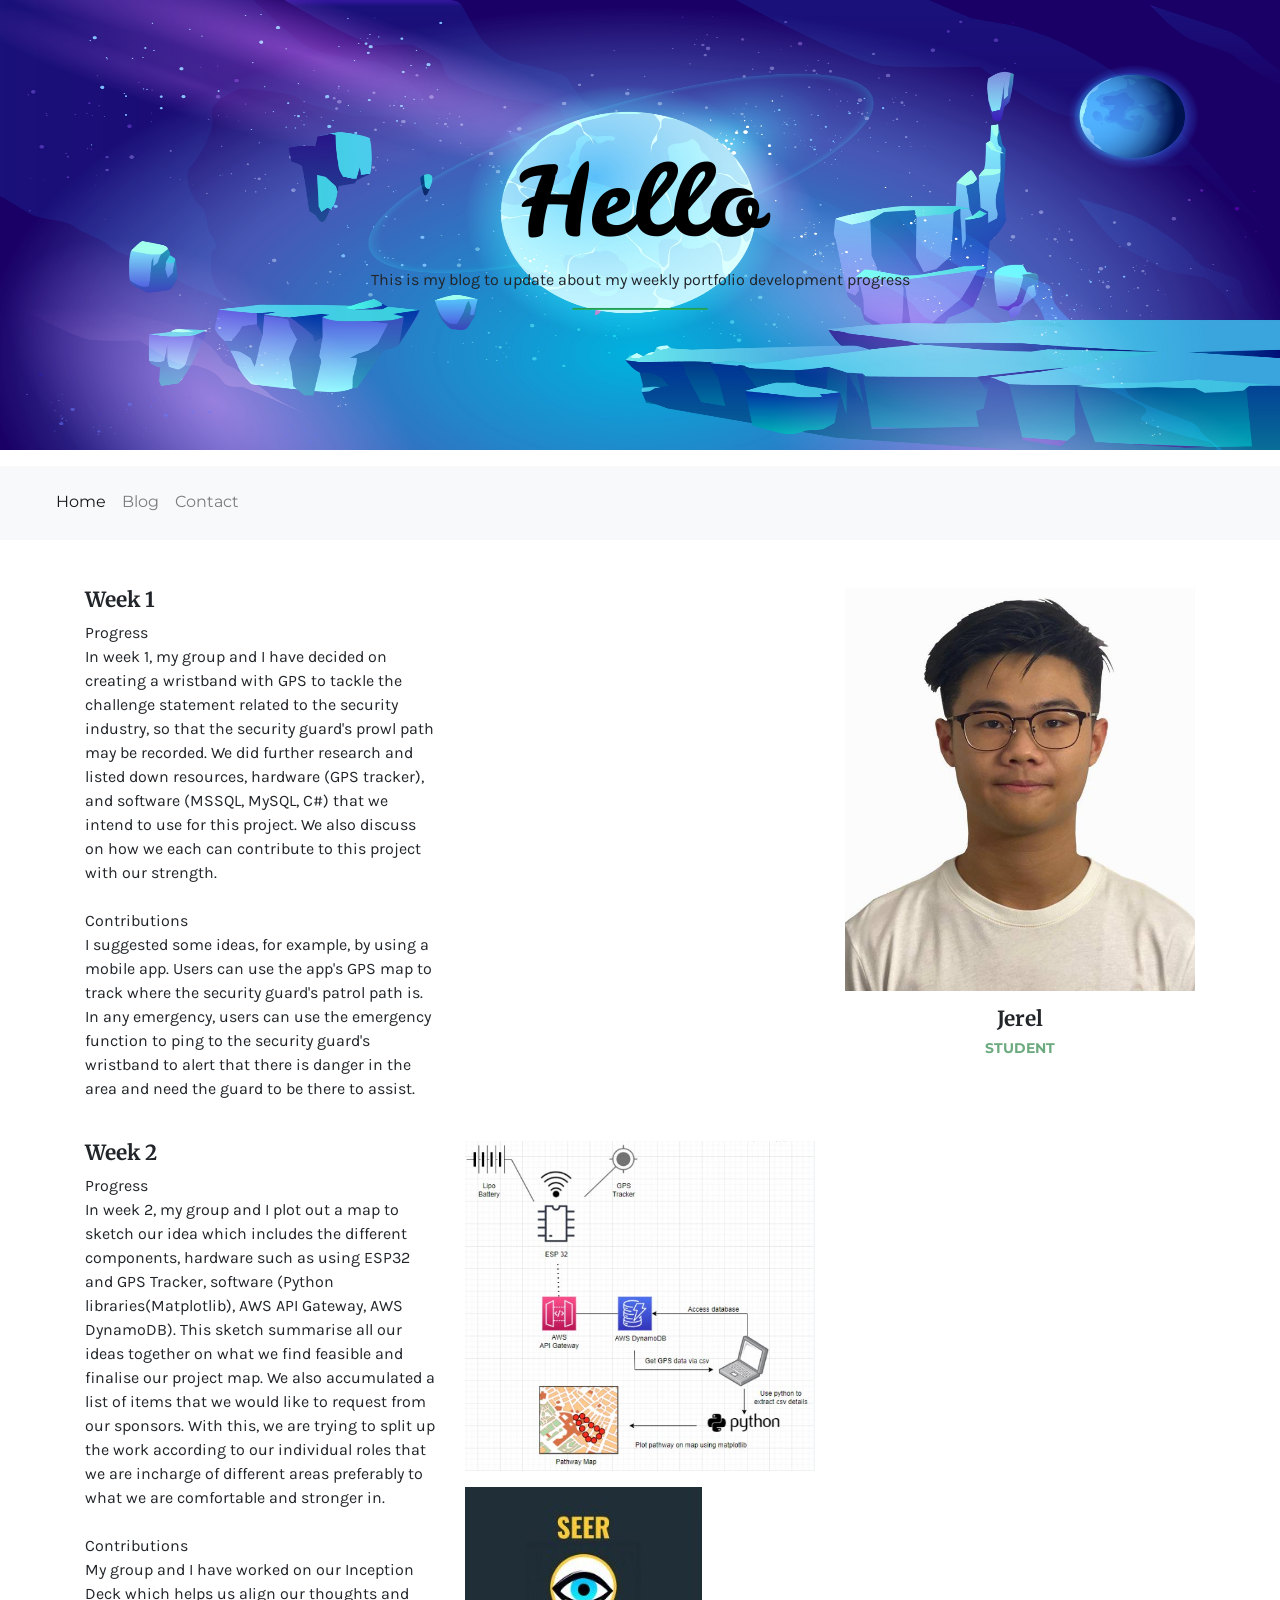
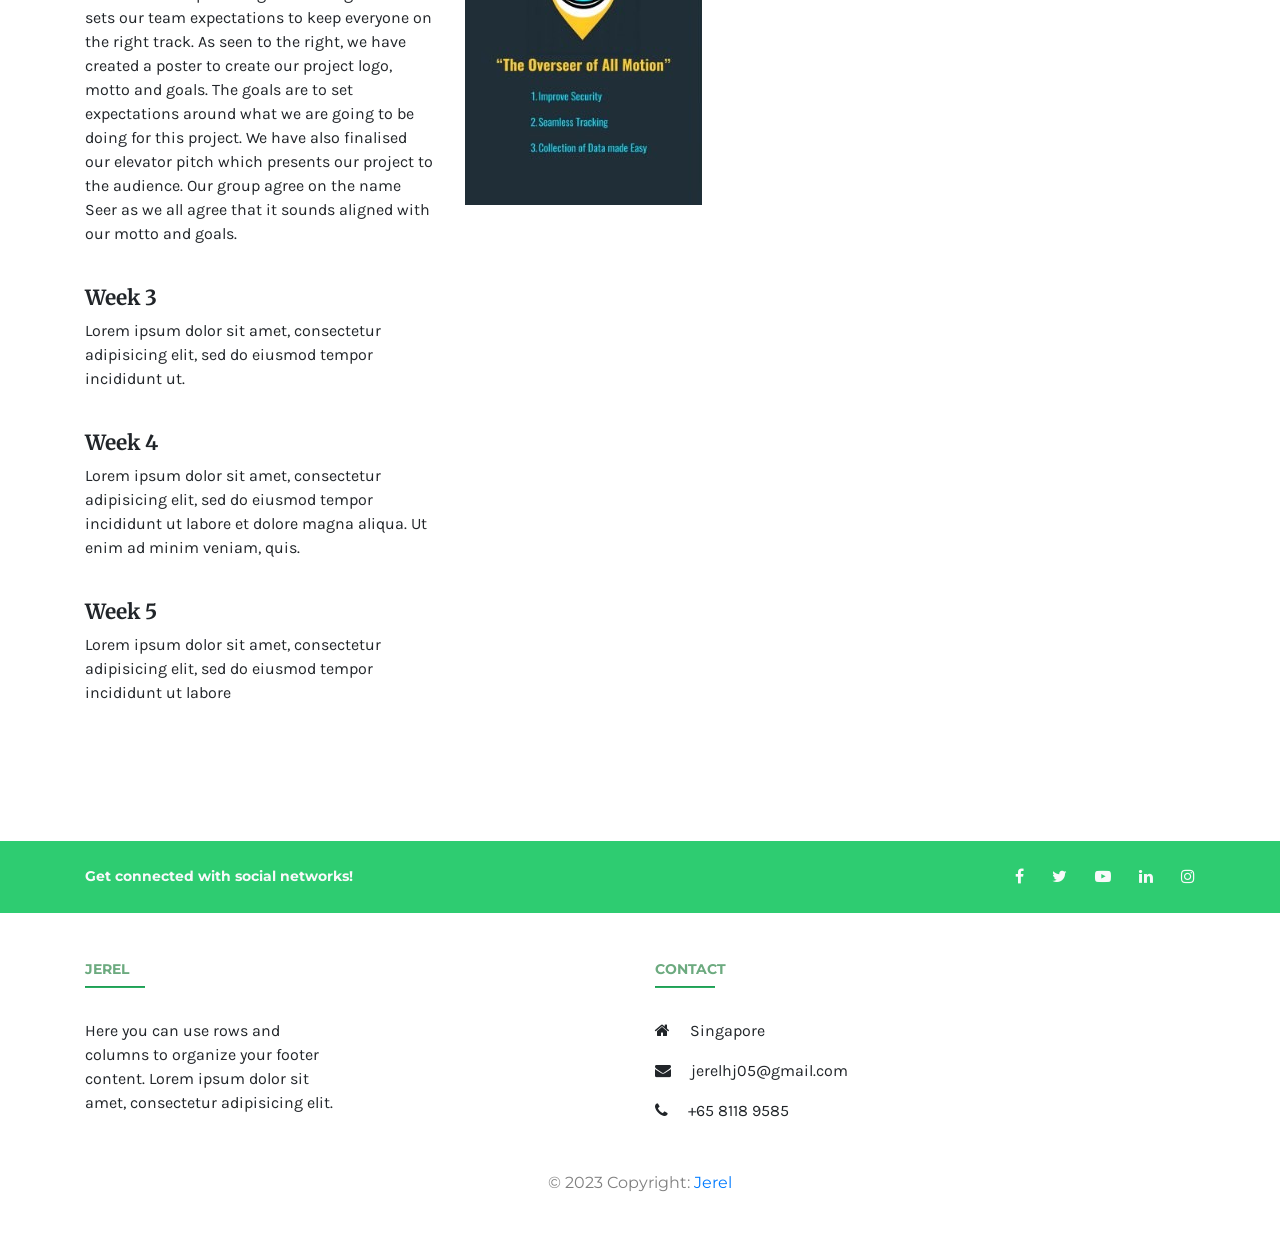
==== index.html @ 5e214355 "Week 2 Blog" ====
<!DOCTYPE html>
<html>

<head>
    <meta charset="UTF-8">
    <meta http-equiv="X-UA-Compatible" content="IE=edge">
    <meta name="viewport" content="width=device-width, initial-scale=1.0">
    <title>Jerel's PFD Blog</title>

    <link rel="stylesheet" href="https://cdn.jsdelivr.net/npm/bootstrap@4.5.3/dist/css/bootstrap.min.css">
    <link rel="stylesheet" href="https://stackpath.bootstrapcdn.com/font-awesome/4.7.0/css/font-awesome.min.css">
    <link rel="stylesheet" type="text/css" href="style.css">
</head>

<body>
    <header>
        <div class="intro">
            <img class="img-fluid mb-3 " src="10.jpg" style="width: 2000px; height:450px;" >
            <div class="head text-center" >
                <h1>Hello</h1>
                <p>This is my blog to update about my weekly portfolio development progress</p>
                <hr class="w-25 mx-auto">
            </div>
        </div>

        <nav class="navbar navbar-expand-lg navbar-light bg-light px-5 py-3">
            <button class="navbar-toggler border-0 font-weight-bold" type="button" data-toggle="collapse" data-target="#navbarSupportedContent" aria-controls="navbarSupportedContent" aria-expanded="false" aria-label="Toggle navigation">
		    <span class="navbar-toggler-icon"></span>
		  </button>

            <div class="collapse navbar-collapse" id="navbarSupportedContent">
                <ul class="navbar-nav mr-auto">
                    <li class="nav-item active">
                        <a class="nav-link" href="#">Home</a>
                    </li>
                    <li class="nav-item">
                        <a class="nav-link" href="#">Blog</a>
                    </li>
                    <li class="nav-item">
                        <a class="nav-link" href="#">Contact</a>
                    </li>
                </ul>
                
            </div>
        </nav>
    </header>


    <section class="blog my-5 container">
        <div class="row">
            <div class="post col-lg-8 col-md-8 col-12">
                <div class="row">
                    <div class="post1 col-lg-6 col-md-6 col-12 pb-4">      
                        <h3>Week 1</h3>
                        <p>
                            Progress 
                            <br>In week 1, my group and I have decided on creating a wristband with GPS to tackle the challenge statement related to the security industry, 
                            so that the security guard's prowl path may be recorded. We did further research and listed down resources, hardware (GPS tracker), and software (MSSQL, MySQL, C#) that we intend to use for this project.
                            We also discuss on how we each can contribute to this project with our strength.
                            <br>
                            <br>Contributions
                            <br>I suggested some ideas, for example, by using a mobile app. Users can use the app's GPS map to track where the security guard's patrol path is. In any emergency, users can use the emergency function to 
                            ping to the security guard's wristband to alert that there is danger in the area and need the guard to be there to assist.
                        </p>
                    </div>
                </div>
                <div class="row">
                    <div class="col-lg-6 col-md-6 col-12 pb-4">
                        <h3>Week 2</h3>
                        <p>
                            Progress 
                            <br>In week 2, my group and I plot out a map to sketch our idea which includes the different components, hardware such as using ESP32 and GPS Tracker, 
                            software (Python libraries(Matplotlib), AWS API Gateway, AWS DynamoDB). This sketch summarise all our ideas together on what we find feasible and finalise
                            our project map. We also accumulated a list of items that we would like to request from our sponsors. With this, we are trying to split up the work according 
                            to our individual roles that we are incharge of different areas preferably to what we are comfortable and stronger in.
                            <br>
                            <br>Contributions
                            <br>My group and I have worked on our Inception Deck which helps us align our thoughts and sets our team expectations to keep everyone on the right track.
                            As seen to the right, we have created a poster to create our project logo, motto and goals. The goals are to set expectations around what we are going to be doing for this project.
                            We have also finalised our elevator pitch which presents our project to the audience. Our group agree on the name Seer as we all agree that it sounds aligned with our motto and goals.
                        </p>
                    </div>
                    <div class="col-lg-6 col-md-6 col-12 pb-4">
                        <img class="img-fluid mb-3" src="12.jpg">
                        <img class="img-fluid mb-3" src="13.jpg">
                    </div>
                </div>
                <div class="row">
                    <div class="post1 col-lg-6 col-md-6 col-12 pb-4">
                        <h3>Week 3</h3>
                        <p>Lorem ipsum dolor sit amet, consectetur adipisicing elit, sed do eiusmod tempor incididunt ut.</p>
                    </div>
                </div>
                <div class="row">
                    <div class="post1 col-lg-6 col-md-6 col-12 pb-4">
                        <h3>Week 4</h3>
                        <p>Lorem ipsum dolor sit amet, consectetur adipisicing elit, sed do eiusmod tempor incididunt ut labore et dolore magna aliqua. Ut enim ad minim veniam, quis.</p>
                    </div>
                </div>
                <div class="row">
                    <div class="post1 col-lg-6 col-md-6 col-12 pb-4">
                        <h3>Week 5</h3>
                        <p>Lorem ipsum dolor sit amet, consectetur adipisicing elit, sed do eiusmod tempor incididunt ut labore</p>
                    </div>
                </div>
            </div>

            <div class="sidebar col-lg-4 col-md-4 col-0">
                <div class="side1 text-center pb-5">
                    <img class="img-fluid mb-3" src="11.jpg">
                    <h3>Jerel</h3>
                    <h6 class="text-uppercase">Student</h6>
    
                </div>
            </div>
        </div>
    </section>

    <section class="footer py-5">
        <!-- Footer -->
        <footer class="page-footer font-small blue-grey lighten-5">

            <div style="background-color: #2ecc71;">
                <div class="container">

                    <!-- Grid row-->
                    <div class="row py-4 d-flex align-items-center">

                        <!-- Grid column -->
                        <div class="col-md-6 col-lg-5 text-center text-md-left mb-4 mb-md-0">
                            <h6 class="mb-0 text-light">Get connected with social networks!</h6>
                        </div>
                        <!-- Grid column -->

                        <!-- Grid column -->
                        <div class="col-md-6 col-lg-7 text-center text-md-right">

                            <!-- Facebook -->
                            <a class="fb-ic">
                                <i class="fa fa-facebook text-light mr-4"> </i>
                            </a>
                            <!-- Twitter -->
                            <a class="tw-ic">
                                <i class="fa fa-twitter text-light mr-4"> </i>
                            </a>
                            <!-- Google +-->
                            <a class="gplus-ic">
                                <i class="fa fa-youtube-play text-light mr-4"> </i>
                            </a>
                            <!--Linkedin -->
                            <a class="li-ic">
                                <i class="fa fa-linkedin text-light mr-4"> </i>
                            </a>
                            <!--Instagram-->
                            <a class="ins-ic">
                                <i class="fa fa-instagram text-light"> </i>
                            </a>

                        </div>
                        <!-- Grid column -->

                    </div>
                    <!-- Grid row-->

                </div>
            </div>

            <!-- Footer Links -->
            <div class="container text-center text-md-left mt-5">

                <!-- Grid row -->
                <div class="row mt-3 dark-grey-text">

                    <!-- Grid column -->
                    <div class="col-md-3 col-lg-4 col-xl-3 mb-4">

                        <!-- Content -->
                        <h6 class="text-uppercase font-weight-bold">Jerel</h6>
                        <hr class="teal accent-3 mb-4 mt-0 d-inline-block mx-auto" style="width: 60px;">
                        <p>Here you can use rows and columns to organize your footer content. Lorem ipsum dolor sit amet, consectetur adipisicing elit.</p>

                    </div>
                    <!-- Grid column -->

                    <div class="col-md-4 col-lg-3 col-xl-3 mx-auto mb-md-0 mb-4">

                        <!-- Links -->
                        <h6 class="text-uppercase font-weight-bold">Contact</h6>
                        <hr class="teal accent-3 mb-4 mt-0 d-inline-block mx-auto" style="width: 60px;">
                        <p>
                            <i class="fa fa-home mr-3"></i> Singapore</p>
                        <p>
                            <i class="fa fa-envelope mr-3"></i> jerelhj05@gmail.com</p>
                        <p>
                            <i class="fa fa-phone mr-3"></i> +65 8118 9585</p>
                       

                    </div>
                    <!-- Grid column -->

                </div>
                <!-- Grid row -->

            </div>
            <!-- Footer Links -->

            <!-- Copyright -->
            <div class="footer-copyright text-center text-black-50 py-3">© 2023 Copyright:
                <a class="dark-grey-text"> Jerel</a>
            </div>
            <!-- Copyright -->

        </footer>
        <!-- Footer -->
    </section>


    <script src="https://code.jquery.com/jquery-3.5.1.slim.min.js" integrity="sha384-DfXdz2htPH0lsSSs5nCTpuj/zy4C+OGpamoFVy38MVBnE+IbbVYUew+OrCXaRkfj" crossorigin="anonymous"></script>
    <script src="https://cdn.jsdelivr.net/npm/popper.js@1.16.1/dist/umd/popper.min.js" integrity="sha384-9/reFTGAW83EW2RDu2S0VKaIzap3H66lZH81PoYlFhbGU+6BZp6G7niu735Sk7lN" crossorigin="anonymous"></script>
    <script src="https://cdn.jsdelivr.net/npm/bootstrap@4.5.3/dist/js/bootstrap.min.js" integrity="sha384-w1Q4orYjBQndcko6MimVbzY0tgp4pWB4lZ7lr30WKz0vr/aWKhXdBNmNb5D92v7s" crossorigin="anonymous"></script>

</body>

</html>
---- style.css ----
@import url("https://fonts.googleapis.com/css2?family=Karla:wght@400;700&family=Leckerli+One&family=Merriweather:wght@300;400;700;900&family=Montserrat:wght@200;300;400;500;600;700;800;900&family=Roboto:wght@300;400;500;700;900&display=swap");
* {
    margin: 0;
    padding: 0;
    box-sizing: border-box;
}

h1 {
    font-size: 100px;
}

h3 {
    font-family: "Merriweather", serif;
    font-size: 1.3rem;
    font-weight: 700;
}

h4 {
    font-size: 1.1rem;
    font-family: "Merriweather", serif;
    font-weight: 700;
    word-spacing: 0.4vw;
}

h6 {
    font-size: 0.9rem;
    font-weight: 700;
    color: #6caa7f;
}

p {
    font-size: 1rem;
    font-family: "Karla", sans-serif;
    line-height: 1.5rem;
}

button {
    background: #6caa7f;
    border-style: none;
    padding: 0.7rem 1.3rem;
    font-size: 0.9rem;
    font-weight: 700;
    letter-spacing: 1px;
    color: #fff;
}


hr {
    background: #27ae60;
    color: #27ae60;
    height: 0.07rem;
}

body {
    font-family: "Montserrat", sans-serif;
}


header .intro {
    position: relative;
}

header .intro .head {
    position: absolute;
    top: 50%;
    left: 50%;
    transform: translate(-50%, -50%);
}

header .intro .head h1 {
    color: #000;
    font-family: "Leckerli One", cursive;
}

header .intro .head h6 {
    letter-spacing: 0.3rem;
    color: #27ae60;
}

header .intro .head p:after {
    position: absolute;
    top: 0;
    left: 0;
    width: 5rem;
    height: 2rem;
    background: #27ae60;
}

header .navbar .navbar-nav .nav-link::after {
    content: "";
    display: block;
    width: 0;
    height: 2px;
    color: #2ecc71;
    transition: width 0.3s;
}

header .navbar .navbar-nav .nav-link:hover::after {
    width: 60%;
    transition: width 0.3s;
    color: #2ecc71;
    border-bottom: 2px solid #27ae60;
}

header .navbar .navbar-nav i {
    font-size: 1.2rem;
    color: #7aca8d;
    cursor: pointer;
}

.featured .row {
    position: relative;
}

.featured .row .one {
    height: 300px;
}

.featured .row .one img {
    width: 100%;
    height: 100%;
    object-fit: cover;
    box-sizing: border-box;
    background-size: cover;
}

.featured .row .one .text {
    background: rgba(0, 0, 0, 0.5);
    height: 100%;
    width: 100%;
    position: absolute;
    bottom: 0;
}

.featured .row .one .text p {
    letter-spacing: 0.2rem;
    line-height: 2px;
}

.featured .row .one .text a {
    color: #fff;
    font-size: 0.9rem;
    text-decoration: none;
    border-style: none;
}

.featured .row .one .text a::after {
    content: "";
    display: block;
    width: 30%;
    height: 2px;
    background: #2ecc71;
}

.subscription {
    background: #defadb;
}

.subscription input {
    width: 60%;
    border: 1px solid #6caa7f;
    outline: none;
}

.subscription input::placeholder {
    font-size: 0.9rem;
}

.blog .row .post a {
    text-decoration: none;
    border-style: none;
    font-size: 0.9rem;
    color: #27ae60;
    font-weight: bold;
}

.blog .sidebar .side2 .row .sidetext h4 {
    font-size: 1rem;
}

.blog .sidebar .side2 .row .sidetext a {
    text-decoration: none;
    border-style: none;
    font-size: 0.8rem;
    color: #6caa7f;
}

.blog .sidebar .interesting .one {
    position: relative;
    height: 300px;
}

.blog .sidebar .interesting .one img {
    width: 100%;
    height: 100%;
    object-fit: cover;
    box-sizing: border-box;
    background-size: cover;
}

.blog .sidebar .interesting .one .text {
    background: rgba(0, 0, 0, 0.6);
    height: 100%;
    width: 100%;
    position: absolute;
    top: 0;
    left: 0;
    padding: 10rem 1.1rem 0 1.1rem;
}

.blog .sidebar .interesting .one .text button {
    font-size: 0.8rem;
    padding: 0.6rem 1.2rem;
}

@media (max-width:475px) {
    body>header>div>img {
        height: 40vh !important;
        object-fit: cover;
    }
}
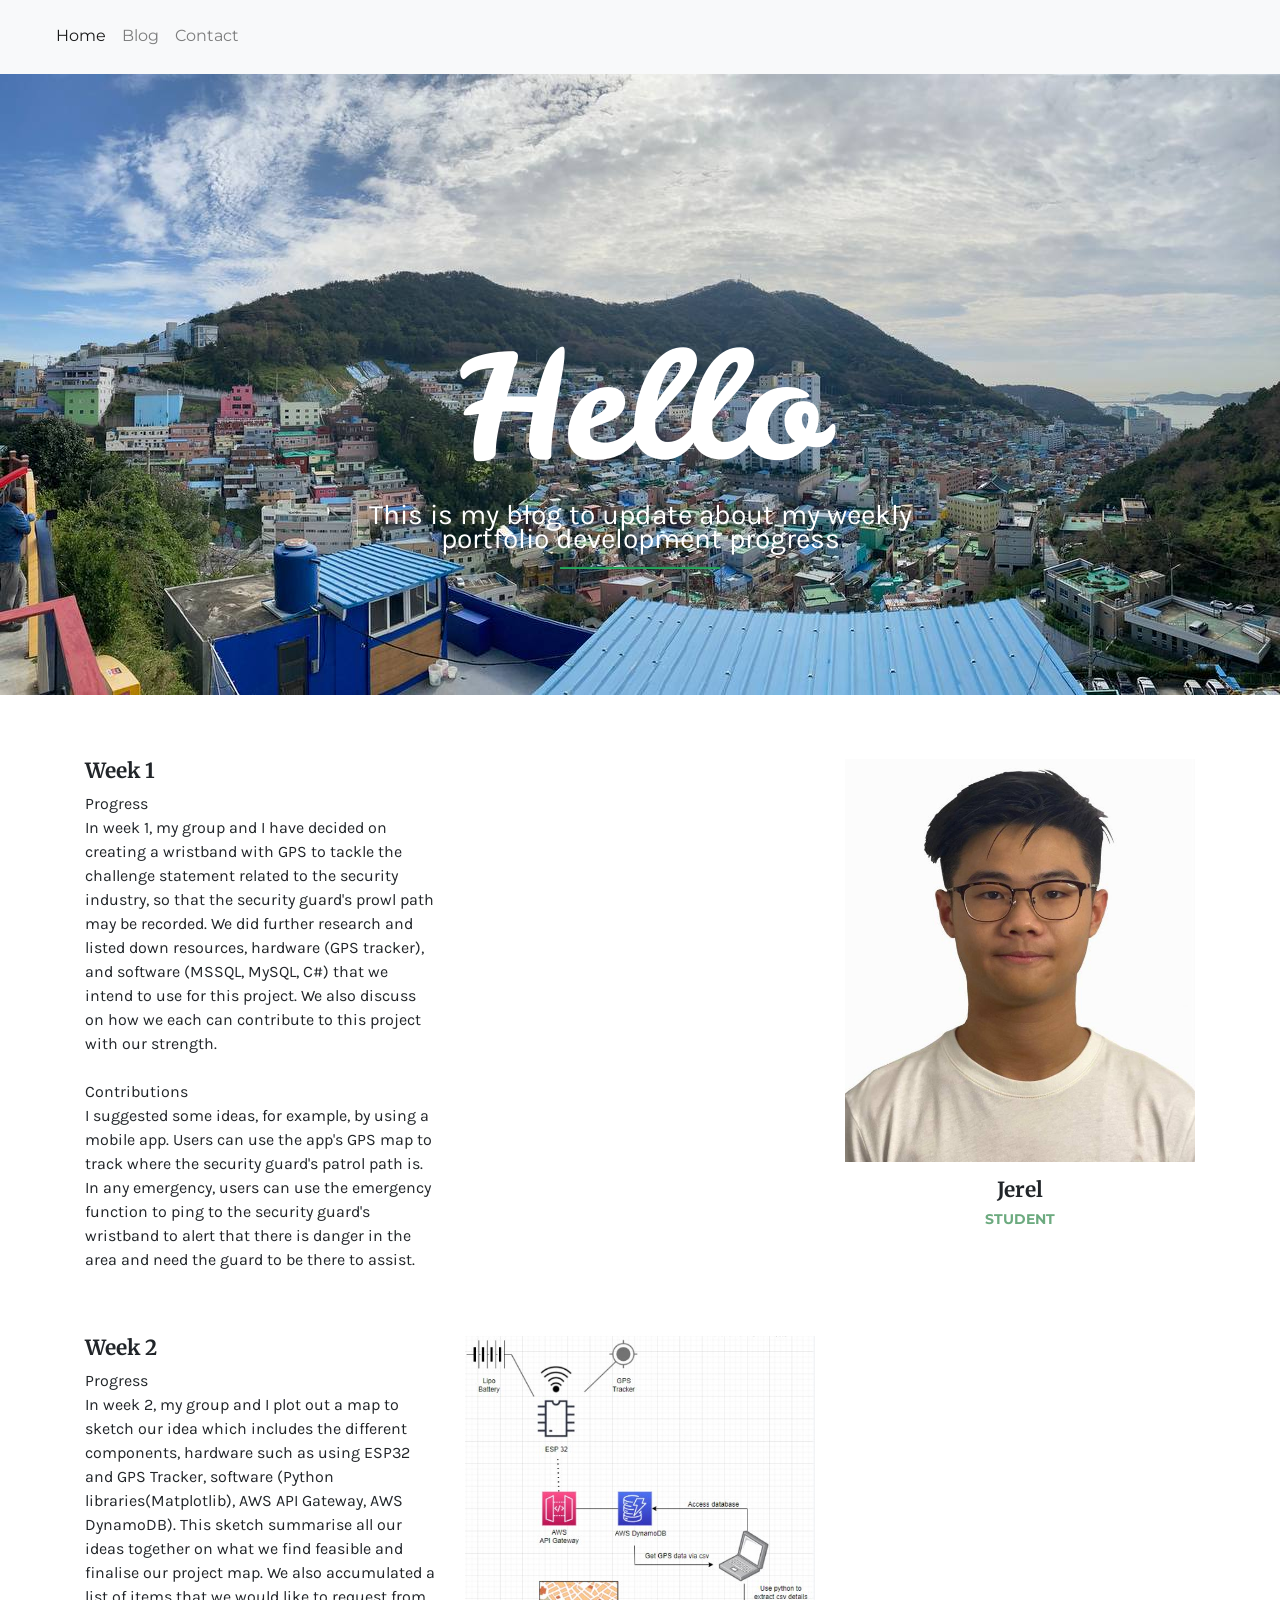
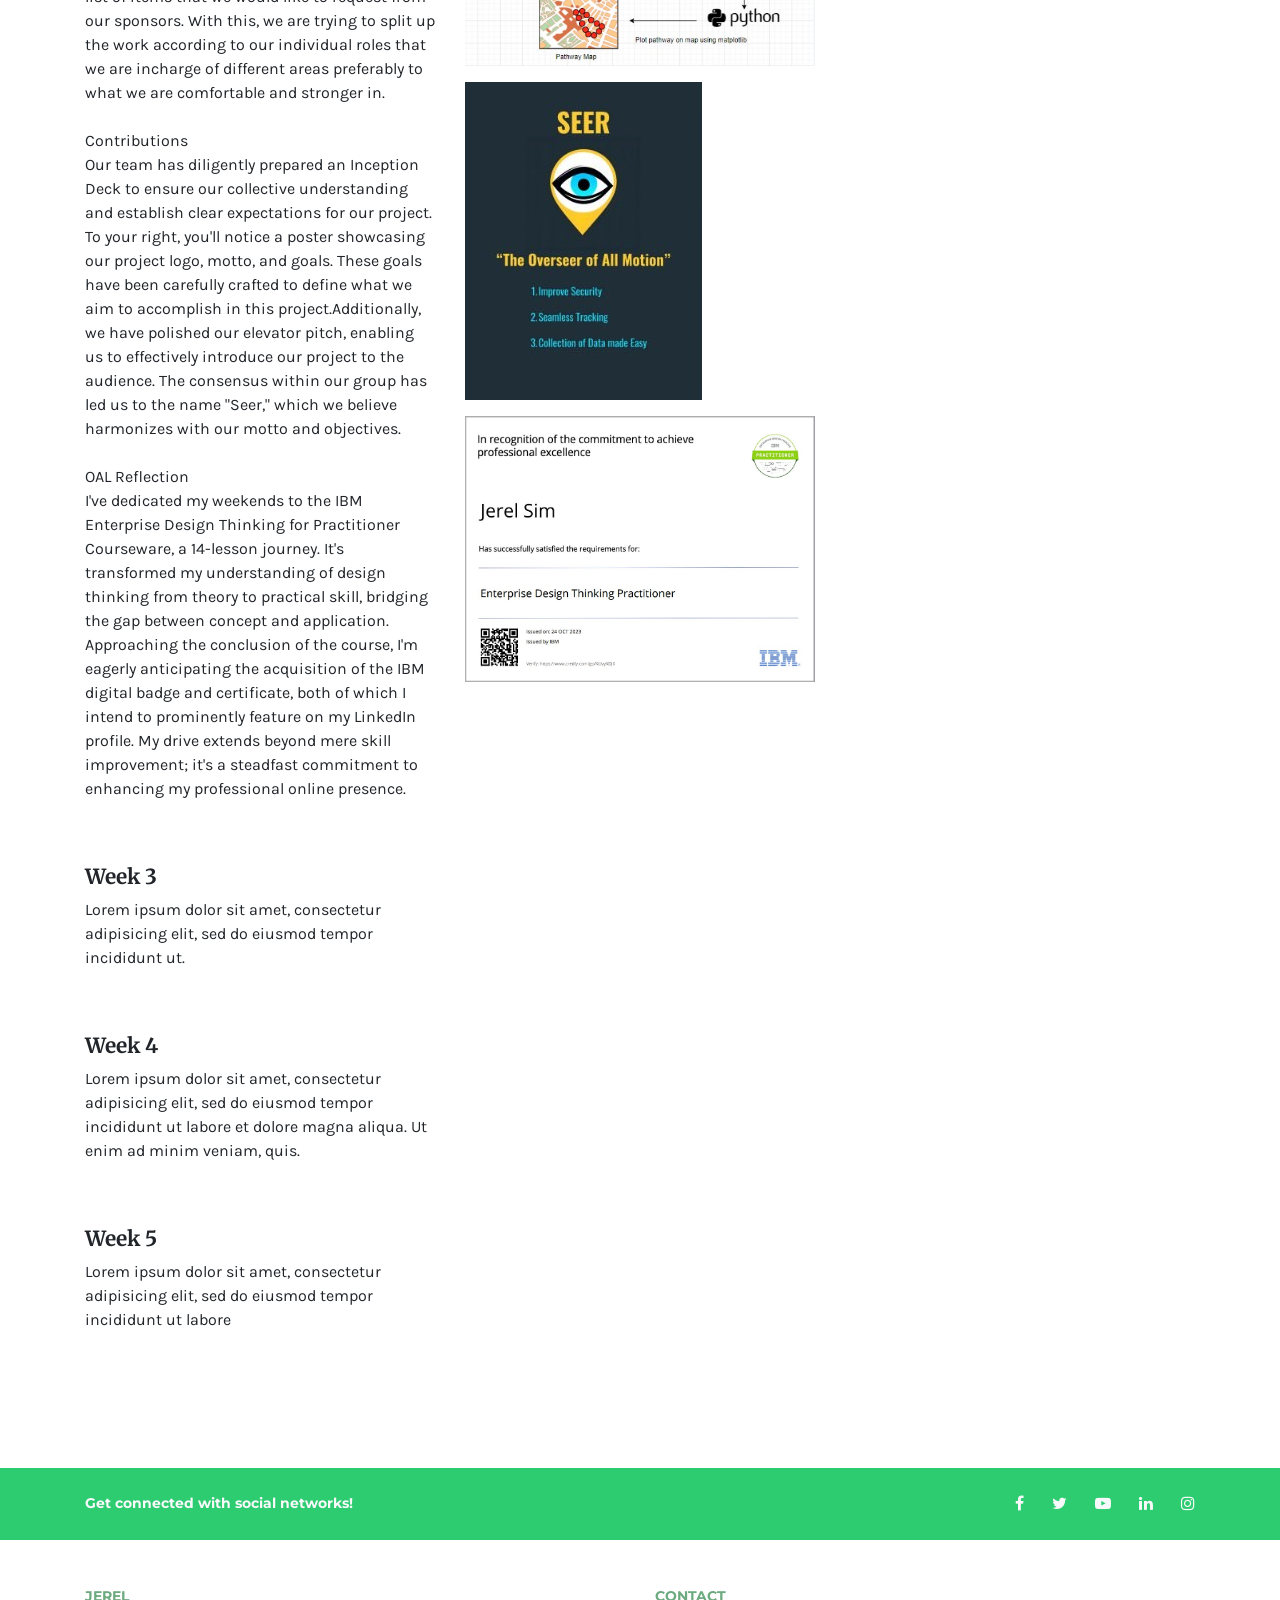
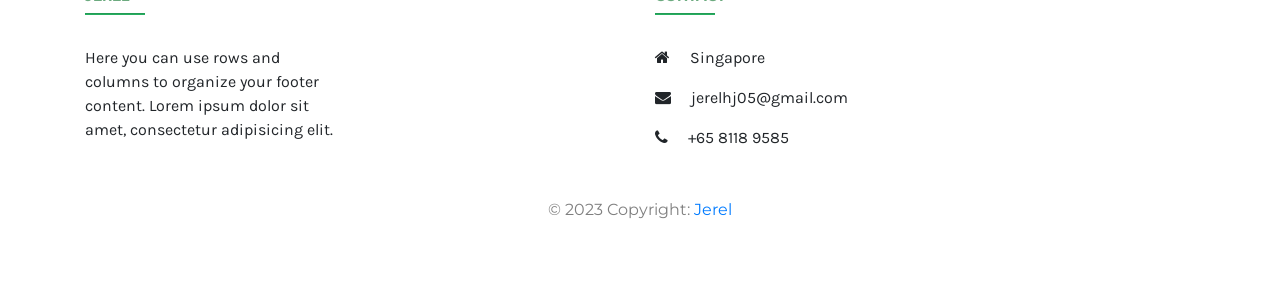
==== commit b570ab66: "Week 2 Updated Blog" ====
--- a/index.html
+++ b/index.html
@@ -14,15 +14,6 @@
 
 <body>
     <header>
-        <div class="intro">
-            <img class="img-fluid mb-3 " src="10.jpg" style="width: 2000px; height:450px;" >
-            <div class="head text-center" >
-                <h1>Hello</h1>
-                <p>This is my blog to update about my weekly portfolio development progress</p>
-                <hr class="w-25 mx-auto">
-            </div>
-        </div>
-
         <nav class="navbar navbar-expand-lg navbar-light bg-light px-5 py-3">
             <button class="navbar-toggler border-0 font-weight-bold" type="button" data-toggle="collapse" data-target="#navbarSupportedContent" aria-controls="navbarSupportedContent" aria-expanded="false" aria-label="Toggle navigation">
 		    <span class="navbar-toggler-icon"></span>
@@ -44,6 +35,15 @@
             </div>
         </nav>
     </header>
+    <div class="intro">
+        <img class="img-fluid mb-3 " src="10.jpg" style="height: 100%; width:100%; object-fit: cover;">
+        
+        <div class="head text-center" >
+            <h1>Hello</h1>
+            <p>This is my blog to update about my weekly portfolio development progress</p>
+            <hr class="w-25 mx-auto">
+        </div>
+    </div>
 
 
     <section class="blog my-5 container">
@@ -64,6 +64,7 @@
                         </p>
                     </div>
                 </div>
+                <br>
                 <div class="row">
                     <div class="col-lg-6 col-md-6 col-12 pb-4">
                         <h3>Week 2</h3>
@@ -75,28 +76,37 @@
                             to our individual roles that we are incharge of different areas preferably to what we are comfortable and stronger in.
                             <br>
                             <br>Contributions
-                            <br>My group and I have worked on our Inception Deck which helps us align our thoughts and sets our team expectations to keep everyone on the right track.
-                            As seen to the right, we have created a poster to create our project logo, motto and goals. The goals are to set expectations around what we are going to be doing for this project.
-                            We have also finalised our elevator pitch which presents our project to the audience. Our group agree on the name Seer as we all agree that it sounds aligned with our motto and goals.
-                        </p>
+                            <br>Our team has diligently prepared an Inception Deck to ensure our collective understanding and establish clear expectations for our project. To your right, you'll 
+                            notice a poster showcasing our project logo, motto, and goals. These goals have been carefully crafted to define what we aim to accomplish in this project.Additionally, 
+                            we have polished our elevator pitch, enabling us to effectively introduce our project to the audience. The consensus within our group has led us to the name "Seer," which we believe harmonizes with our motto and objectives.
+                            <br>
+                            <br>OAL Reflection
+                            <br>I've dedicated my weekends to the IBM Enterprise Design Thinking for Practitioner Courseware, a 14-lesson journey. It's transformed my understanding of design thinking from theory to practical skill, 
+                            bridging the gap between concept and application. Approaching the conclusion of the course, I'm eagerly anticipating the acquisition of the IBM digital badge and certificate, both of which I intend to prominently feature on
+                             my LinkedIn profile. My drive extends beyond mere skill improvement; it's a steadfast commitment to enhancing my professional online presence.
                     </div>
                     <div class="col-lg-6 col-md-6 col-12 pb-4">
                         <img class="img-fluid mb-3" src="12.jpg">
+                        
                         <img class="img-fluid mb-3" src="13.jpg">
-                    </div>
-                </div>
+                        <img class="img-fluid mb-3" src="14.jpg">
+                    </div>
+                </div>
+                <br>
                 <div class="row">
                     <div class="post1 col-lg-6 col-md-6 col-12 pb-4">
                         <h3>Week 3</h3>
                         <p>Lorem ipsum dolor sit amet, consectetur adipisicing elit, sed do eiusmod tempor incididunt ut.</p>
                     </div>
                 </div>
+                <br>
                 <div class="row">
                     <div class="post1 col-lg-6 col-md-6 col-12 pb-4">
                         <h3>Week 4</h3>
                         <p>Lorem ipsum dolor sit amet, consectetur adipisicing elit, sed do eiusmod tempor incididunt ut labore et dolore magna aliqua. Ut enim ad minim veniam, quis.</p>
                     </div>
                 </div>
+                <br>
                 <div class="row">
                     <div class="post1 col-lg-6 col-md-6 col-12 pb-4">
                         <h3>Week 5</h3>
--- a/style.css
+++ b/style.css
@@ -60,24 +60,29 @@
     position: relative;
 }
 
-header .intro .head {
+.intro .head {
     position: absolute;
     top: 50%;
     left: 50%;
     transform: translate(-50%, -50%);
 }
 
-header .intro .head h1 {
-    color: #000;
+.intro .head p{
+    color: white;
+    font-size: 1.75rem;
+}
+.intro .head h1 {
+    font-size: 150px;
+    color: white;
     font-family: "Leckerli One", cursive;
 }
 
-header .intro .head h6 {
+.intro .head h6 {
     letter-spacing: 0.3rem;
     color: #27ae60;
 }
 
-header .intro .head p:after {
+.intro .head p:after {
     position: absolute;
     top: 0;
     left: 0;
@@ -85,6 +90,7 @@
     height: 2rem;
     background: #27ae60;
 }
+
 
 header .navbar .navbar-nav .nav-link::after {
     content: "";
@@ -168,7 +174,7 @@
 
 .blog .row .post a {
     text-decoration: none;
-    border-style: none;
+    border-style: 1;
     font-size: 0.9rem;
     color: #27ae60;
     font-weight: bold;
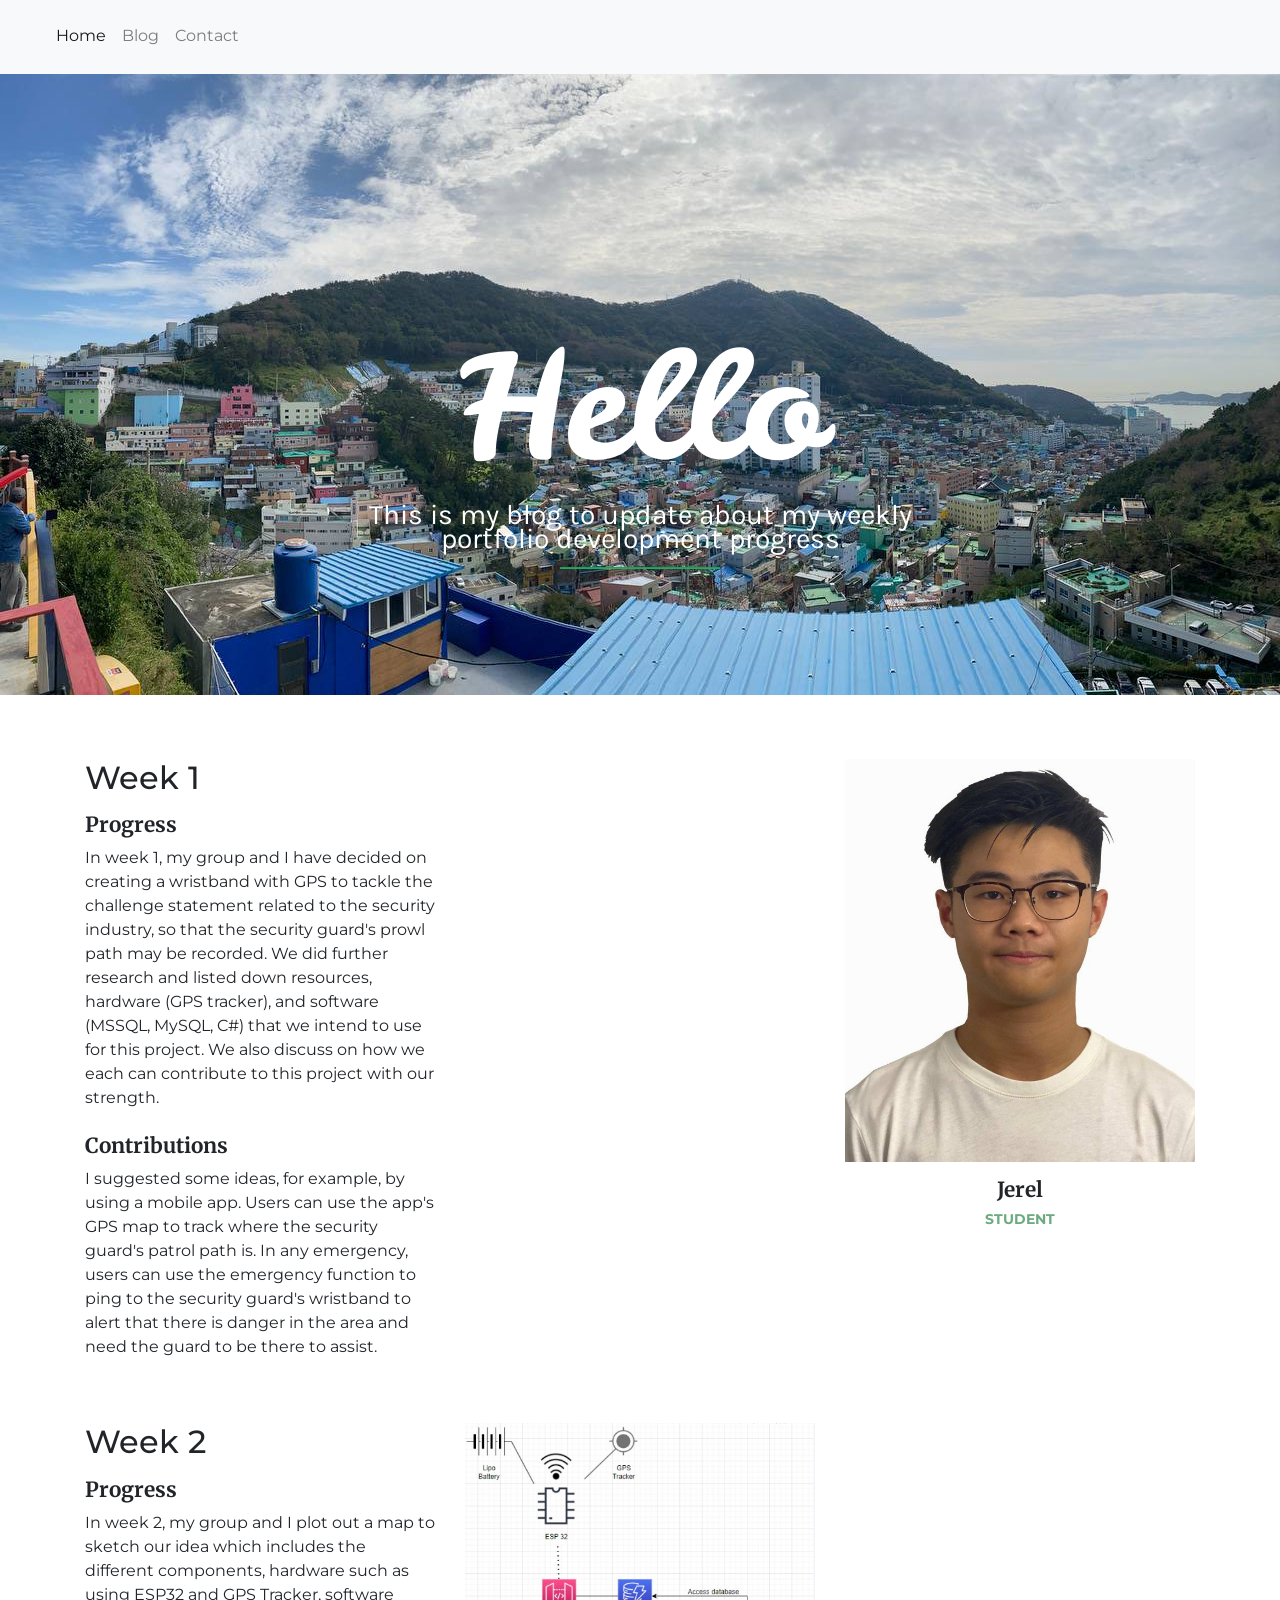
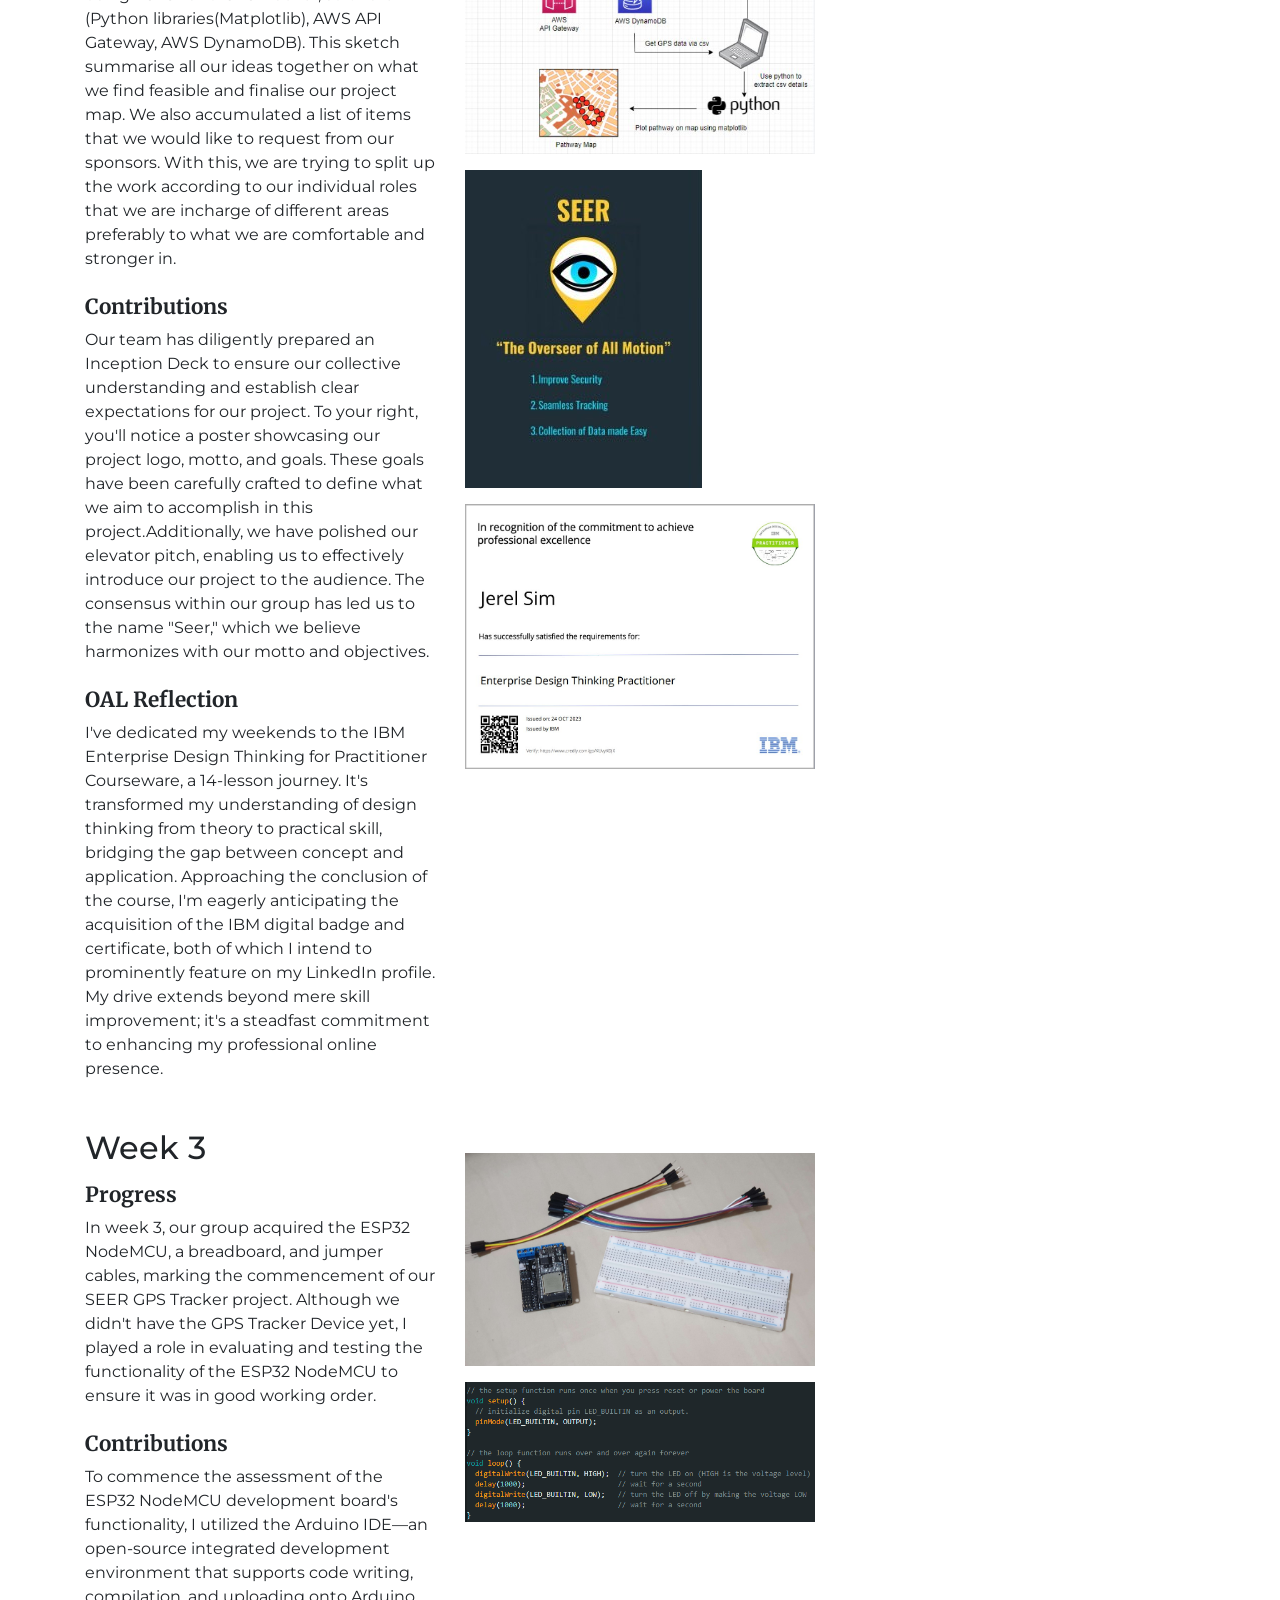
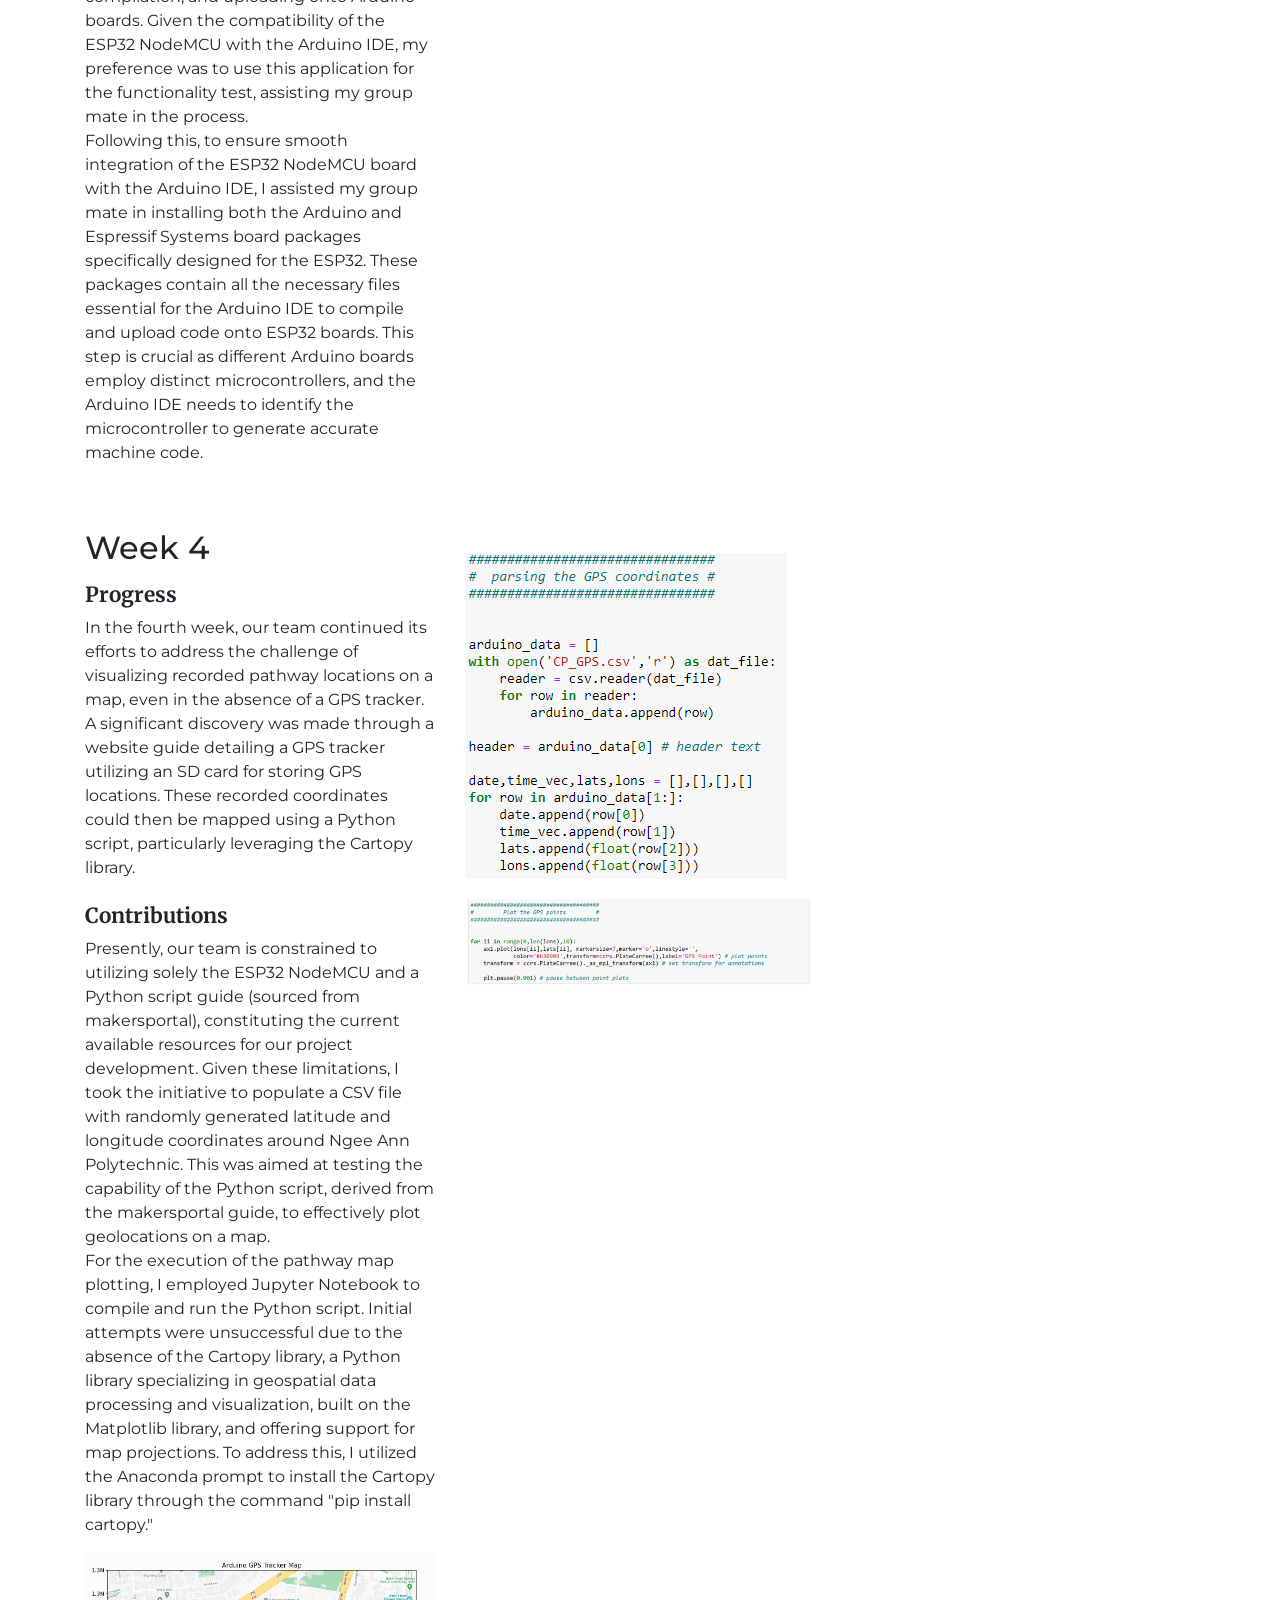
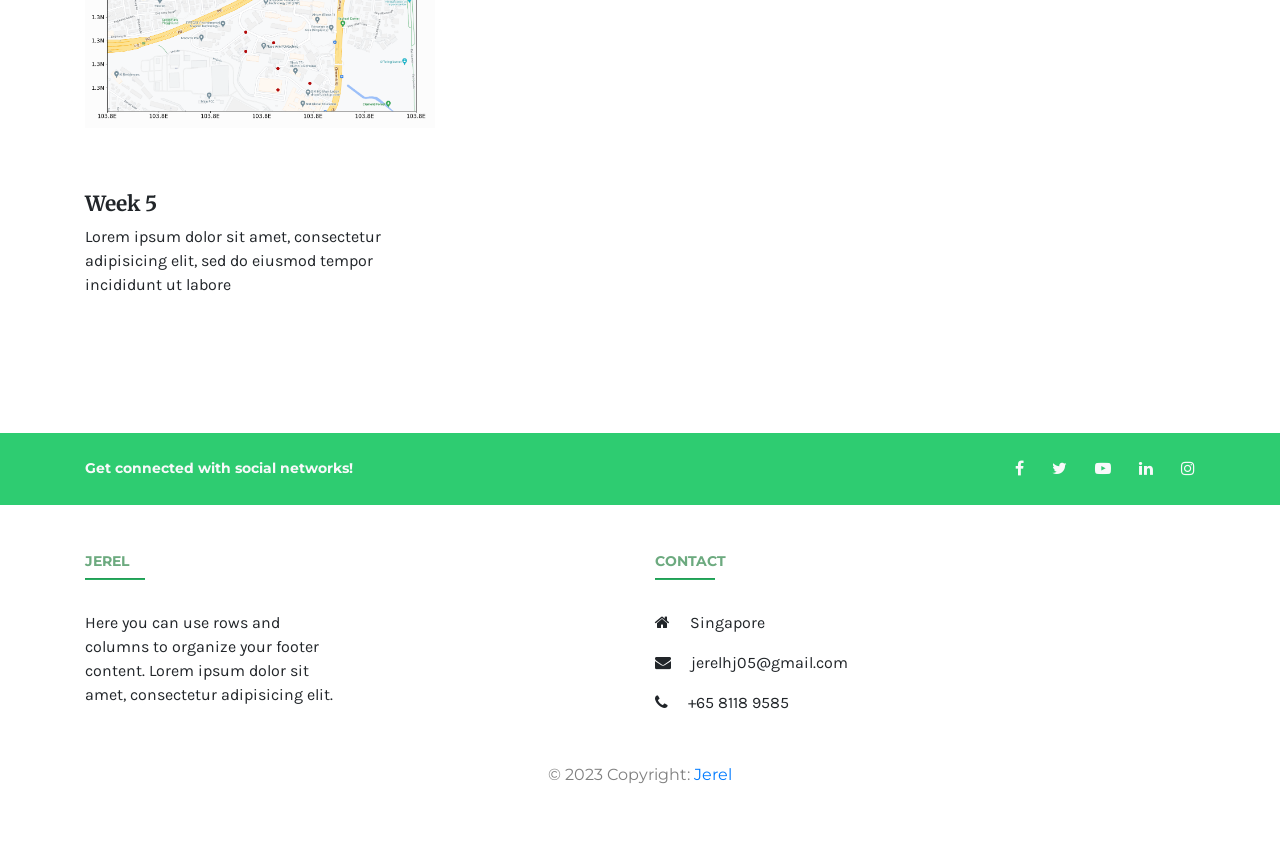
==== commit 9ef57c39: "Week 3 and 4 blog" ====
--- a/index.html
+++ b/index.html
@@ -51,15 +51,15 @@
             <div class="post col-lg-8 col-md-8 col-12">
                 <div class="row">
                     <div class="post1 col-lg-6 col-md-6 col-12 pb-4">      
-                        <h3>Week 1</h3>
-                        <p>
-                            Progress 
-                            <br>In week 1, my group and I have decided on creating a wristband with GPS to tackle the challenge statement related to the security industry, 
+                        <h2>Week 1</h2>
+                        <p>
+                            <h3>Progress </h3>
+                            In week 1, my group and I have decided on creating a wristband with GPS to tackle the challenge statement related to the security industry, 
                             so that the security guard's prowl path may be recorded. We did further research and listed down resources, hardware (GPS tracker), and software (MSSQL, MySQL, C#) that we intend to use for this project.
                             We also discuss on how we each can contribute to this project with our strength.
                             <br>
-                            <br>Contributions
-                            <br>I suggested some ideas, for example, by using a mobile app. Users can use the app's GPS map to track where the security guard's patrol path is. In any emergency, users can use the emergency function to 
+                            <br><h3>Contributions</h3>
+                            I suggested some ideas, for example, by using a mobile app. Users can use the app's GPS map to track where the security guard's patrol path is. In any emergency, users can use the emergency function to 
                             ping to the security guard's wristband to alert that there is danger in the area and need the guard to be there to assist.
                         </p>
                     </div>
@@ -67,21 +67,21 @@
                 <br>
                 <div class="row">
                     <div class="col-lg-6 col-md-6 col-12 pb-4">
-                        <h3>Week 2</h3>
-                        <p>
-                            Progress 
-                            <br>In week 2, my group and I plot out a map to sketch our idea which includes the different components, hardware such as using ESP32 and GPS Tracker, 
+                        <h2>Week 2</h2>
+                        <p>
+                            <h3>Progress </h3>
+                            In week 2, my group and I plot out a map to sketch our idea which includes the different components, hardware such as using ESP32 and GPS Tracker, 
                             software (Python libraries(Matplotlib), AWS API Gateway, AWS DynamoDB). This sketch summarise all our ideas together on what we find feasible and finalise
                             our project map. We also accumulated a list of items that we would like to request from our sponsors. With this, we are trying to split up the work according 
                             to our individual roles that we are incharge of different areas preferably to what we are comfortable and stronger in.
                             <br>
-                            <br>Contributions
-                            <br>Our team has diligently prepared an Inception Deck to ensure our collective understanding and establish clear expectations for our project. To your right, you'll 
+                            <br><h3>Contributions</h3>
+                            Our team has diligently prepared an Inception Deck to ensure our collective understanding and establish clear expectations for our project. To your right, you'll 
                             notice a poster showcasing our project logo, motto, and goals. These goals have been carefully crafted to define what we aim to accomplish in this project.Additionally, 
                             we have polished our elevator pitch, enabling us to effectively introduce our project to the audience. The consensus within our group has led us to the name "Seer," which we believe harmonizes with our motto and objectives.
                             <br>
-                            <br>OAL Reflection
-                            <br>I've dedicated my weekends to the IBM Enterprise Design Thinking for Practitioner Courseware, a 14-lesson journey. It's transformed my understanding of design thinking from theory to practical skill, 
+                            <br><h3>OAL Reflection</h3>
+                            I've dedicated my weekends to the IBM Enterprise Design Thinking for Practitioner Courseware, a 14-lesson journey. It's transformed my understanding of design thinking from theory to practical skill, 
                             bridging the gap between concept and application. Approaching the conclusion of the course, I'm eagerly anticipating the acquisition of the IBM digital badge and certificate, both of which I intend to prominently feature on
                              my LinkedIn profile. My drive extends beyond mere skill improvement; it's a steadfast commitment to enhancing my professional online presence.
                     </div>
@@ -95,15 +95,50 @@
                 <br>
                 <div class="row">
                     <div class="post1 col-lg-6 col-md-6 col-12 pb-4">
-                        <h3>Week 3</h3>
-                        <p>Lorem ipsum dolor sit amet, consectetur adipisicing elit, sed do eiusmod tempor incididunt ut.</p>
+                        <h2>Week 3</h2>
+                        <p>
+                            <h3>Progress </h3>
+                            
+                            In week 3, our group acquired the ESP32 NodeMCU, a breadboard, and jumper cables, marking the commencement of our SEER GPS Tracker project. Although we didn't have the GPS Tracker Device yet, 
+                            I played a role in evaluating and testing the functionality of the ESP32 NodeMCU to ensure it was in good working order.
+
+                            <br>
+                            <br><h3>Contributions</h3>
+                            To commence the assessment of the ESP32 NodeMCU development board's functionality, I utilized the Arduino IDE—an open-source integrated development environment that supports code writing, compilation, and uploading onto Arduino boards. Given the compatibility of the ESP32 NodeMCU with the Arduino IDE, my preference was to use this application for the functionality test, assisting my group mate in the process.
+                            
+                            <br>Following this, to ensure smooth integration of the ESP32 NodeMCU board with the Arduino IDE, I assisted my group mate in installing both the Arduino and Espressif Systems board packages specifically designed for the ESP32. These packages contain all the necessary files essential for the Arduino IDE to compile and upload code onto ESP32 boards. This step is crucial as different Arduino boards employ distinct microcontrollers, and the Arduino IDE needs to identify the microcontroller to generate accurate machine code.
+                        </p>
+                    </div>
+
+                    <div class="col-lg-6 col-md-6 col-12 pb-4">
+                        <br>
+                        <img class="img-fluid mb-3" src="15.jpg">
+                        
+                        <img class="img-fluid mb-3" src="16.png">
+                        
                     </div>
                 </div>
                 <br>
                 <div class="row">
                     <div class="post1 col-lg-6 col-md-6 col-12 pb-4">
-                        <h3>Week 4</h3>
-                        <p>Lorem ipsum dolor sit amet, consectetur adipisicing elit, sed do eiusmod tempor incididunt ut labore et dolore magna aliqua. Ut enim ad minim veniam, quis.</p>
+                        <h2>Week 4</h2>
+                        <p>
+                            <h3>Progress </h3>
+                            In the fourth week, our team continued its efforts to address the challenge of visualizing recorded pathway locations on a map, even in the absence of a GPS tracker. A significant discovery was made through a website guide detailing a GPS tracker utilizing an SD card for storing GPS locations. These recorded coordinates could then be mapped using a Python script, particularly leveraging the Cartopy library. 
+                            <br>
+                            <br><h3>Contributions</h3>
+                            Presently, our team is constrained to utilizing solely the ESP32 NodeMCU and a Python script guide (sourced from makersportal), constituting the current available resources for our project development. Given these limitations, I took the initiative to populate a CSV file with randomly generated latitude and longitude coordinates around Ngee Ann Polytechnic. This was aimed at testing the capability of the Python script, derived from the makersportal guide, to effectively plot geolocations on a map.
+                            <br>For the execution of the pathway map plotting, I employed Jupyter Notebook to compile and run the Python script. Initial attempts were unsuccessful due to the absence of the Cartopy library, a Python library specializing in geospatial data processing and visualization, built on the Matplotlib library, and offering support for map projections. To address this, I utilized the Anaconda prompt to install the Cartopy library through the command "pip install cartopy."
+                        </p>
+
+                        <img class="img-fluid mb-3" src="19.png" >
+                    </div>
+                    <div class="col-lg-6 col-md-6 col-12 pb-4">
+                        <br>
+                        <img class="img-fluid mb-3" src="17.png">
+                        
+                        <img class="img-fluid mb-3" src="18.png" >
+                        
                     </div>
                 </div>
                 <br>
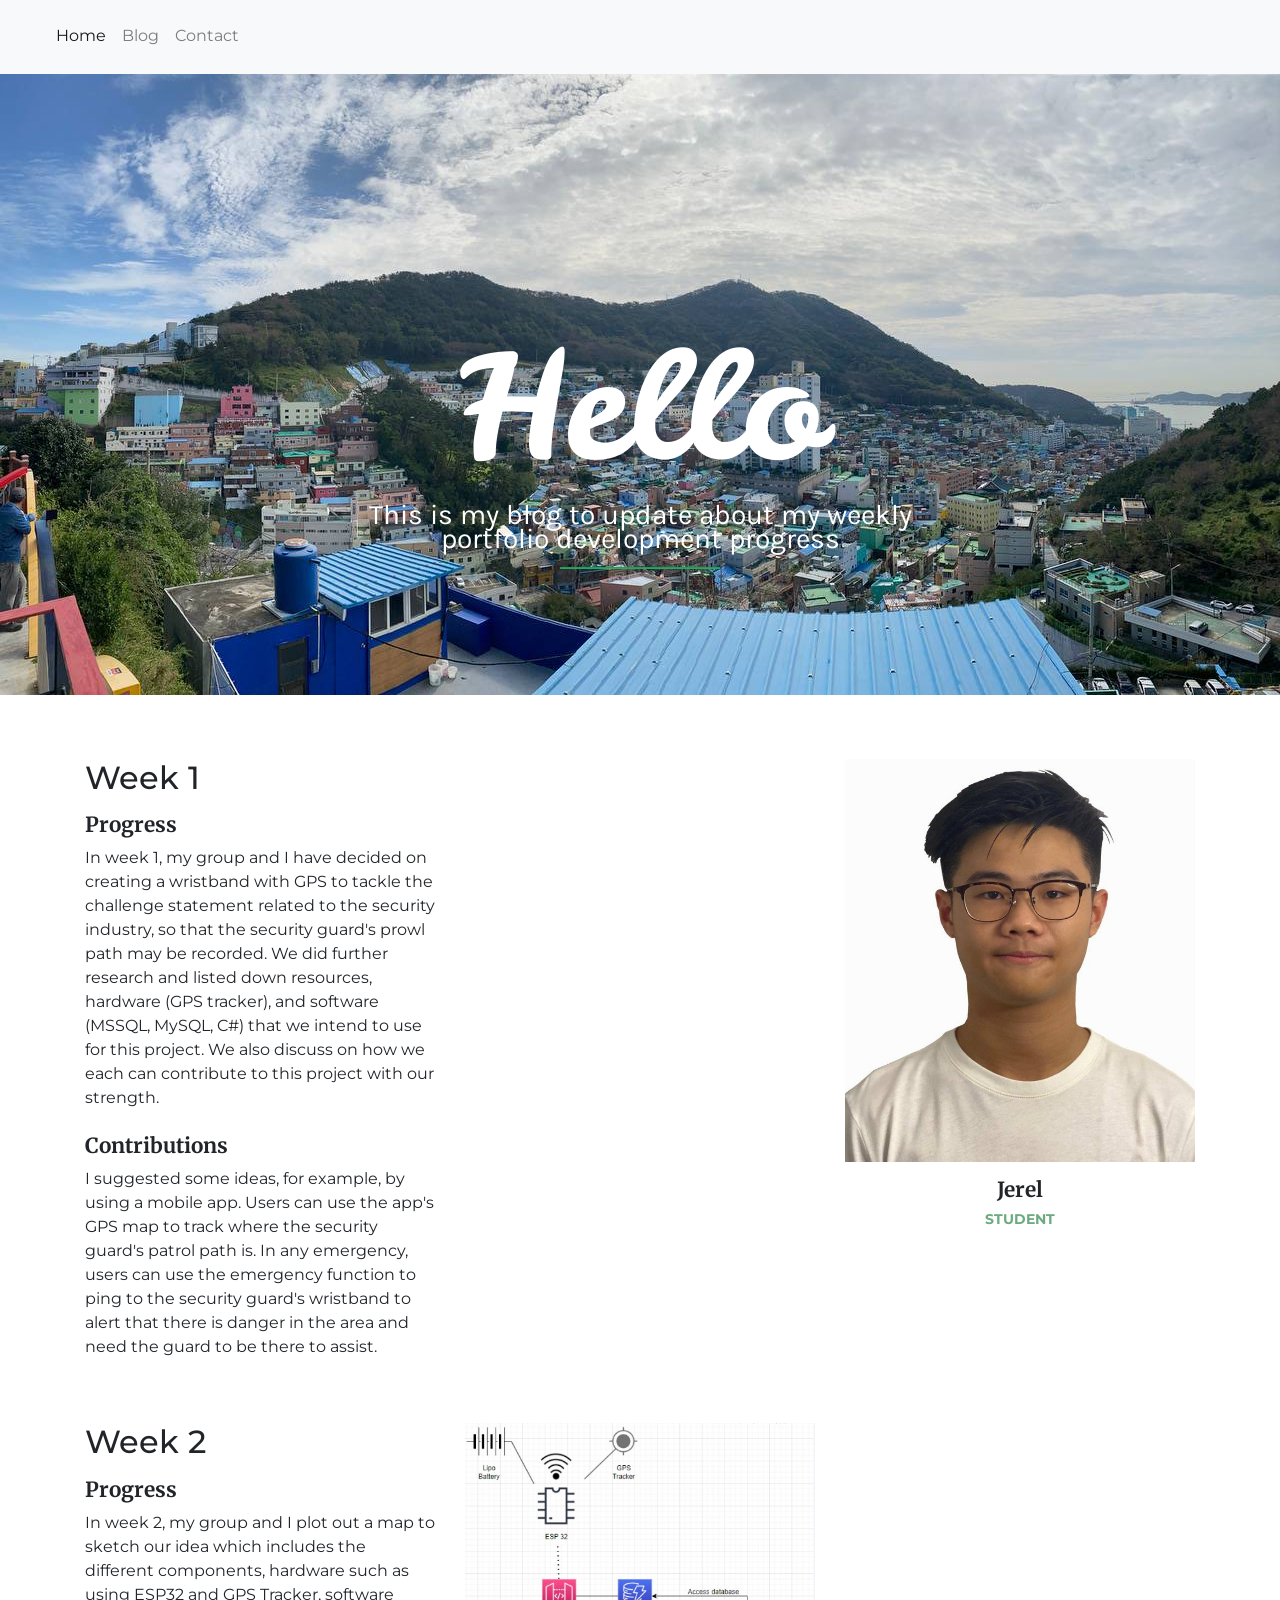
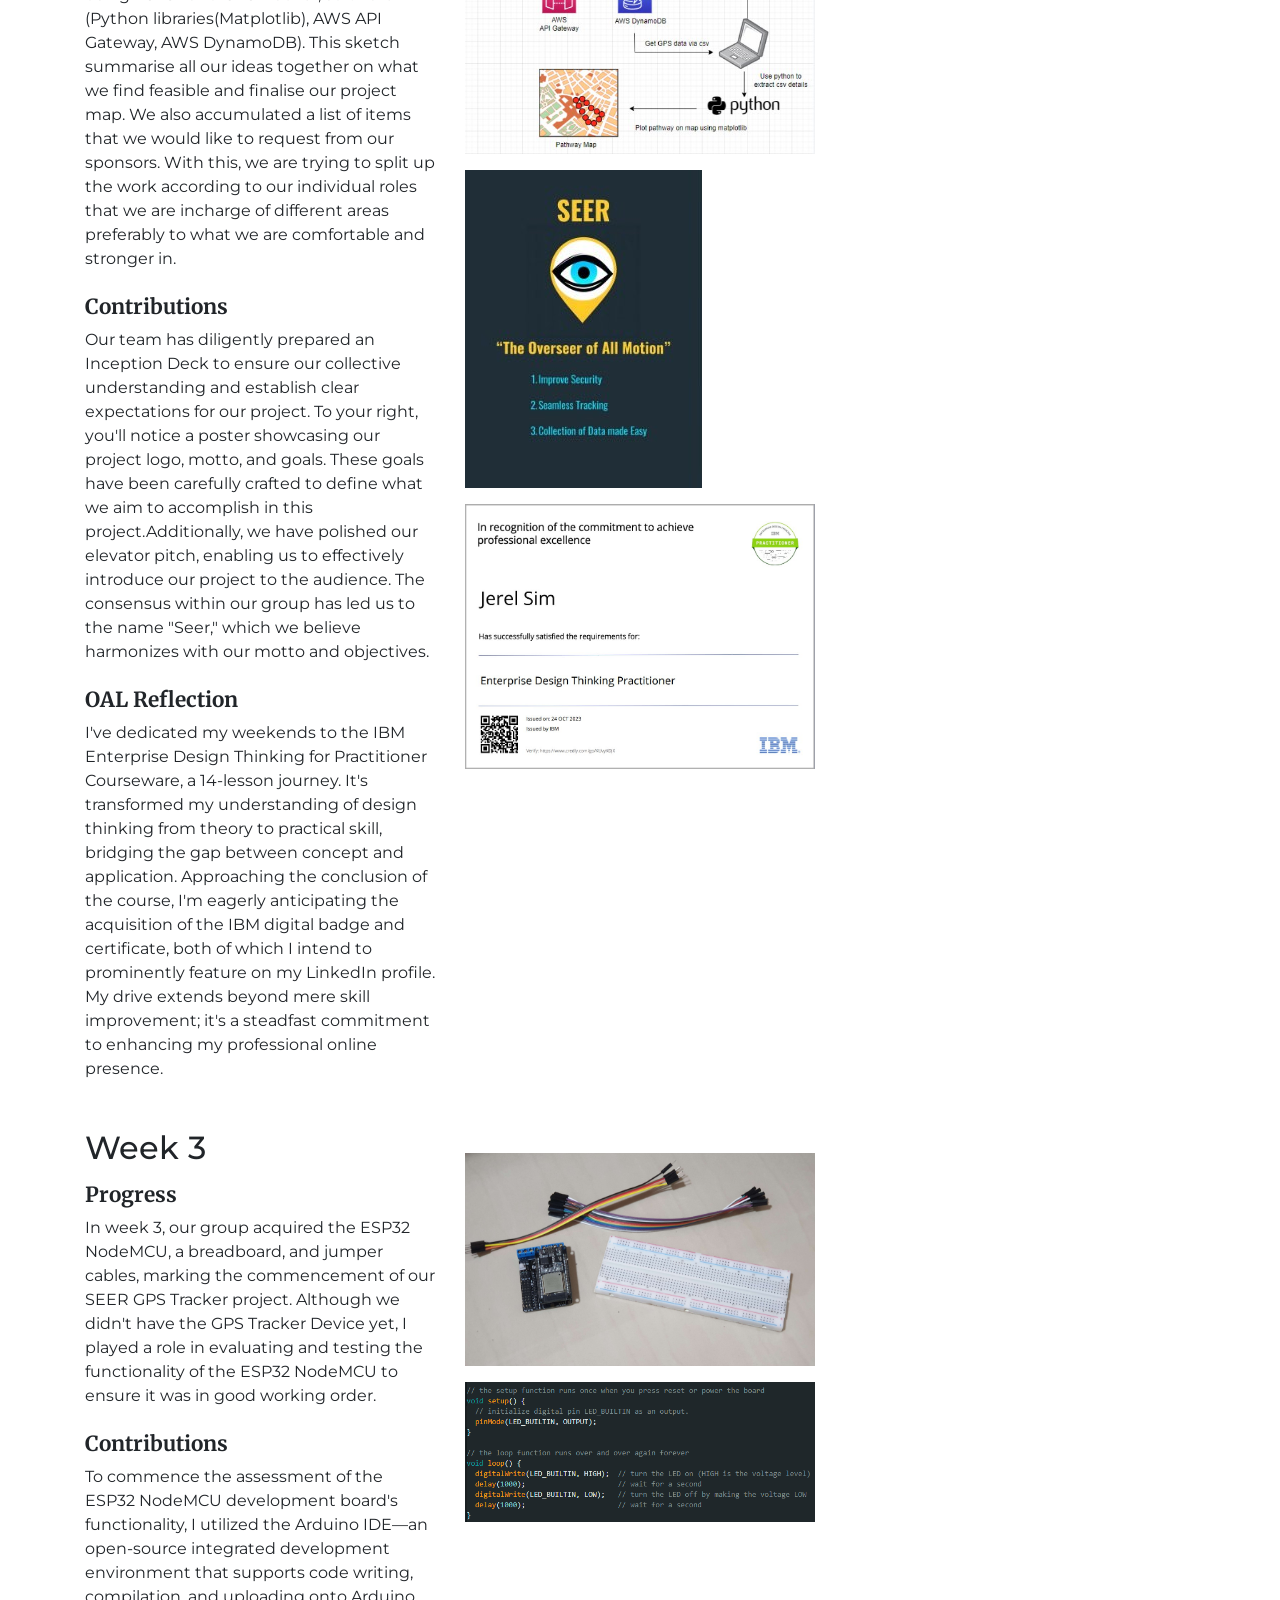
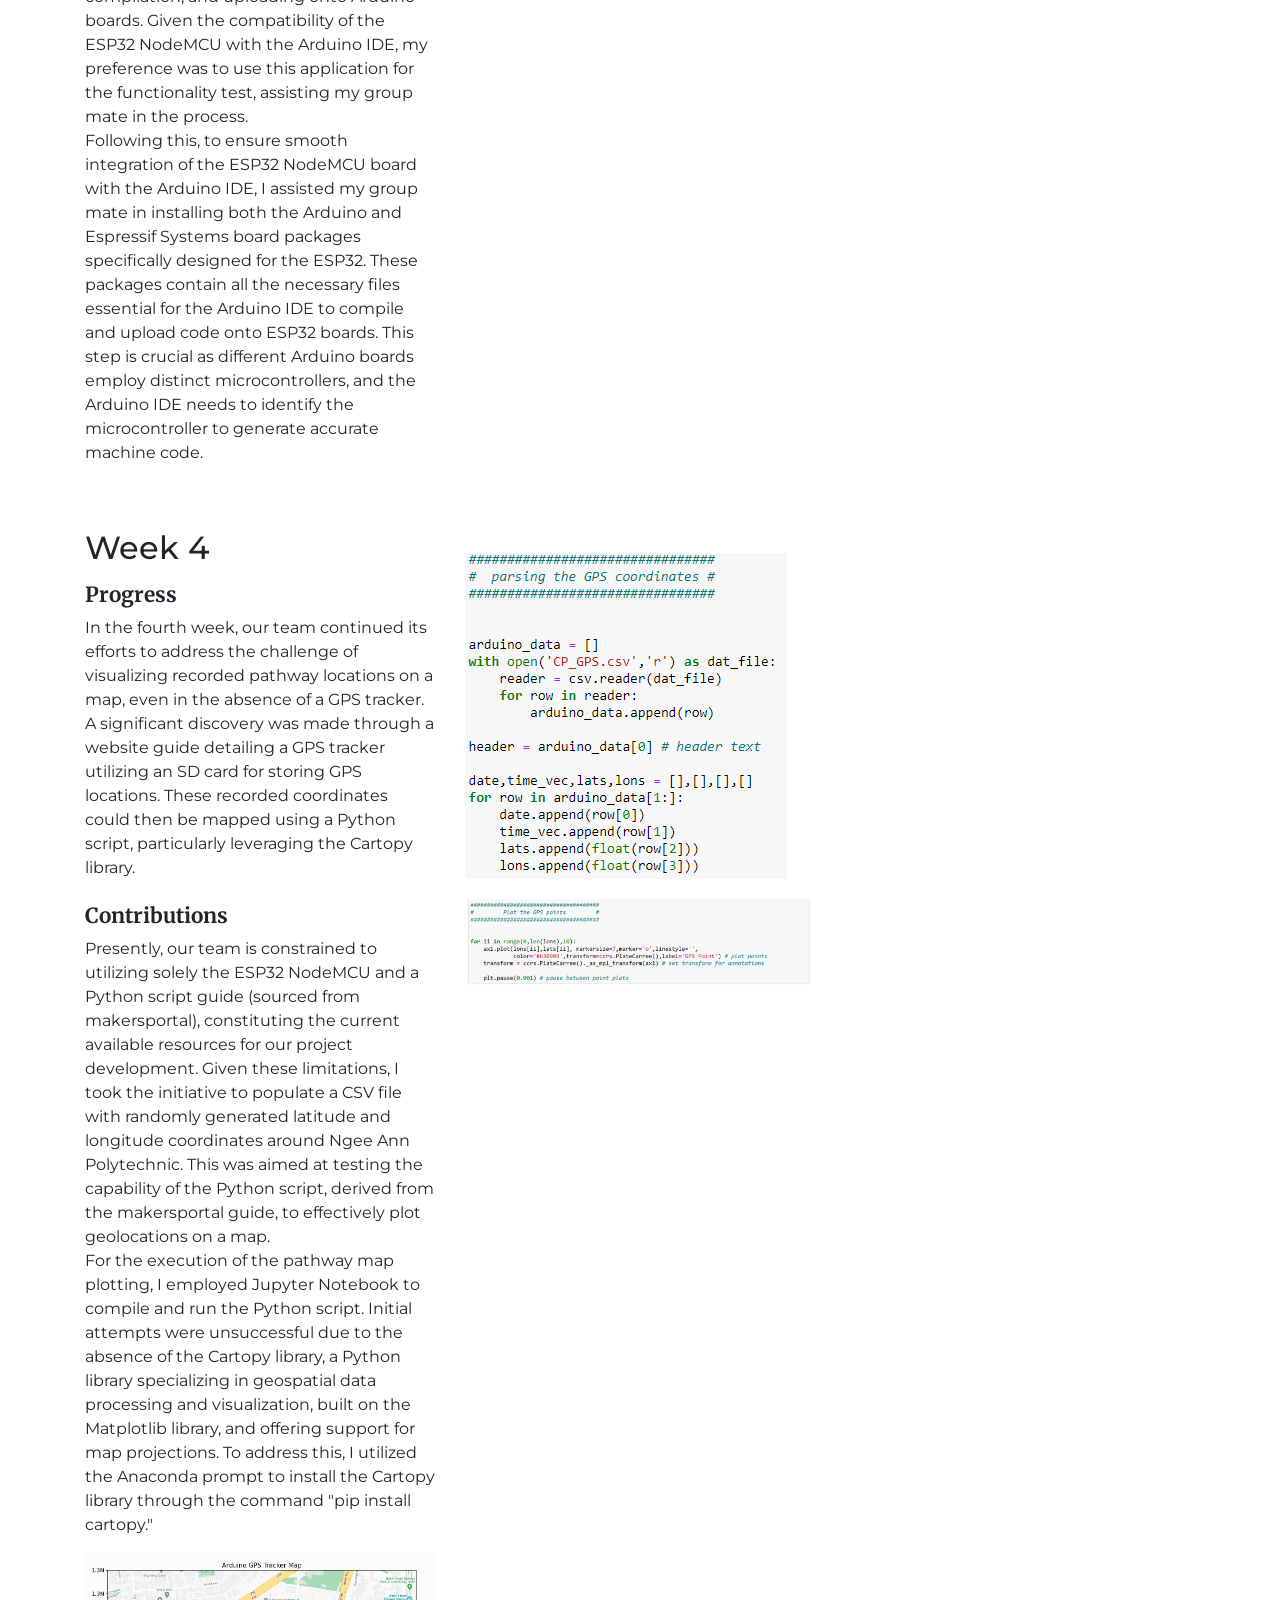
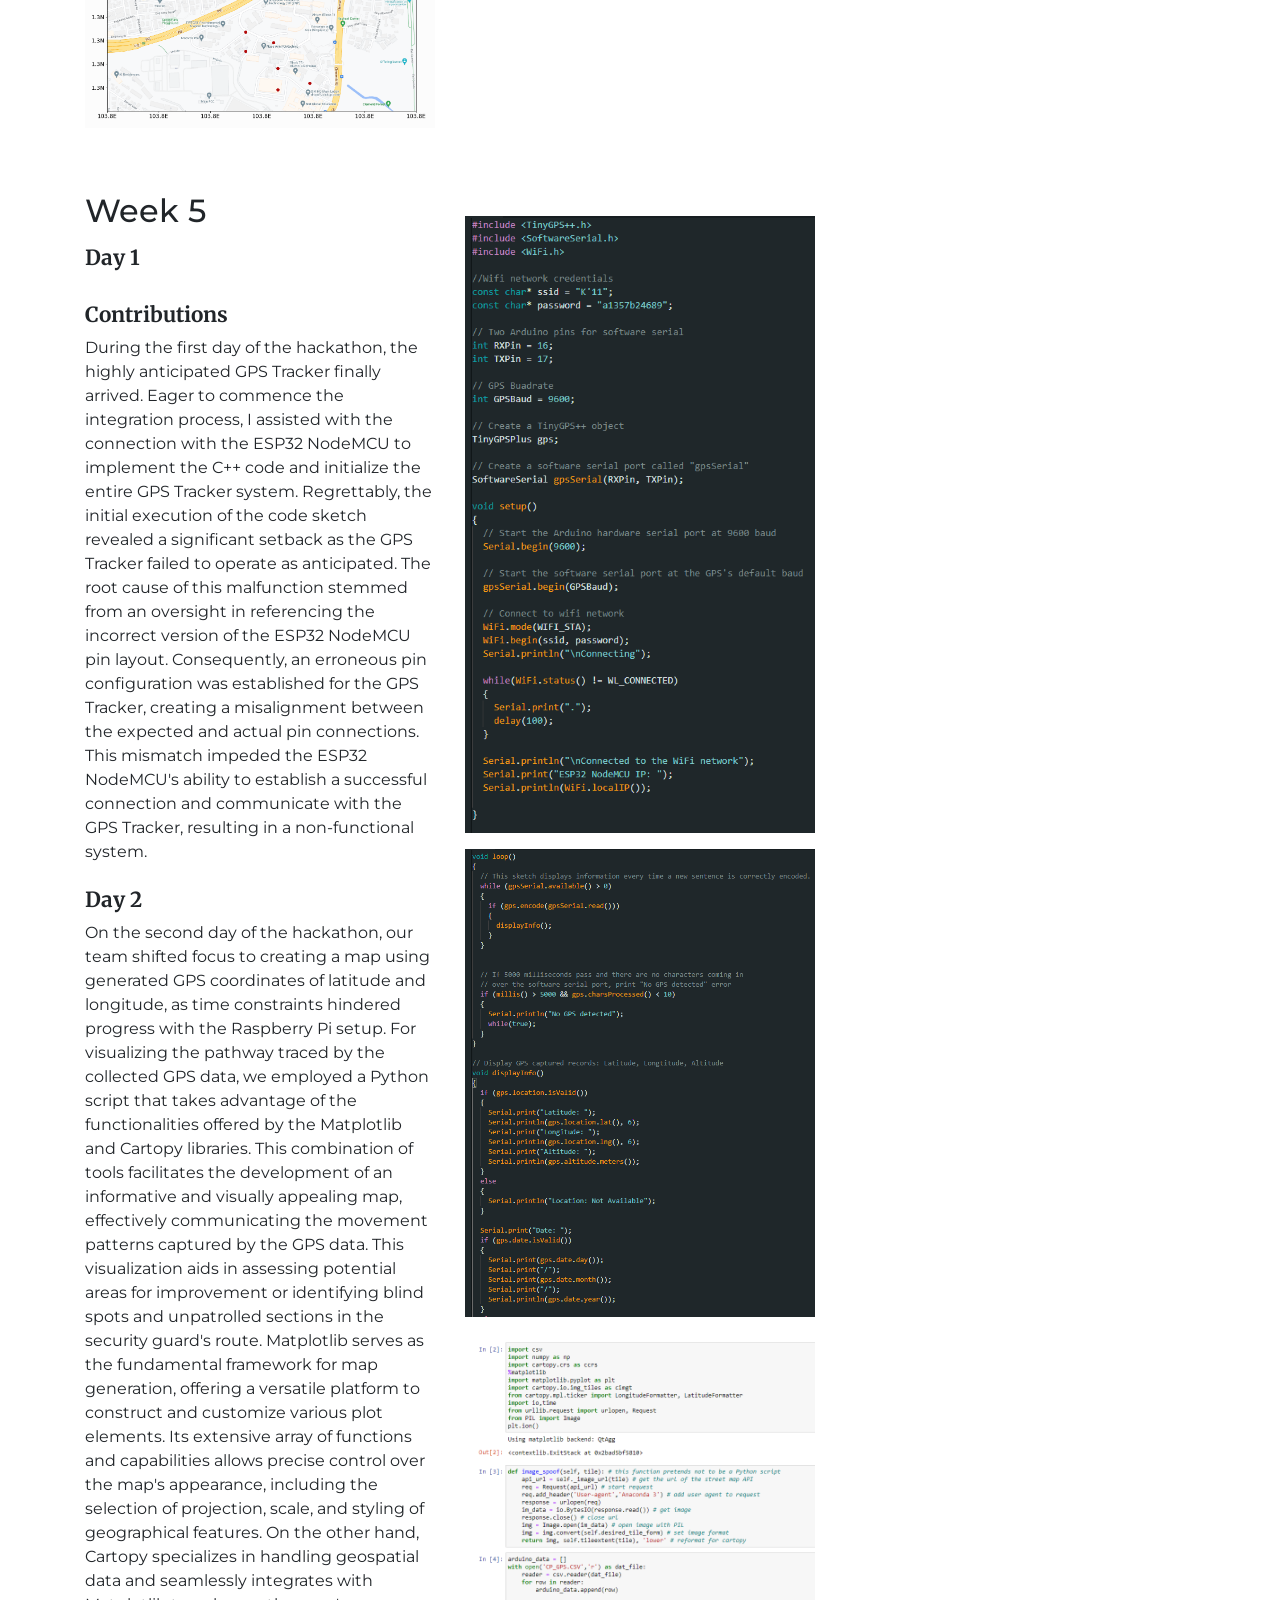
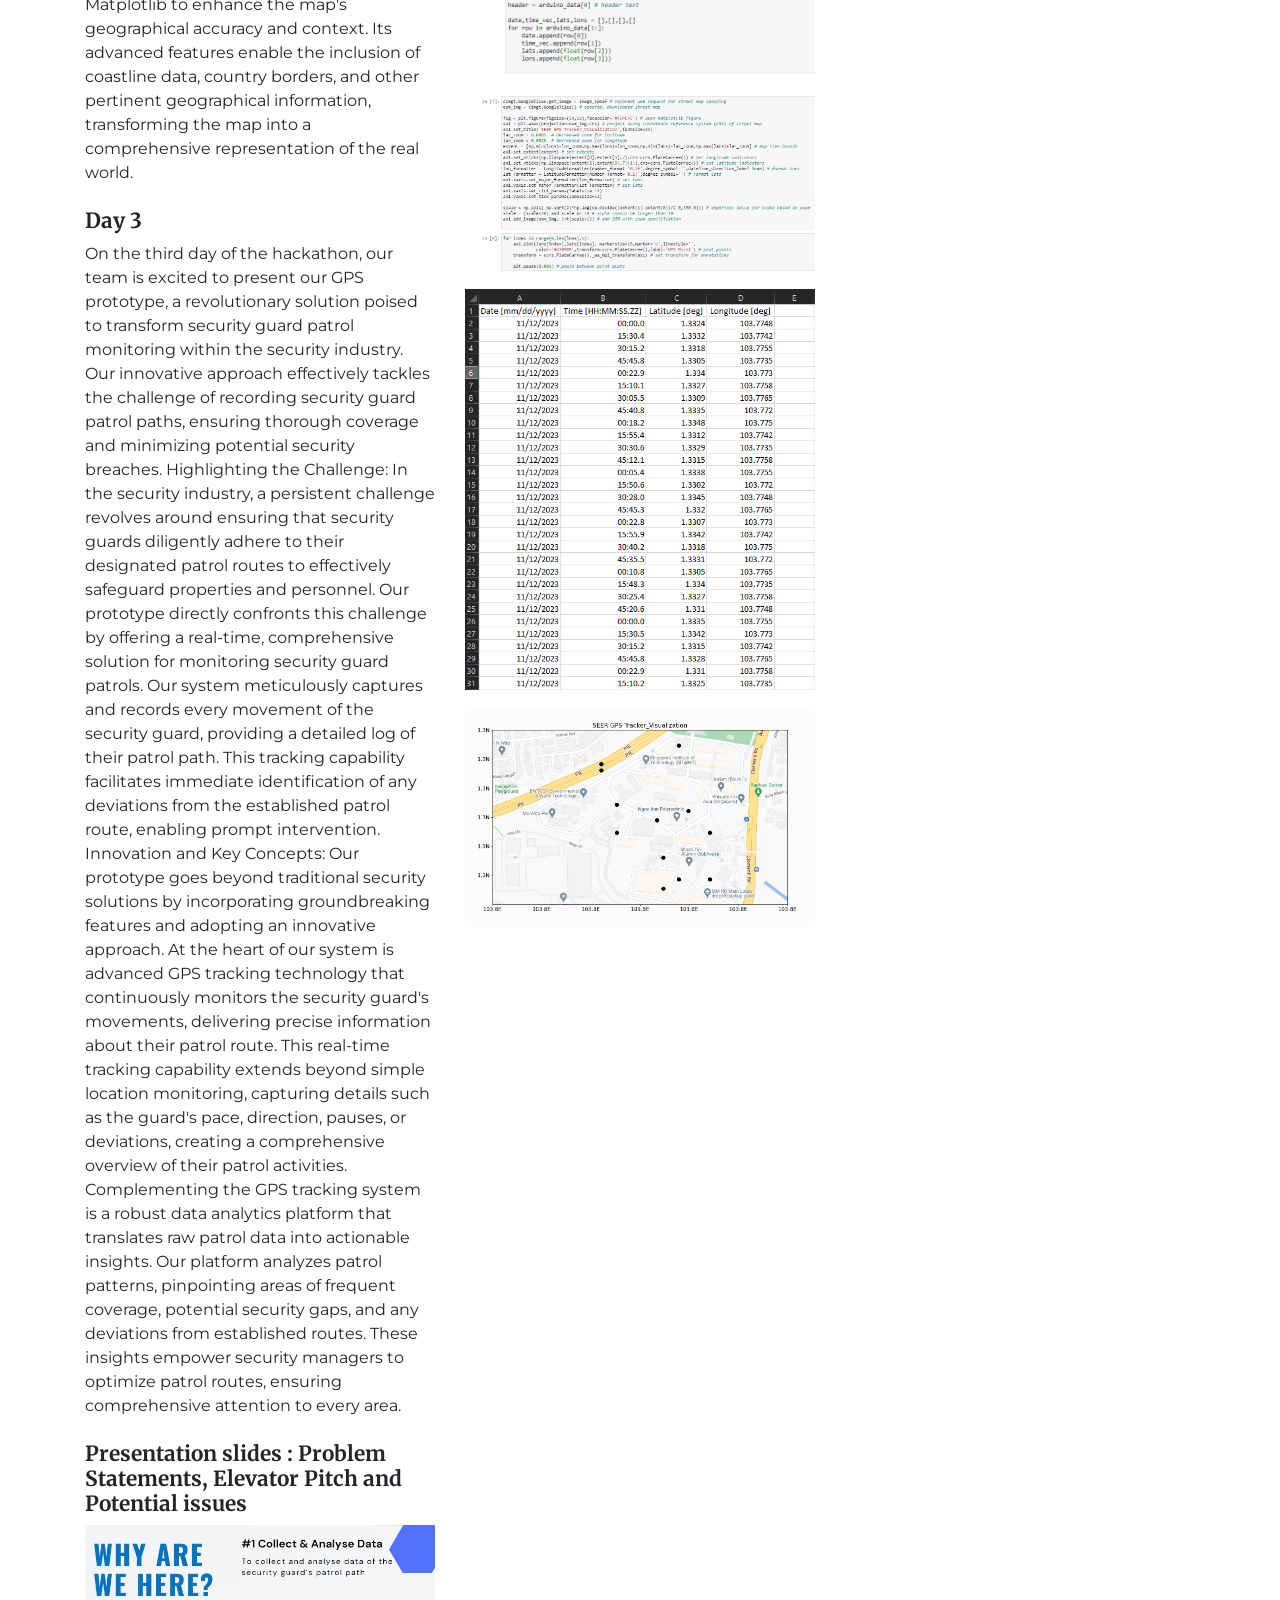
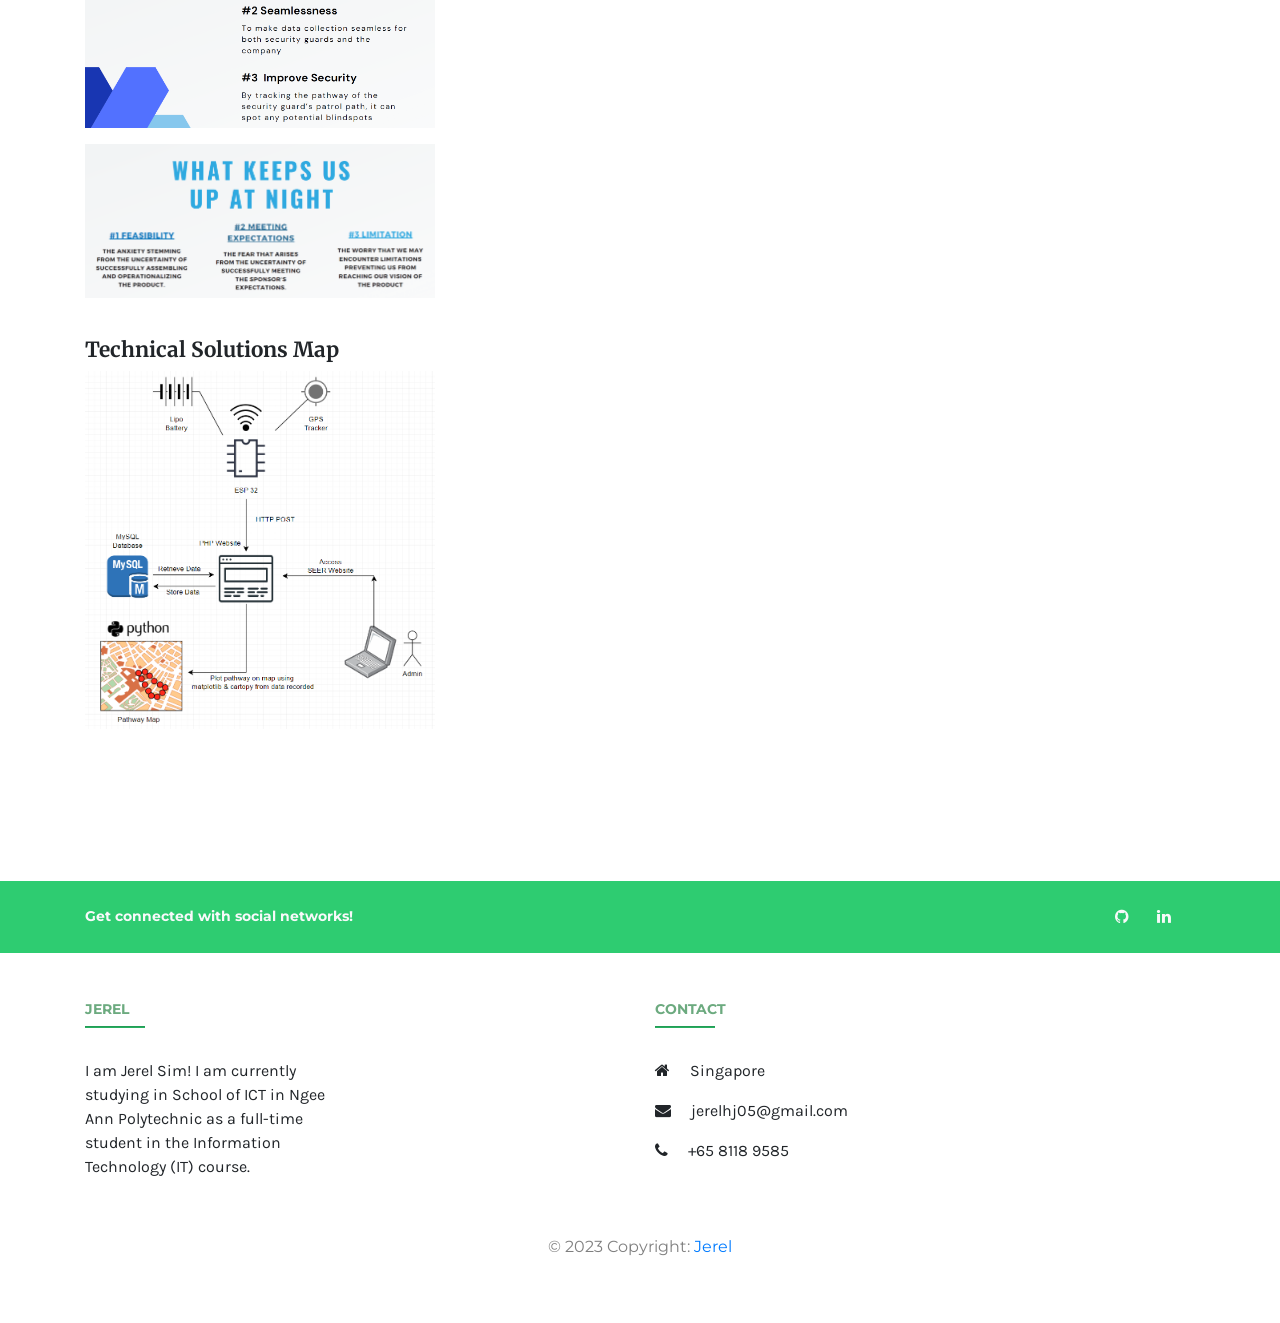
==== commit 291e4ef2: "Week 5 Blog" ====
--- a/index.html
+++ b/index.html
@@ -144,8 +144,62 @@
                 <br>
                 <div class="row">
                     <div class="post1 col-lg-6 col-md-6 col-12 pb-4">
-                        <h3>Week 5</h3>
-                        <p>Lorem ipsum dolor sit amet, consectetur adipisicing elit, sed do eiusmod tempor incididunt ut labore</p>
+                        <h2>Week 5</h2>
+                        <p>
+                            <h3>Day 1 </h3>
+                            <br><h3>Contributions</h3>
+                            During the first day of the hackathon, the highly anticipated GPS Tracker finally arrived. Eager to commence the integration process, I assisted with the connection with the ESP32 NodeMCU to implement the C++ code and initialize the entire GPS Tracker system. Regrettably, the initial execution of the code sketch revealed a significant setback as the GPS Tracker failed to operate as anticipated.
+
+                            The root cause of this malfunction stemmed from an oversight in referencing the incorrect version of the ESP32 NodeMCU pin layout. Consequently, an erroneous pin configuration was established for the GPS Tracker, creating a misalignment between the expected and actual pin connections. This mismatch impeded the ESP32 NodeMCU's ability to establish a successful connection and communicate with the GPS Tracker, resulting in a non-functional system.
+                            
+                            <br>
+                            <br><h3>Day 2 </h3>
+                            On the second day of the hackathon, our team shifted focus to creating a map using generated GPS coordinates of latitude and longitude, as time constraints hindered progress with the Raspberry Pi setup.
+
+                            For visualizing the pathway traced by the collected GPS data, we employed a Python script that takes advantage of the functionalities offered by the Matplotlib and Cartopy libraries. This combination of tools facilitates the development of an informative and visually appealing map, effectively communicating the movement patterns captured by the GPS data. This visualization aids in assessing potential areas for improvement or identifying blind spots and unpatrolled sections in the security guard's route.
+
+                            Matplotlib serves as the fundamental framework for map generation, offering a versatile platform to construct and customize various plot elements. Its extensive array of functions and capabilities allows precise control over the map's appearance, including the selection of projection, scale, and styling of geographical features.
+
+                            On the other hand, Cartopy specializes in handling geospatial data and seamlessly integrates with Matplotlib to enhance the map's geographical accuracy and context. Its advanced features enable the inclusion of coastline data, country borders, and other pertinent geographical information, transforming the map into a comprehensive representation of the real world.
+                            <br>
+                            <br><h3>Day 3 </h3>
+                            On the third day of the hackathon, our team is excited to present our GPS prototype, a revolutionary solution poised to transform security guard patrol monitoring within the security industry. Our innovative approach effectively tackles the challenge of recording security guard patrol paths, ensuring thorough coverage and minimizing potential security breaches.
+
+                            Highlighting the Challenge:
+
+                            In the security industry, a persistent challenge revolves around ensuring that security guards diligently adhere to their designated patrol routes to effectively safeguard properties and personnel. Our prototype directly confronts this challenge by offering a real-time, comprehensive solution for monitoring security guard patrols. Our system meticulously captures and records every movement of the security guard, providing a detailed log of their patrol path. This tracking capability facilitates immediate identification of any deviations from the established patrol route, enabling prompt intervention.
+
+                            Innovation and Key Concepts:
+
+                            Our prototype goes beyond traditional security solutions by incorporating groundbreaking features and adopting an innovative approach. At the heart of our system is advanced GPS tracking technology that continuously monitors the security guard's movements, delivering precise information about their patrol route. This real-time tracking capability extends beyond simple location monitoring, capturing details such as the guard's pace, direction, pauses, or deviations, creating a comprehensive overview of their patrol activities.
+
+                            Complementing the GPS tracking system is a robust data analytics platform that translates raw patrol data into actionable insights. Our platform analyzes patrol patterns, pinpointing areas of frequent coverage, potential security gaps, and any deviations from established routes. These insights empower security managers to optimize patrol routes, ensuring comprehensive attention to every area.
+
+                            <br>
+                            <br><h3>Presentation slides : Problem Statements, Elevator Pitch and Potential issues</h3>
+                            <img class="img-fluid mb-3" src="3.png">
+                        
+                            <img class="img-fluid mb-3" src="2.png" >
+
+                            <br>
+                            <br><h3>Technical Solutions Map</h3>
+                            <img class="img-fluid mb-3" src="1.png">
+                            
+                        </p>
+                    </div>
+                    <div class="col-lg-6 col-md-6 col-12 pb-4">
+                        <br>
+                        <img class="img-fluid mb-3" src="5.png">
+                        
+                        <img class="img-fluid mb-3" src="4.png" >
+
+                        <img class="img-fluid mb-3" src="9.png">
+                        
+                        <img class="img-fluid mb-3" src="8.png" >
+
+                        <img class="img-fluid mb-3" src="7.png">
+                        
+                        <img class="img-fluid mb-3" src="6.png" >
                     </div>
                 </div>
             </div>
@@ -180,26 +234,16 @@
                         <!-- Grid column -->
                         <div class="col-md-6 col-lg-7 text-center text-md-right">
 
-                            <!-- Facebook -->
-                            <a class="fb-ic">
-                                <i class="fa fa-facebook text-light mr-4"> </i>
+                            <!-- Github -->
+                            <a class="fb-ic" href="https://github.com/JerelHJ" target="_blank">
+                                <i class="fa fa-github text-light mr-4"> </i>
                             </a>
-                            <!-- Twitter -->
-                            <a class="tw-ic">
-                                <i class="fa fa-twitter text-light mr-4"> </i>
-                            </a>
-                            <!-- Google +-->
-                            <a class="gplus-ic">
-                                <i class="fa fa-youtube-play text-light mr-4"> </i>
-                            </a>
+                           
                             <!--Linkedin -->
-                            <a class="li-ic">
+                            <a class="li-ic" href="https://www.linkedin.com/in/jerel-sim-619205238/" target="_blank">
                                 <i class="fa fa-linkedin text-light mr-4"> </i>
                             </a>
-                            <!--Instagram-->
-                            <a class="ins-ic">
-                                <i class="fa fa-instagram text-light"> </i>
-                            </a>
+                            
 
                         </div>
                         <!-- Grid column -->
@@ -222,7 +266,7 @@
                         <!-- Content -->
                         <h6 class="text-uppercase font-weight-bold">Jerel</h6>
                         <hr class="teal accent-3 mb-4 mt-0 d-inline-block mx-auto" style="width: 60px;">
-                        <p>Here you can use rows and columns to organize your footer content. Lorem ipsum dolor sit amet, consectetur adipisicing elit.</p>
+                        <p>I am Jerel Sim! I am currently studying in School of ICT in Ngee Ann Polytechnic as a full-time student in the Information Technology (IT) course.</p>
 
                     </div>
                     <!-- Grid column -->
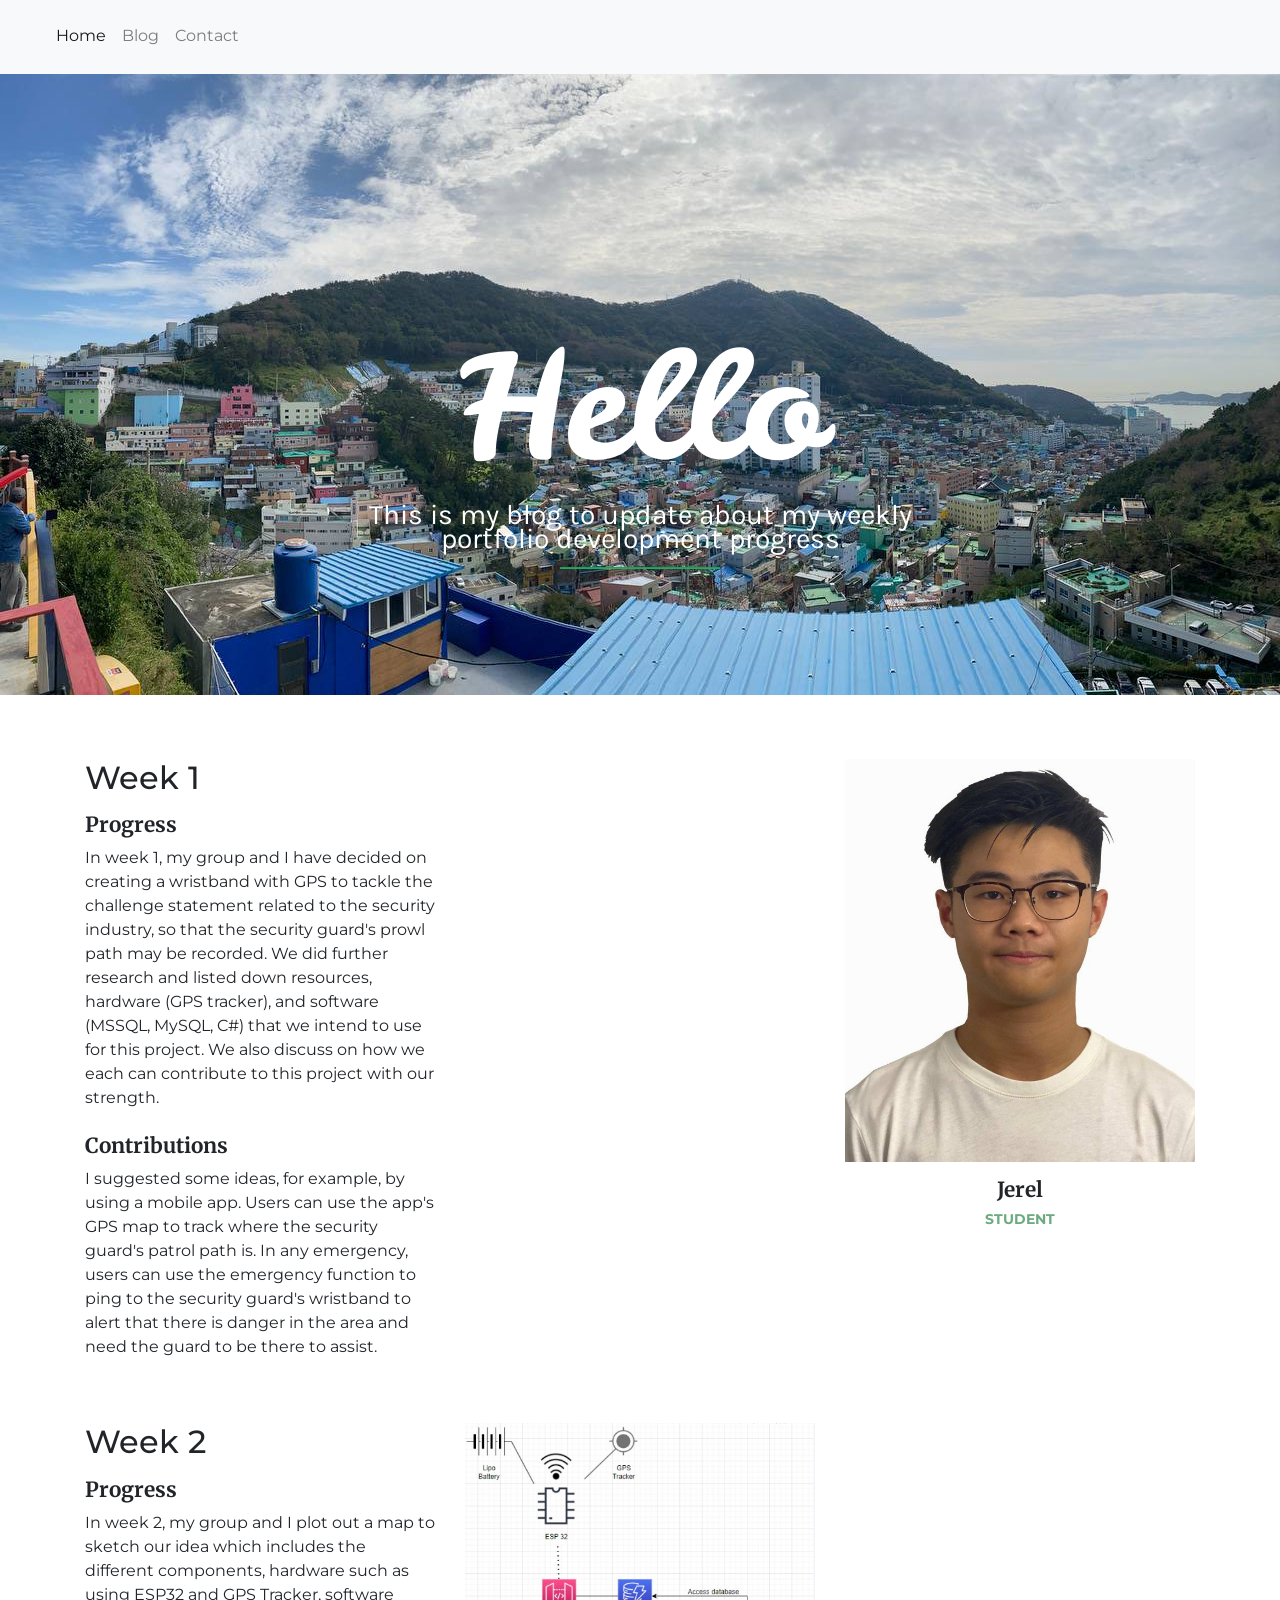
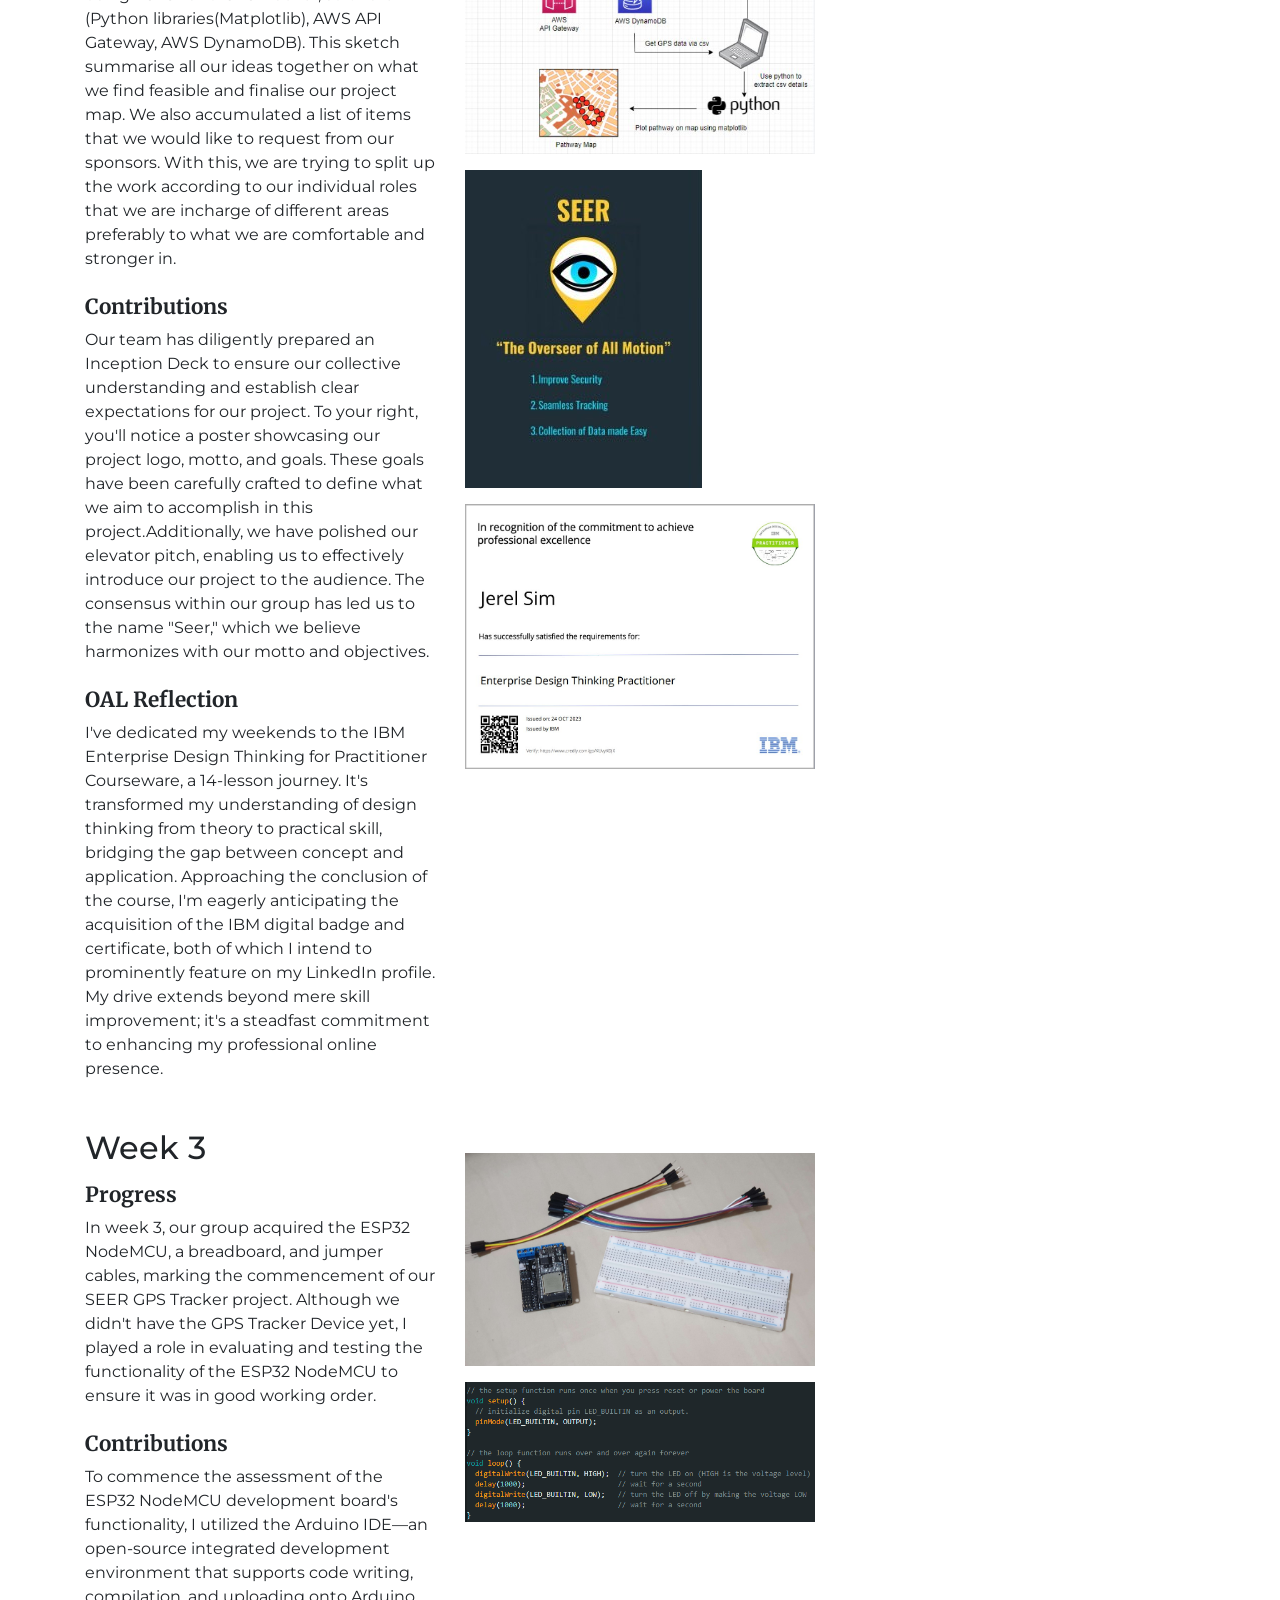
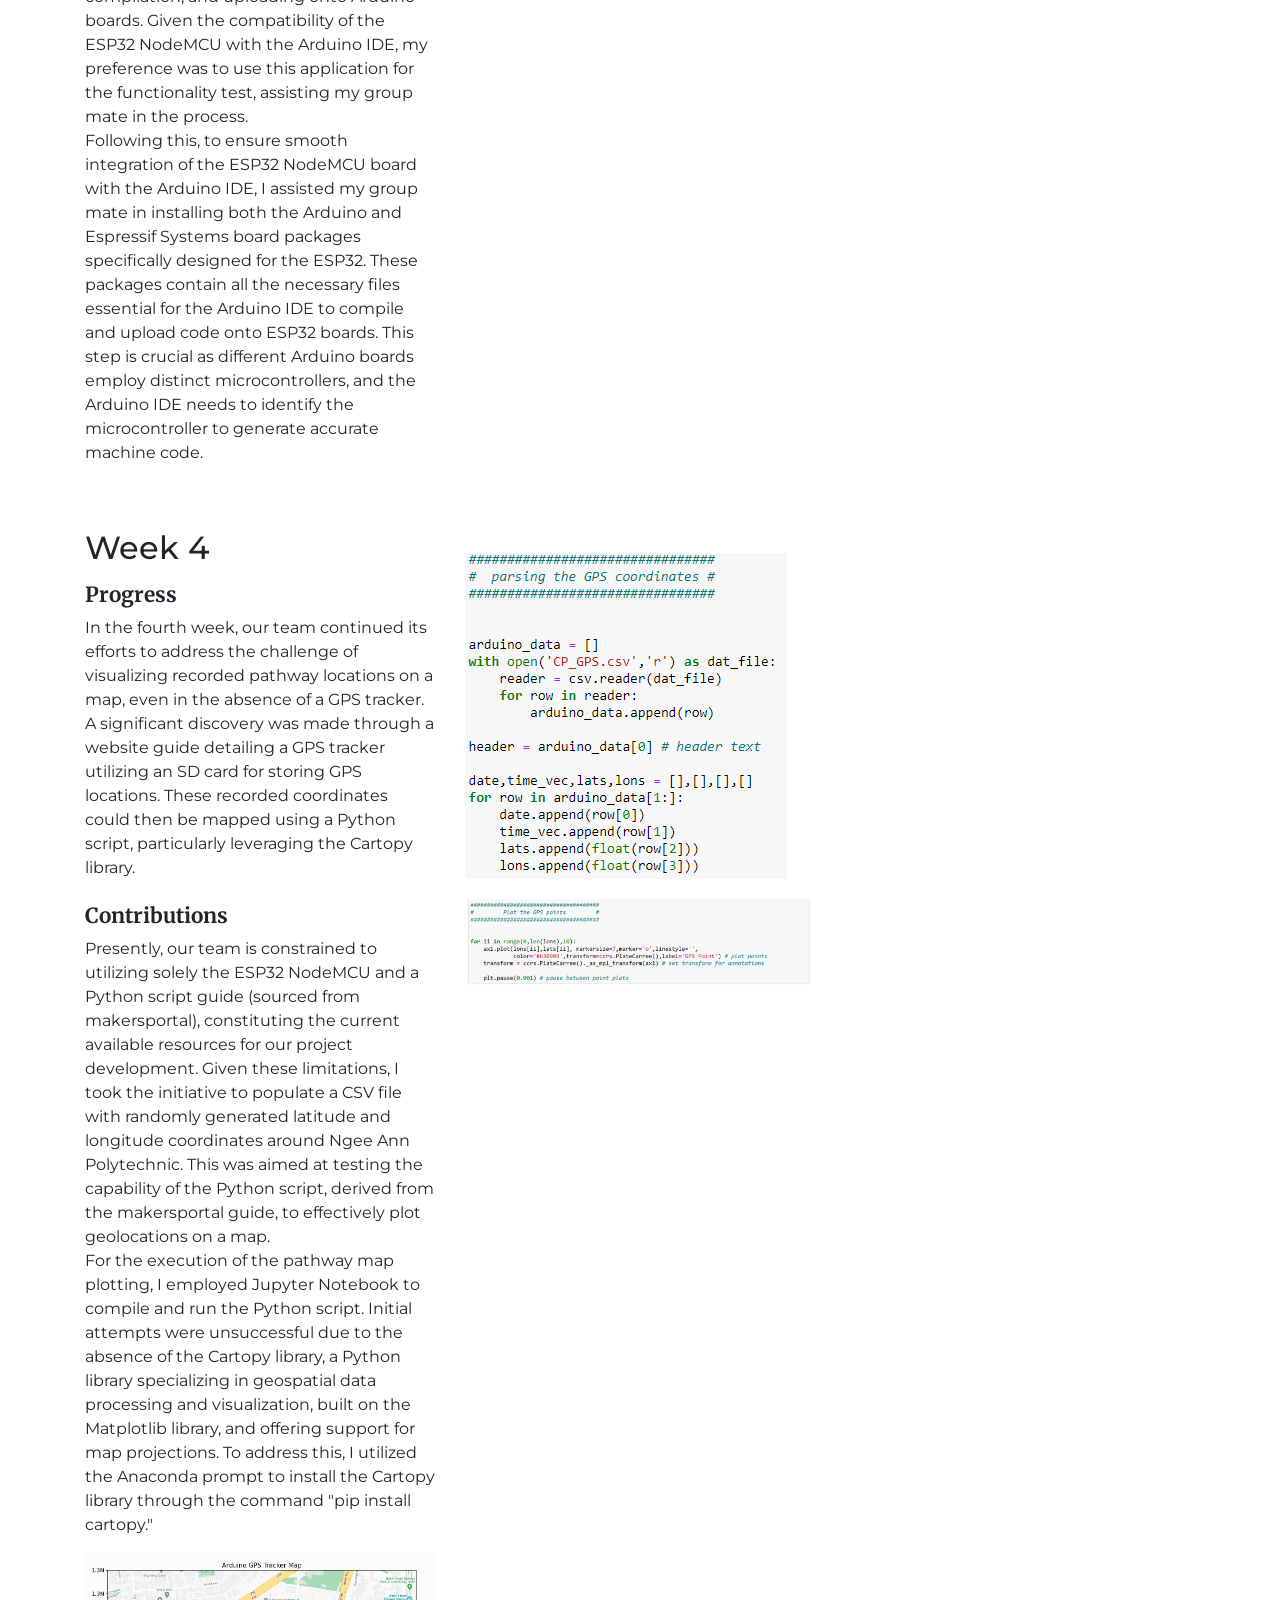
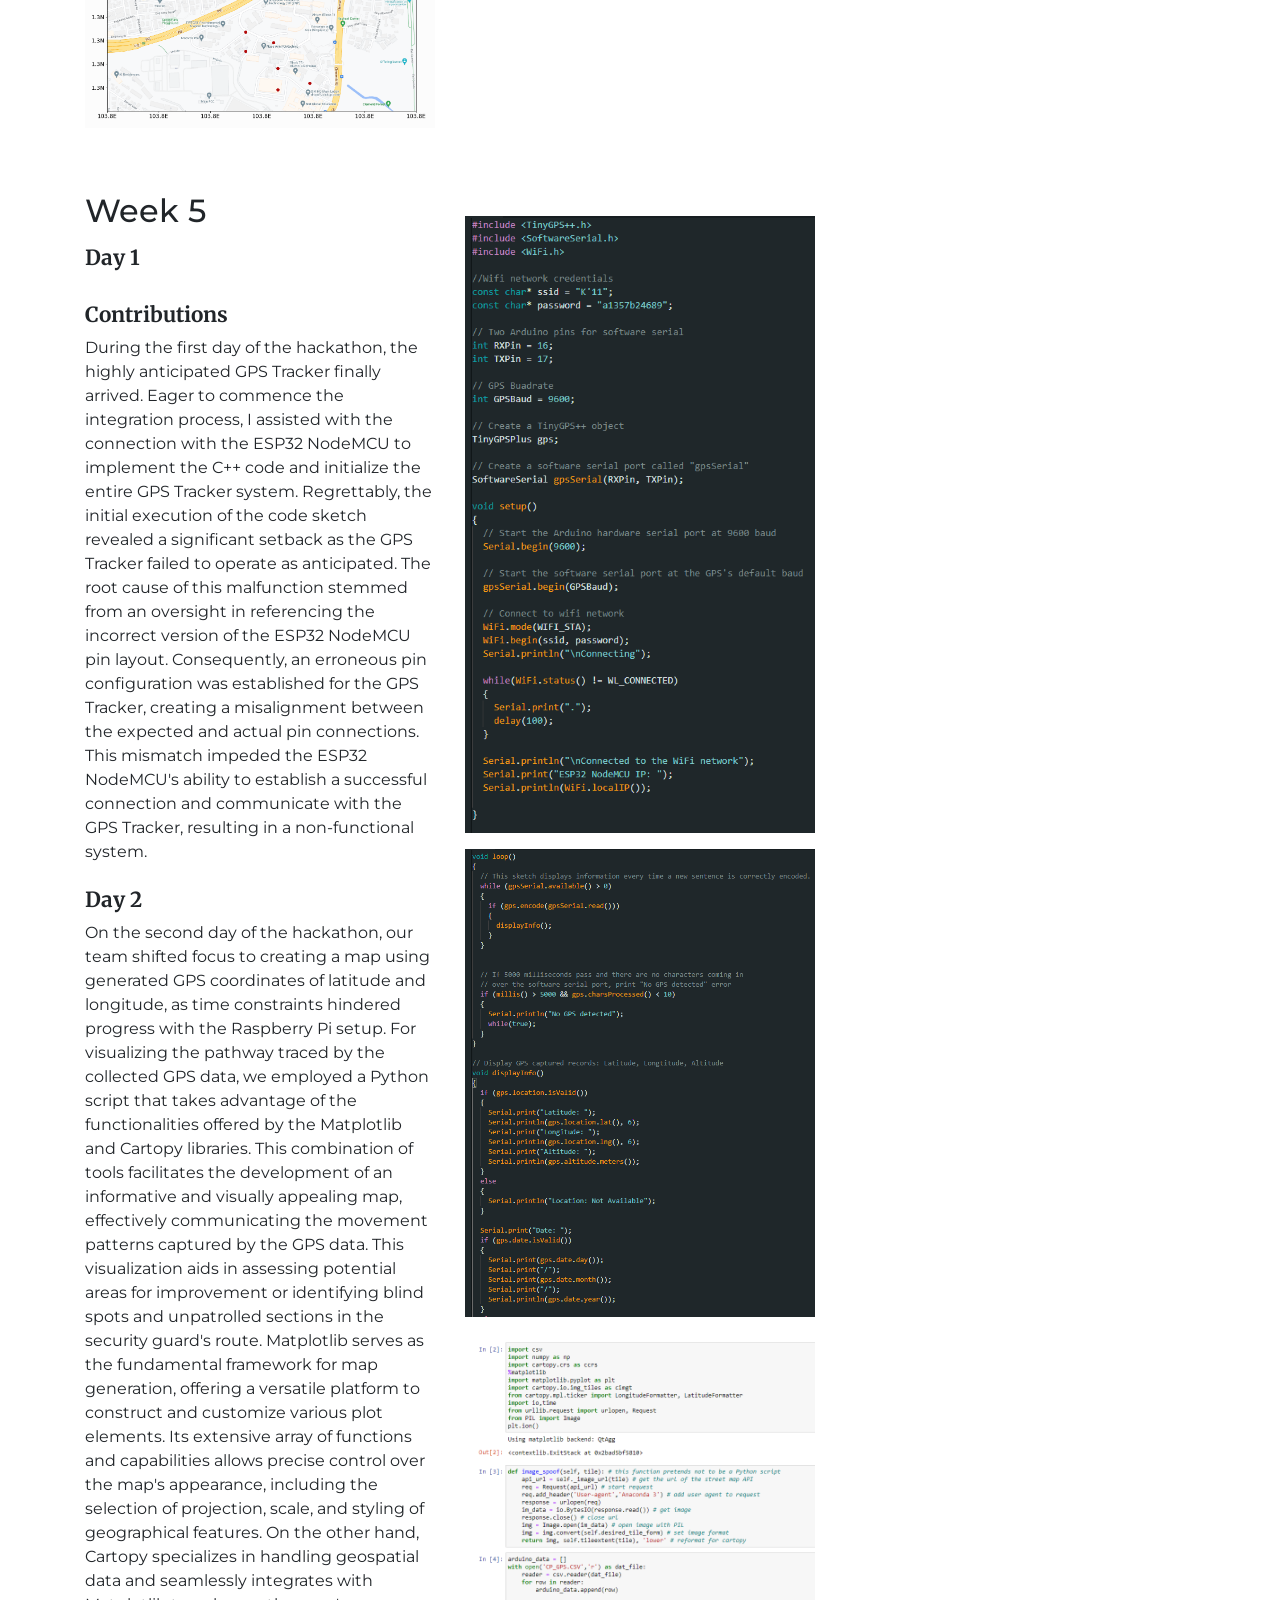
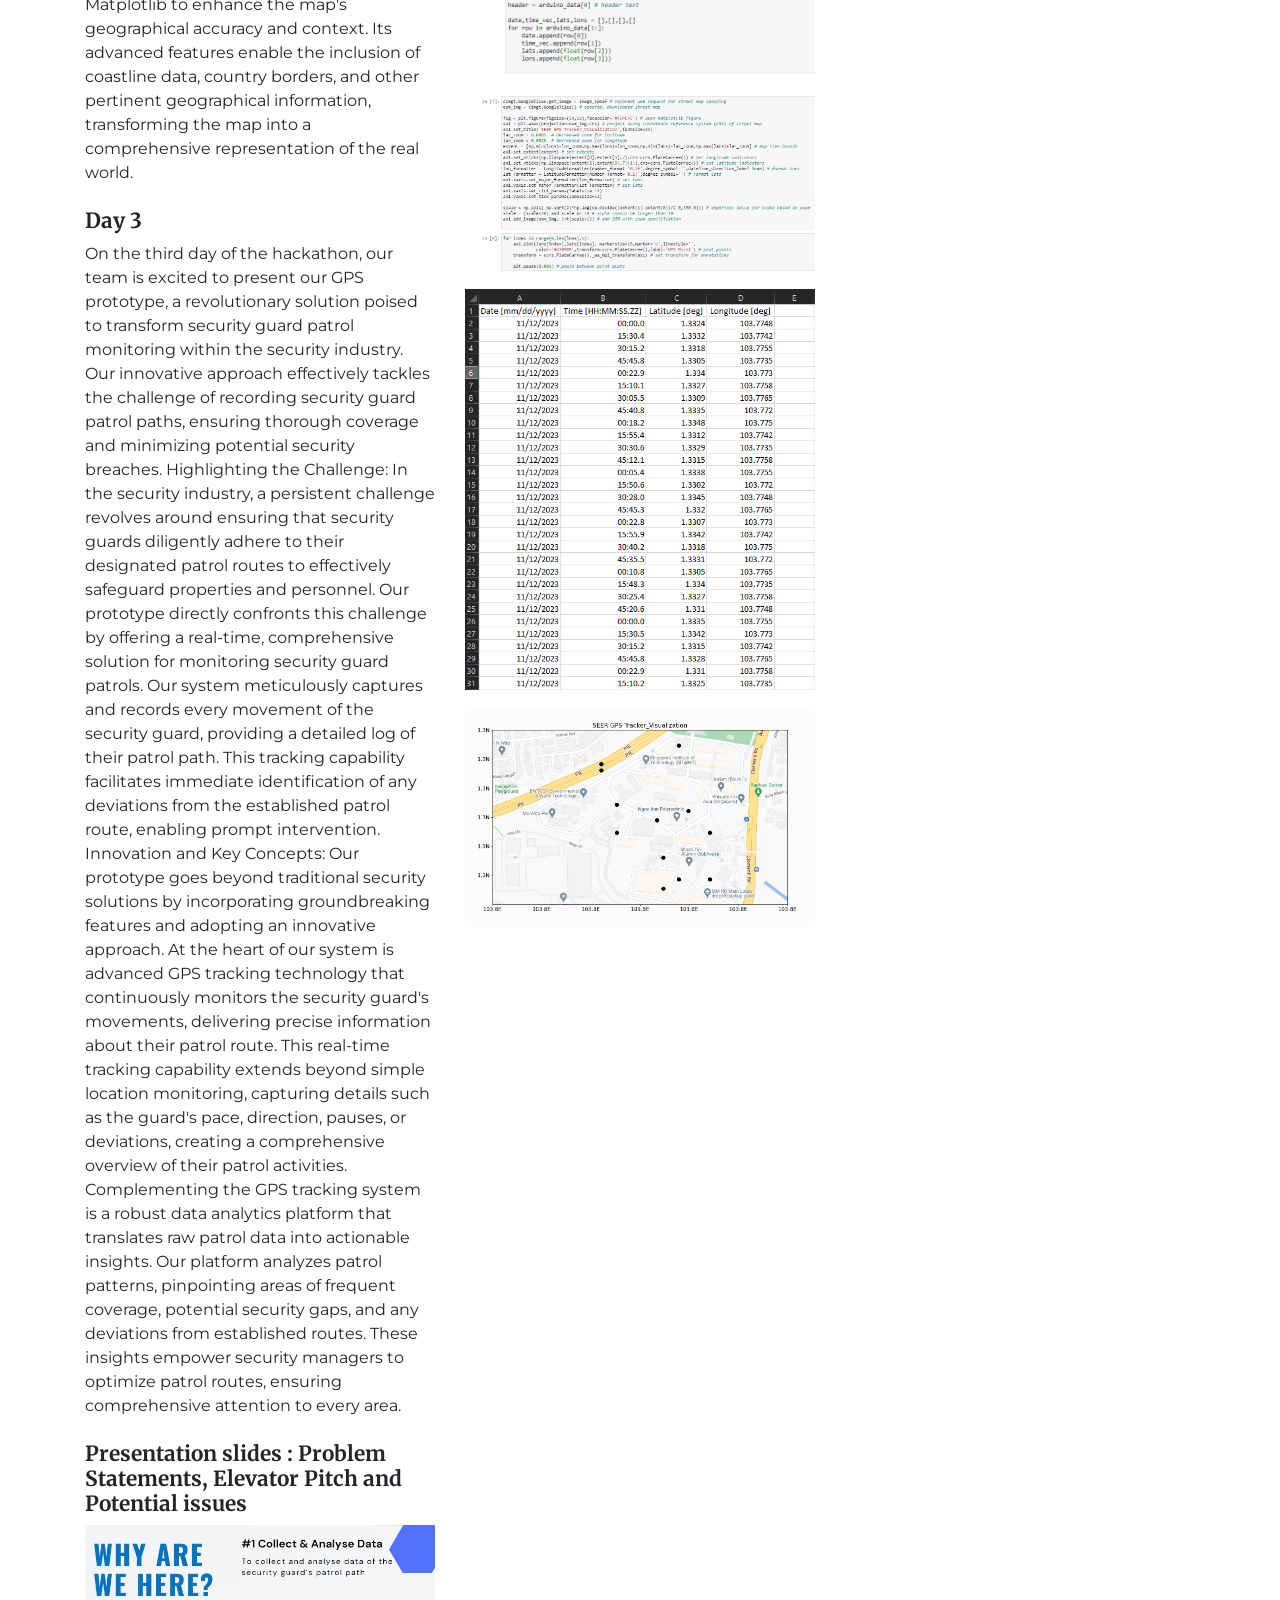
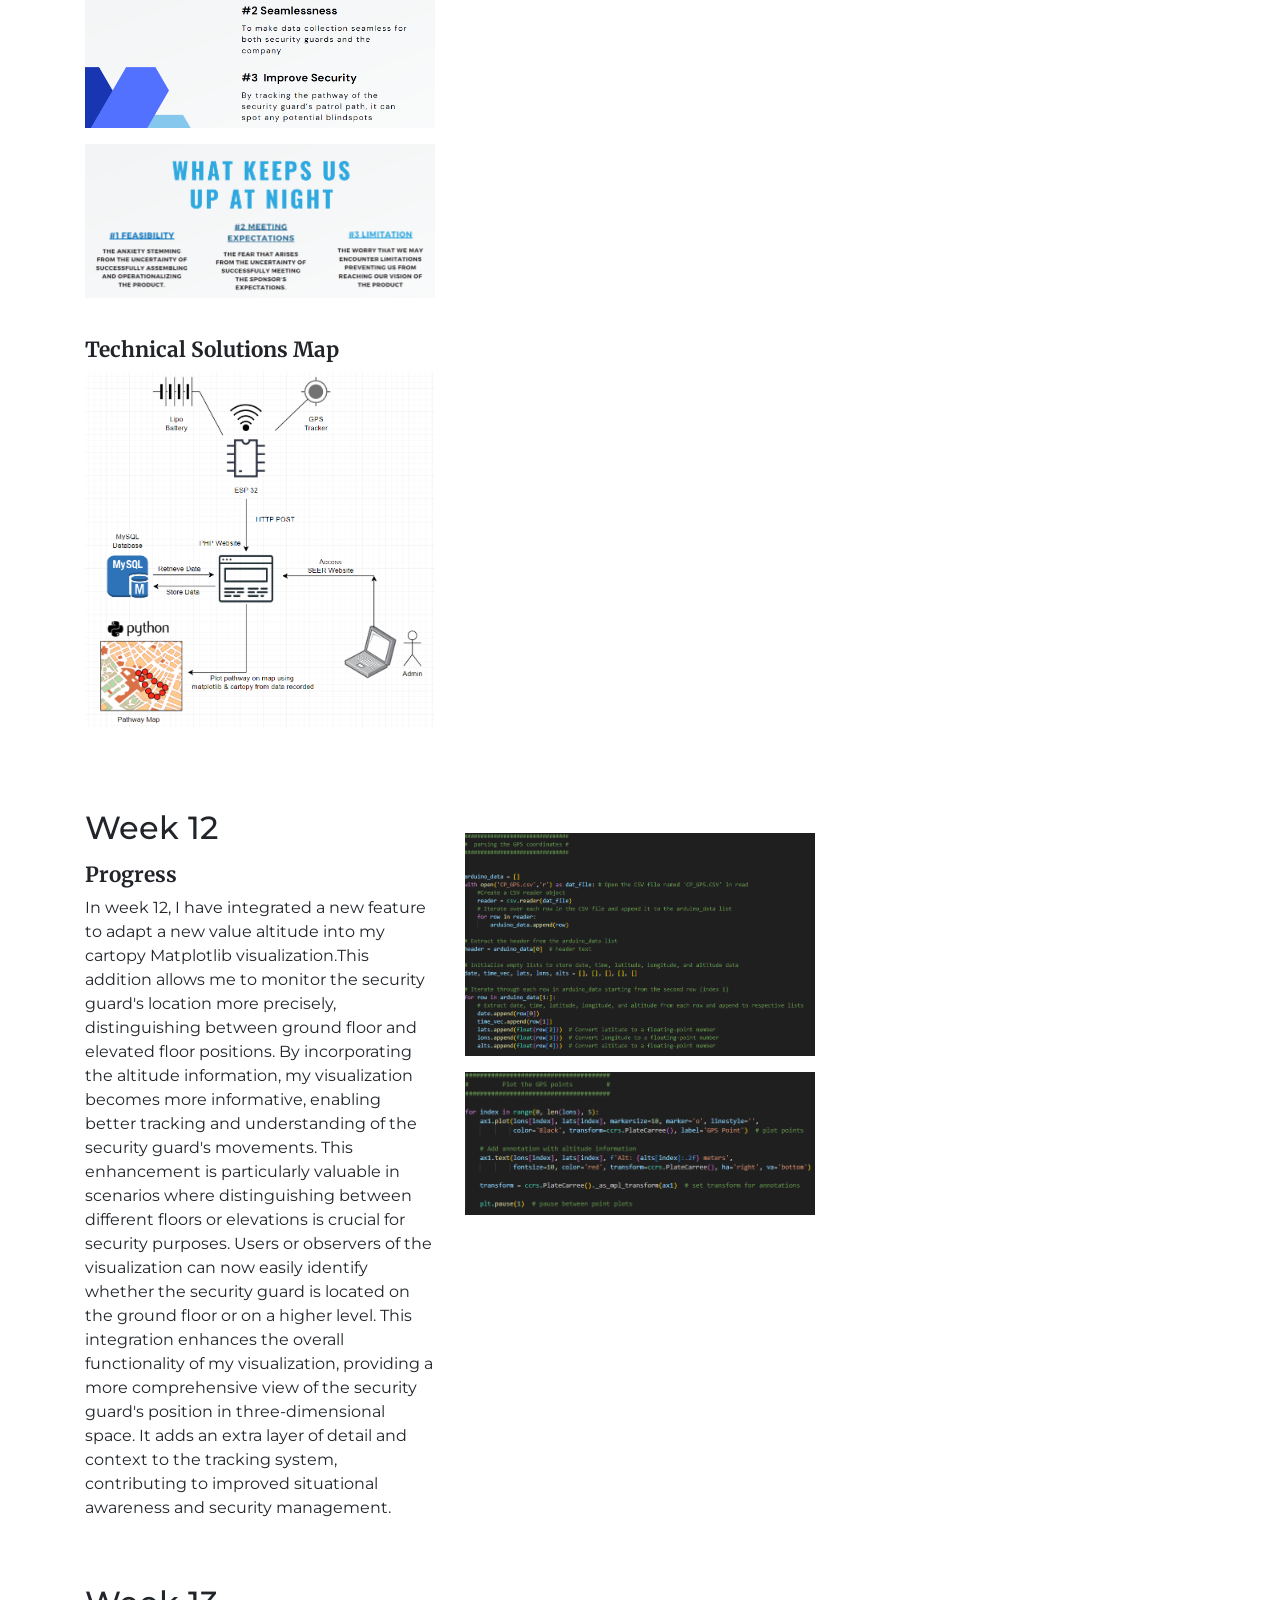
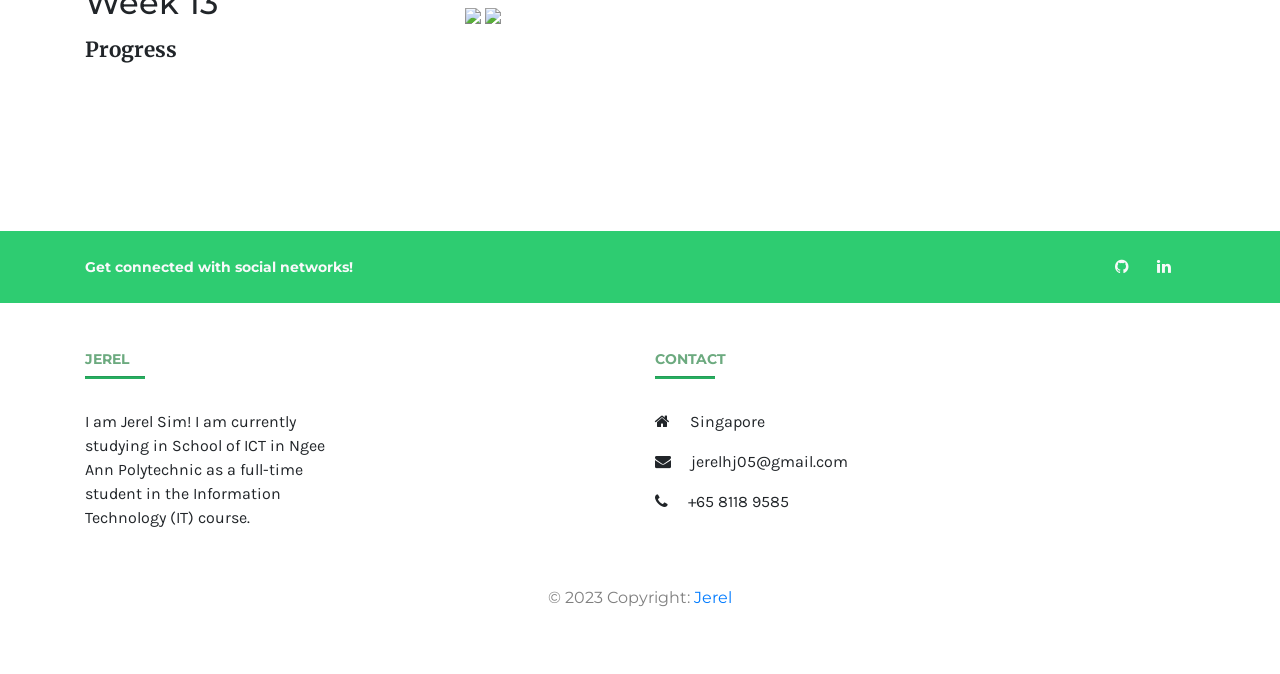
==== commit 80a3369a: "Week 12 Blog" ====
--- a/index.html
+++ b/index.html
@@ -36,7 +36,7 @@
         </nav>
     </header>
     <div class="intro">
-        <img class="img-fluid mb-3 " src="10.jpg" style="height: 100%; width:100%; object-fit: cover;">
+        <img class="img-fluid mb-3 " src="Img/10.jpg" style="height: 100%; width:100%; object-fit: cover;">
         
         <div class="head text-center" >
             <h1>Hello</h1>
@@ -86,10 +86,10 @@
                              my LinkedIn profile. My drive extends beyond mere skill improvement; it's a steadfast commitment to enhancing my professional online presence.
                     </div>
                     <div class="col-lg-6 col-md-6 col-12 pb-4">
-                        <img class="img-fluid mb-3" src="12.jpg">
-                        
-                        <img class="img-fluid mb-3" src="13.jpg">
-                        <img class="img-fluid mb-3" src="14.jpg">
+                        <img class="img-fluid mb-3" src="Img/12.jpg">
+                        
+                        <img class="img-fluid mb-3" src="Img/13.jpg">
+                        <img class="img-fluid mb-3" src="Img/14.jpg">
                     </div>
                 </div>
                 <br>
@@ -112,9 +112,9 @@
 
                     <div class="col-lg-6 col-md-6 col-12 pb-4">
                         <br>
-                        <img class="img-fluid mb-3" src="15.jpg">
-                        
-                        <img class="img-fluid mb-3" src="16.png">
+                        <img class="img-fluid mb-3" src="Img/15.jpg">
+                        
+                        <img class="img-fluid mb-3" src="Img/16.png">
                         
                     </div>
                 </div>
@@ -131,13 +131,13 @@
                             <br>For the execution of the pathway map plotting, I employed Jupyter Notebook to compile and run the Python script. Initial attempts were unsuccessful due to the absence of the Cartopy library, a Python library specializing in geospatial data processing and visualization, built on the Matplotlib library, and offering support for map projections. To address this, I utilized the Anaconda prompt to install the Cartopy library through the command "pip install cartopy."
                         </p>
 
-                        <img class="img-fluid mb-3" src="19.png" >
-                    </div>
-                    <div class="col-lg-6 col-md-6 col-12 pb-4">
-                        <br>
-                        <img class="img-fluid mb-3" src="17.png">
-                        
-                        <img class="img-fluid mb-3" src="18.png" >
+                        <img class="img-fluid mb-3" src="Img/19.png" >
+                    </div>
+                    <div class="col-lg-6 col-md-6 col-12 pb-4">
+                        <br>
+                        <img class="img-fluid mb-3" src="Img/17.png">
+                        
+                        <img class="img-fluid mb-3" src="Img/18.png" >
                         
                     </div>
                 </div>
@@ -177,36 +177,84 @@
 
                             <br>
                             <br><h3>Presentation slides : Problem Statements, Elevator Pitch and Potential issues</h3>
-                            <img class="img-fluid mb-3" src="3.png">
-                        
-                            <img class="img-fluid mb-3" src="2.png" >
+                            <img class="img-fluid mb-3" src="Img/3.png">
+                        
+                            <img class="img-fluid mb-3" src="Img/2.png" >
 
                             <br>
                             <br><h3>Technical Solutions Map</h3>
-                            <img class="img-fluid mb-3" src="1.png">
-                            
-                        </p>
-                    </div>
-                    <div class="col-lg-6 col-md-6 col-12 pb-4">
-                        <br>
-                        <img class="img-fluid mb-3" src="5.png">
-                        
-                        <img class="img-fluid mb-3" src="4.png" >
-
-                        <img class="img-fluid mb-3" src="9.png">
-                        
-                        <img class="img-fluid mb-3" src="8.png" >
-
-                        <img class="img-fluid mb-3" src="7.png">
-                        
-                        <img class="img-fluid mb-3" src="6.png" >
+                            <img class="img-fluid mb-3" src="Img/1.png">
+                            
+                        </p>
+                    </div>
+                    <div class="col-lg-6 col-md-6 col-12 pb-4">
+                        <br>
+                        <img class="img-fluid mb-3" src="Img/5.png">
+                        
+                        <img class="img-fluid mb-3" src="Img/4.png" >
+
+                        <img class="img-fluid mb-3" src="Img/9.png">
+                        
+                        <img class="img-fluid mb-3" src="Img/8.png" >
+
+                        <img class="img-fluid mb-3" src="Img/7.png">
+                        
+                        <img class="img-fluid mb-3" src="Img/6.png" >
+                    </div>
+                </div>
+                <br>
+                <div class="row">
+                    <div class="post1 col-lg-6 col-md-6 col-12 pb-4">
+                        <h2>Week 12</h2>
+                        <p>
+                            <h3>Progress </h3>
+                            In week 12, I have integrated a new feature to adapt a new value altitude into my cartopy Matplotlib visualization.This addition allows me to monitor the security guard's location more precisely, distinguishing between ground floor and elevated floor positions.
+
+                            By incorporating the altitude information, my visualization becomes more informative, enabling better tracking and understanding of the security guard's movements. This enhancement is particularly valuable in scenarios where distinguishing between different floors or elevations is crucial for security purposes. Users or observers of the visualization can now easily identify whether the security guard is located on the ground floor or on a higher level.
+                            
+                            This integration enhances the overall functionality of my visualization, providing a more comprehensive view of the security guard's position in three-dimensional space. It adds an extra layer of detail and context to the tracking system, contributing to improved situational awareness and security management.
+                            <br>
+                          
+                          
+                        </p>
+
+                        
+                    </div>
+                    <div class="col-lg-6 col-md-6 col-12 pb-4">
+                        <br>
+                        <img class="img-fluid mb-3" src="Img/20.png">
+                        
+                        <img class="img-fluid mb-3" src="Img/21.png" >
+                        
+                    </div>
+                </div>
+                <br>
+                <div class="row">
+                    <div class="post1 col-lg-6 col-md-6 col-12 pb-4">
+                        <h2>Week 13</h2>
+                        <p>
+                            <h3>Progress </h3>
+                           
+                            <br>
+                          
+                          
+                        </p>
+
+                        
+                    </div>
+                    <div class="col-lg-6 col-md-6 col-12 pb-4">
+                        <br>
+                        <img class="img-fluid mb-3" src="Img/.png">
+                        
+                        <img class="img-fluid mb-3" src="Img/.png" >
+                        
                     </div>
                 </div>
             </div>
 
             <div class="sidebar col-lg-4 col-md-4 col-0">
                 <div class="side1 text-center pb-5">
-                    <img class="img-fluid mb-3" src="11.jpg">
+                    <img class="img-fluid mb-3" src="Img/11.jpg">
                     <h3>Jerel</h3>
                     <h6 class="text-uppercase">Student</h6>
     
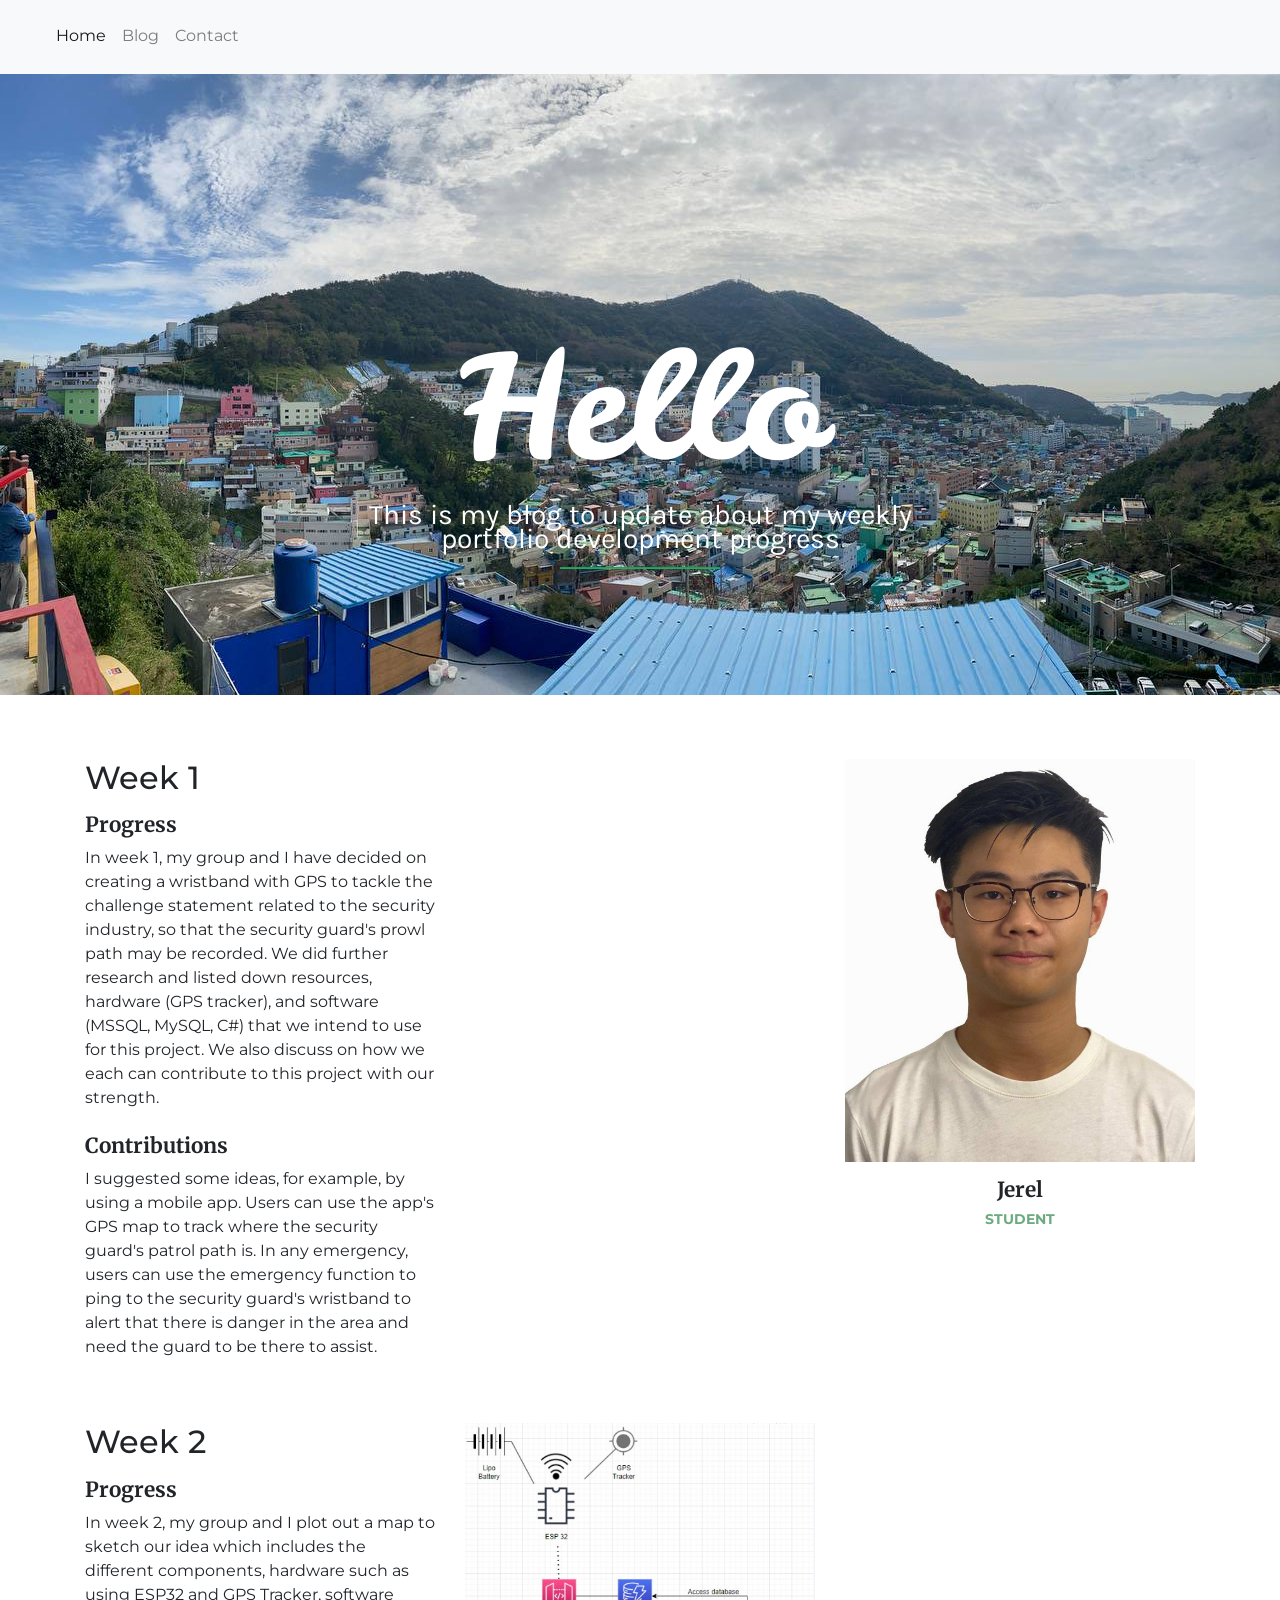
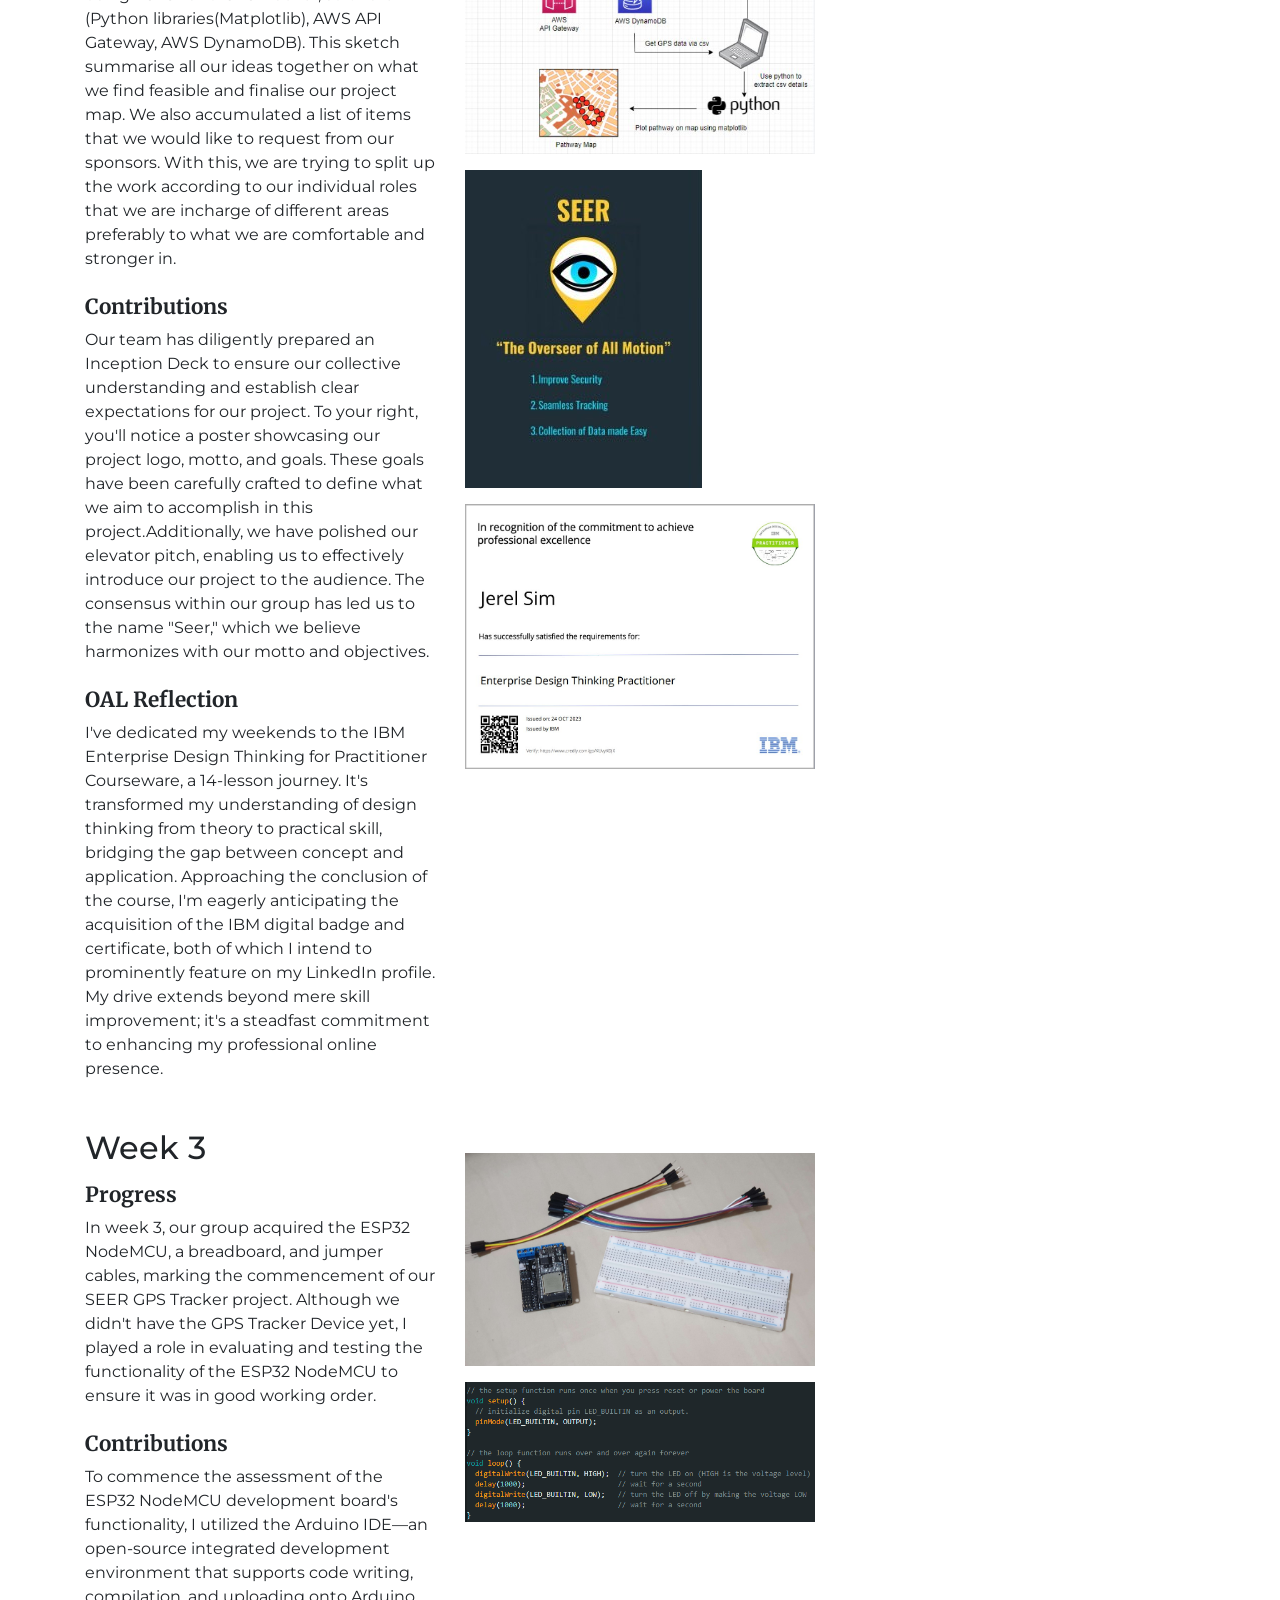
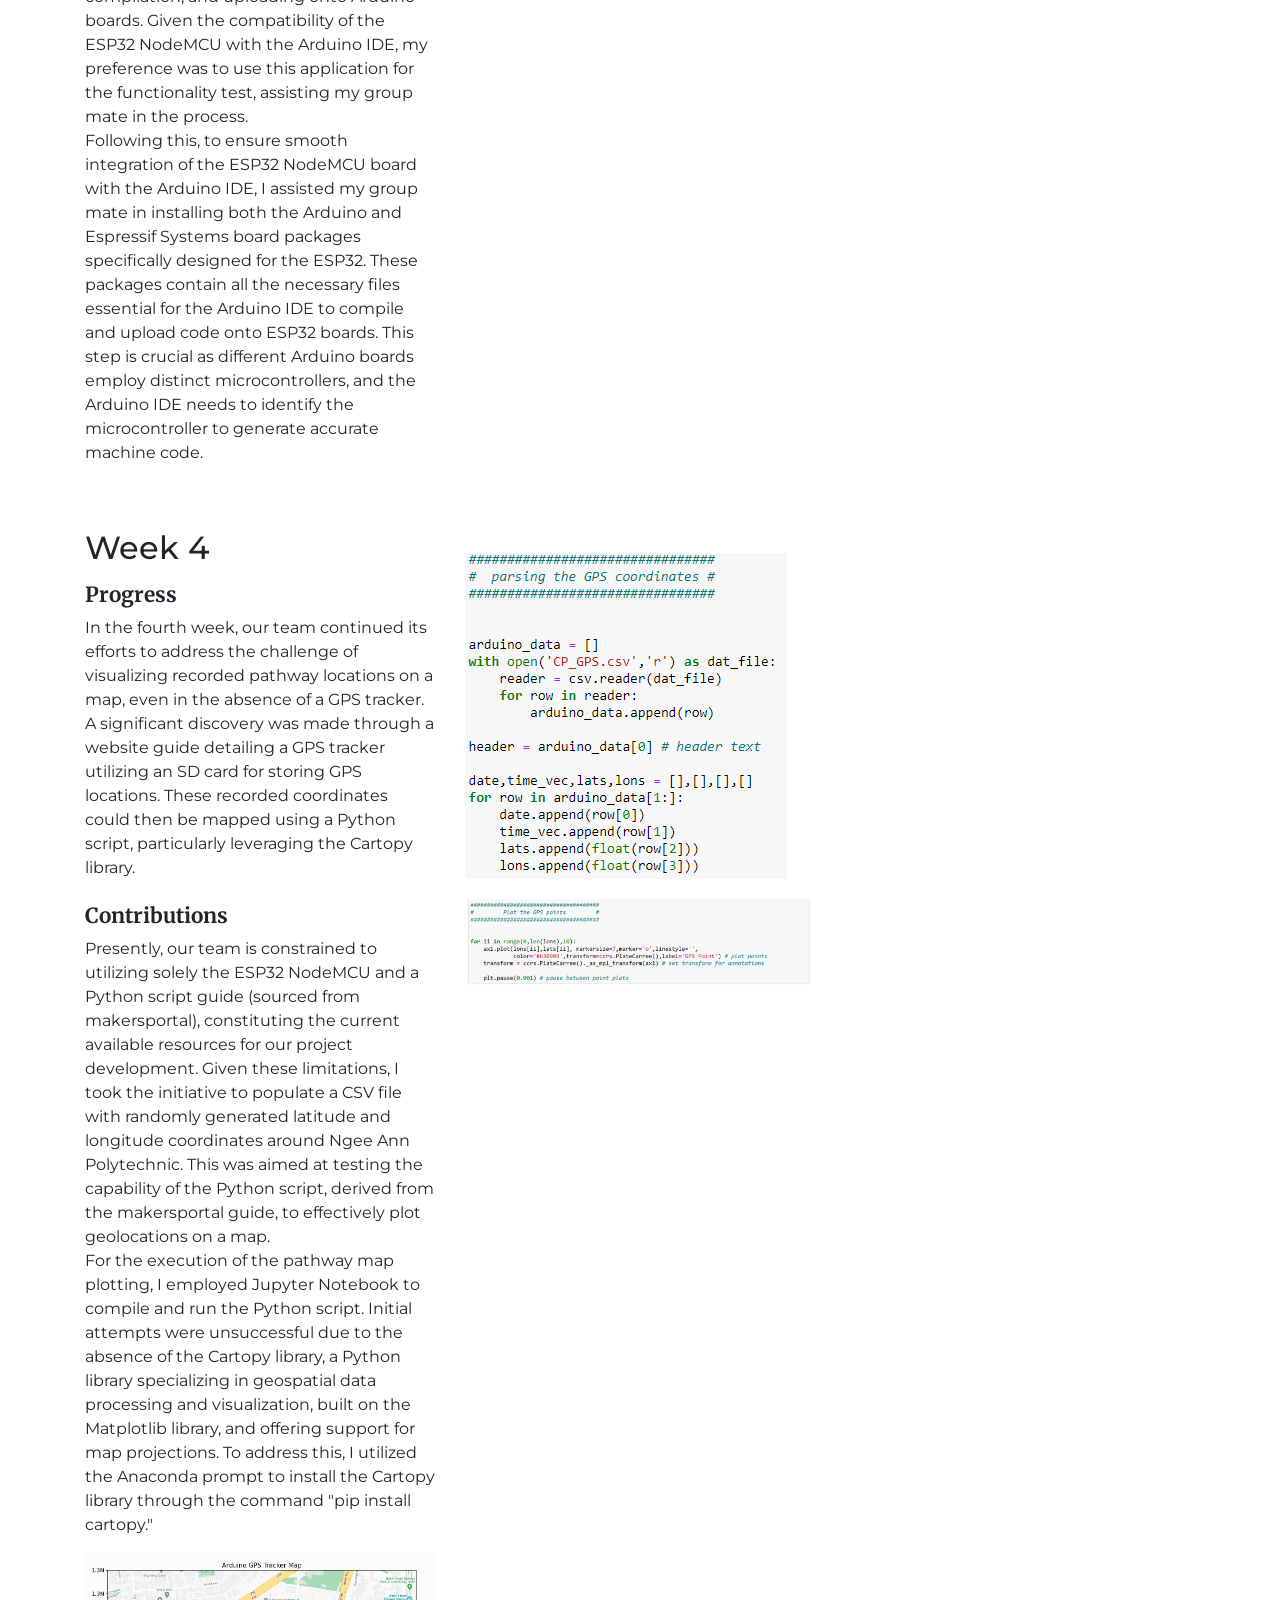
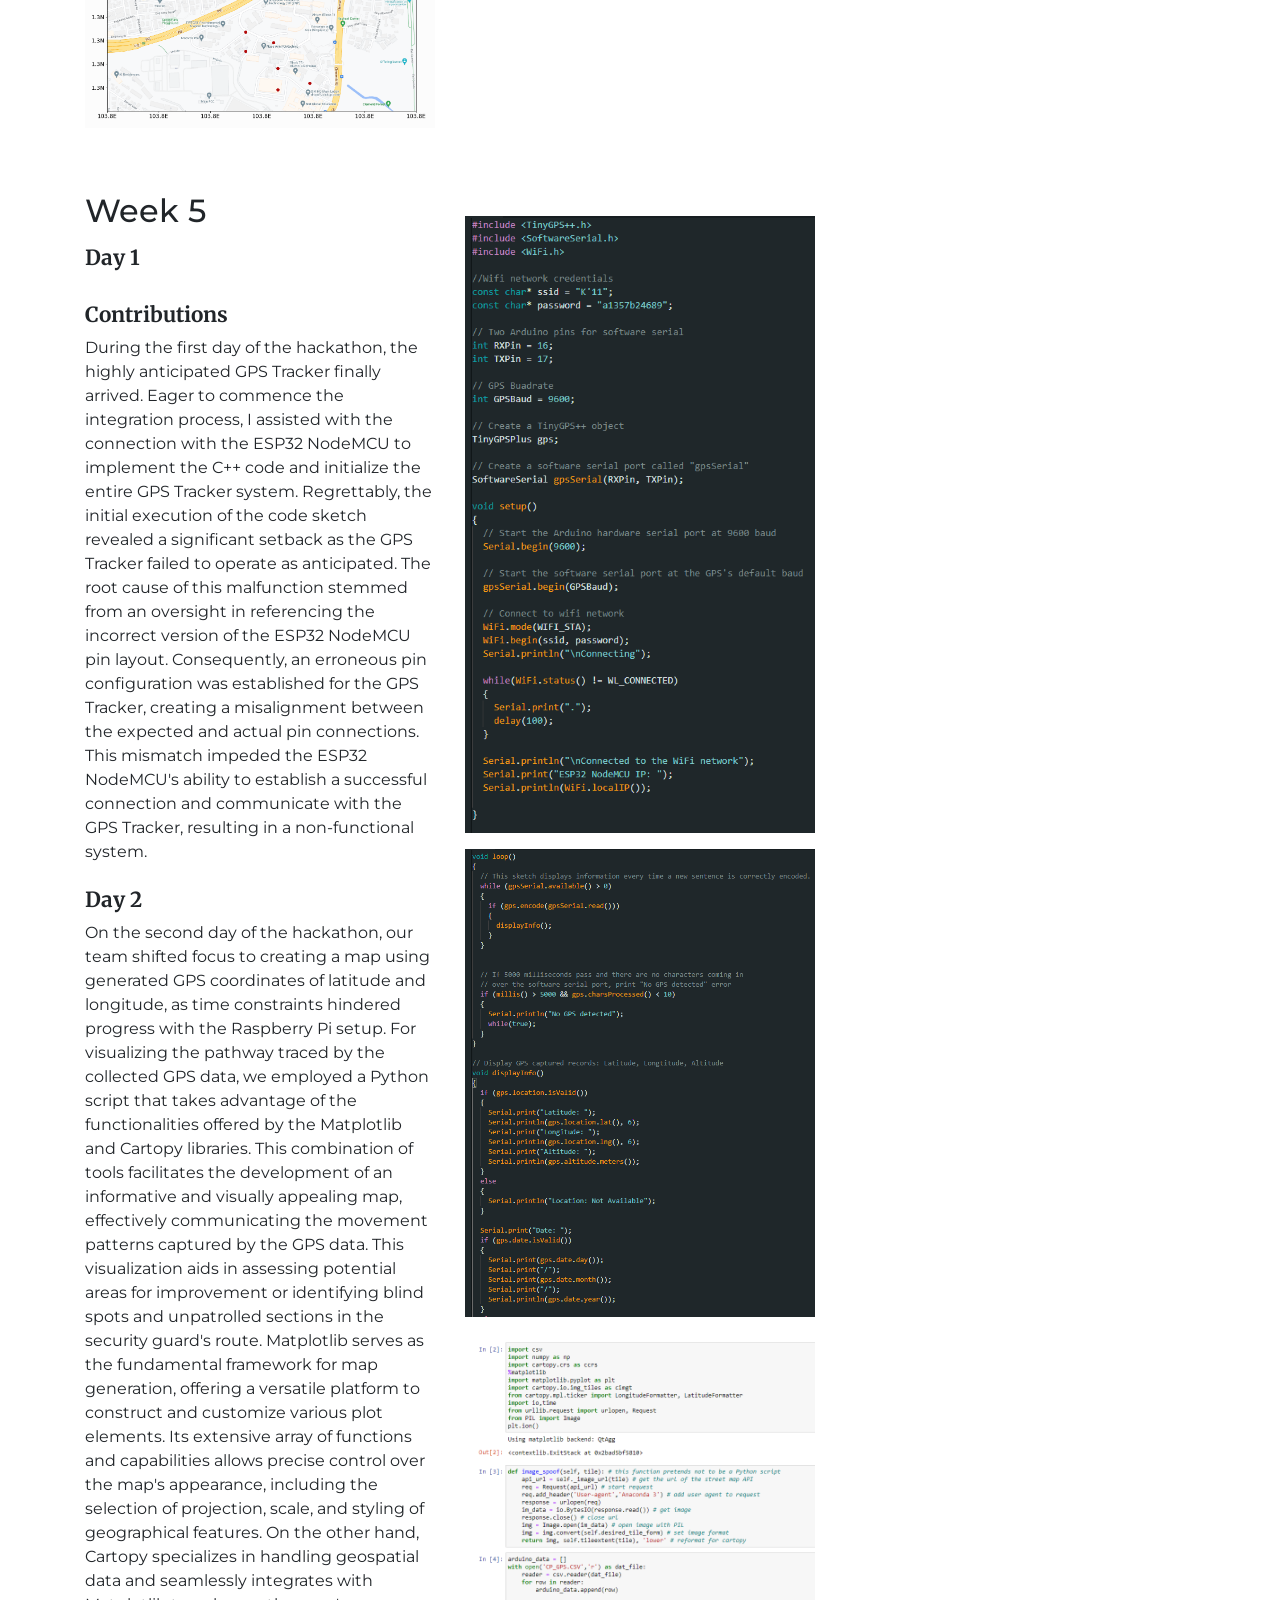
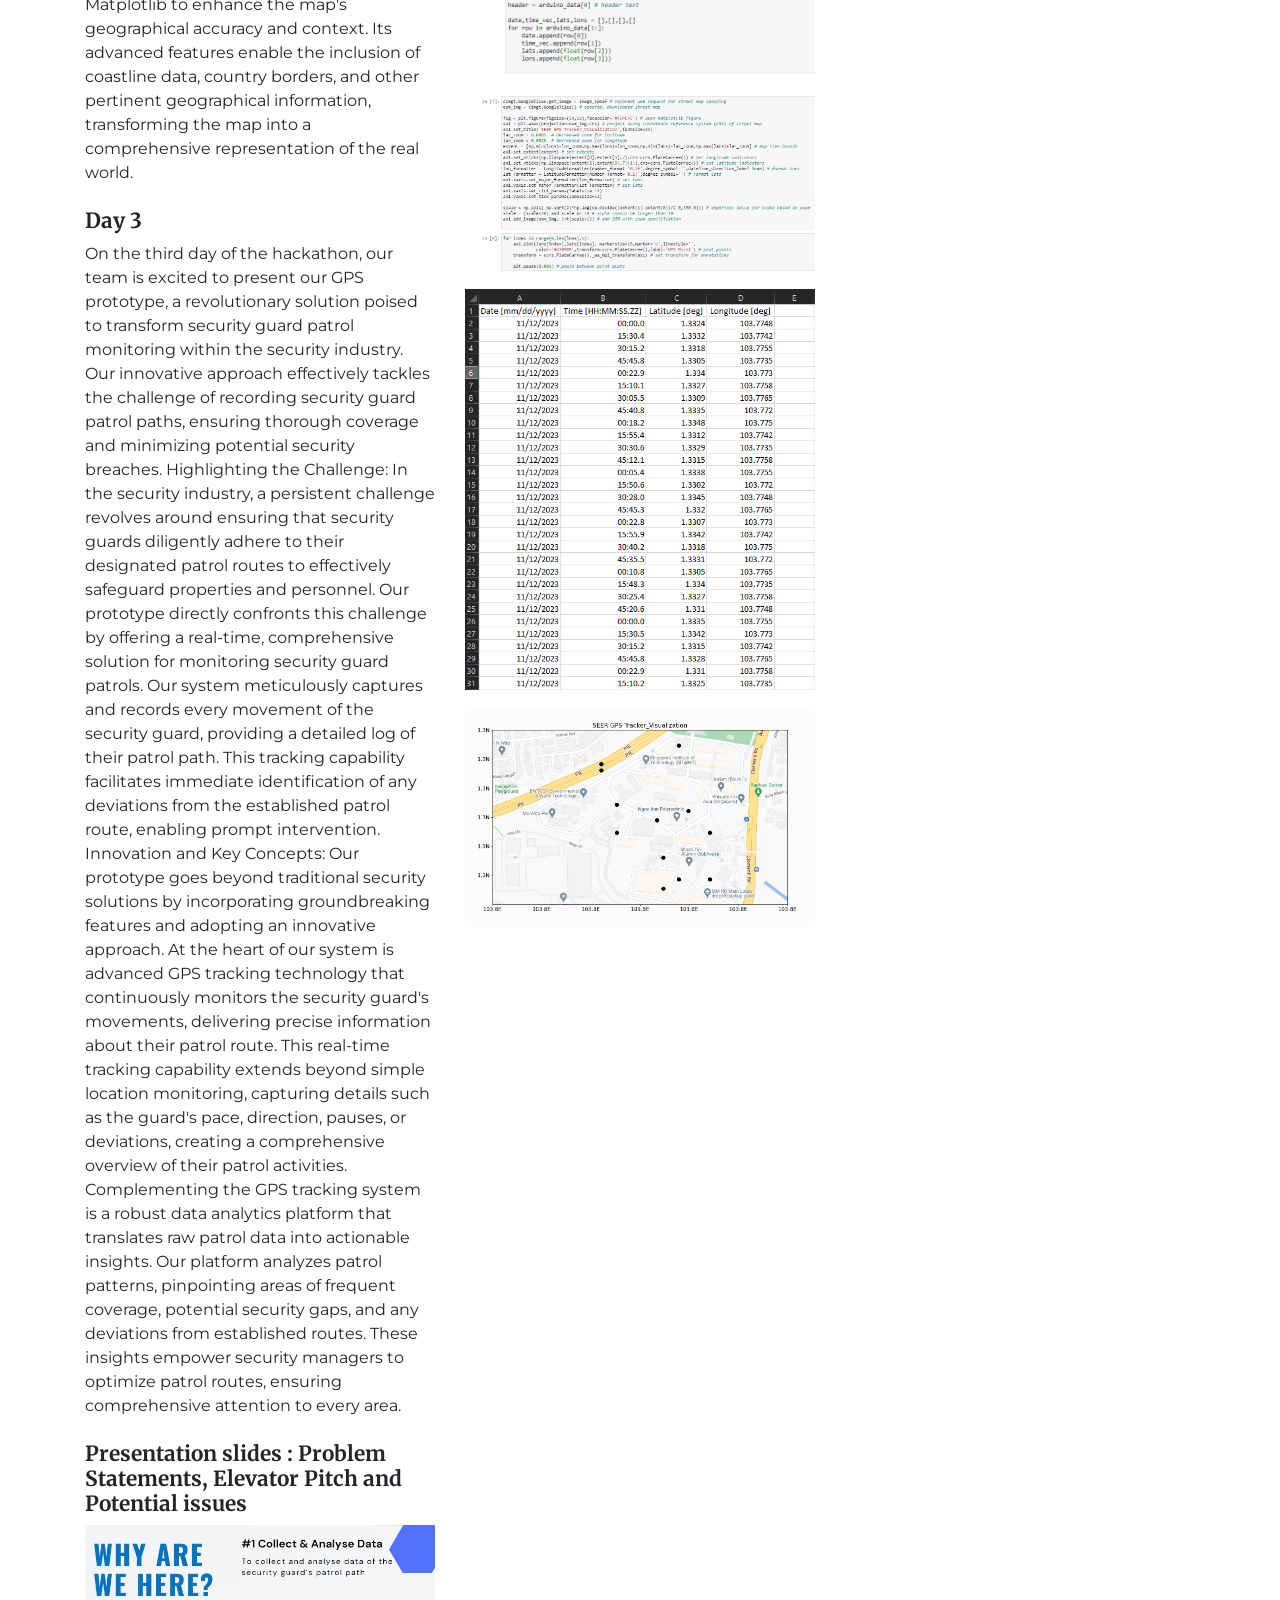
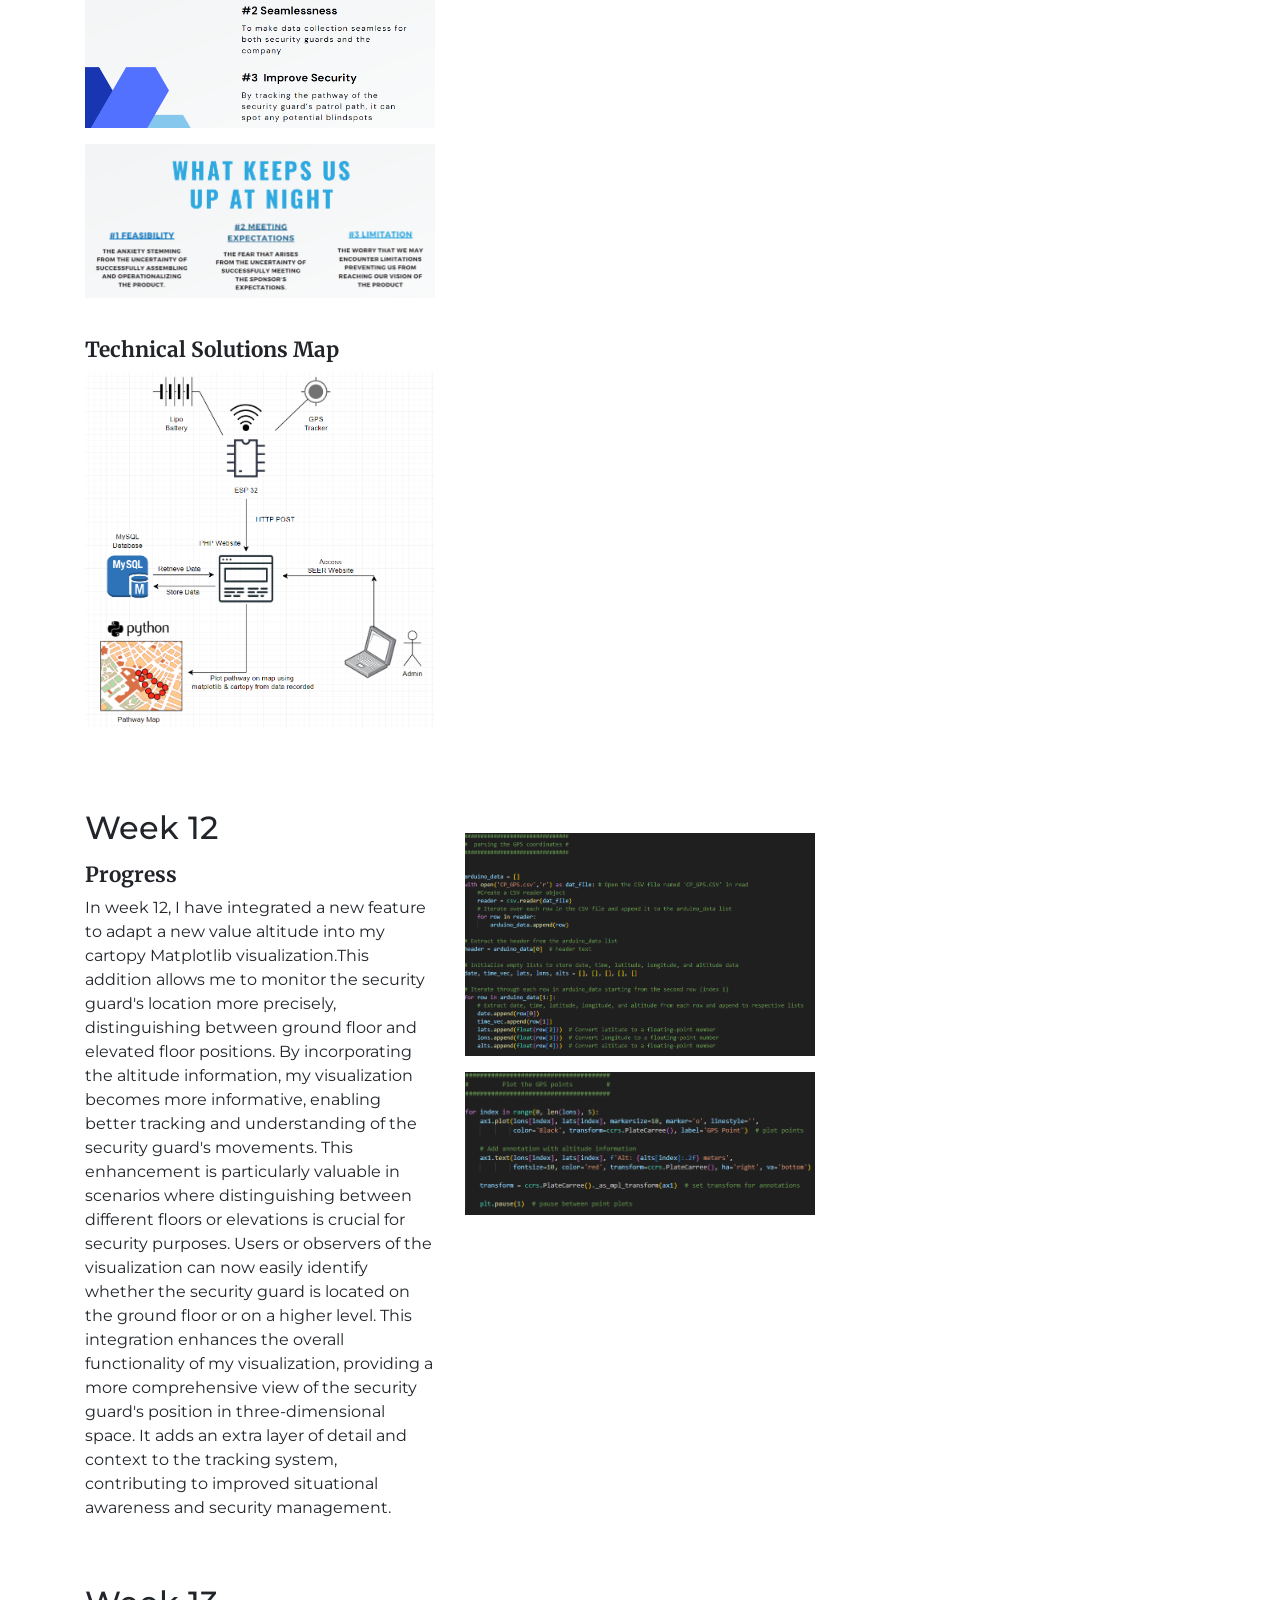
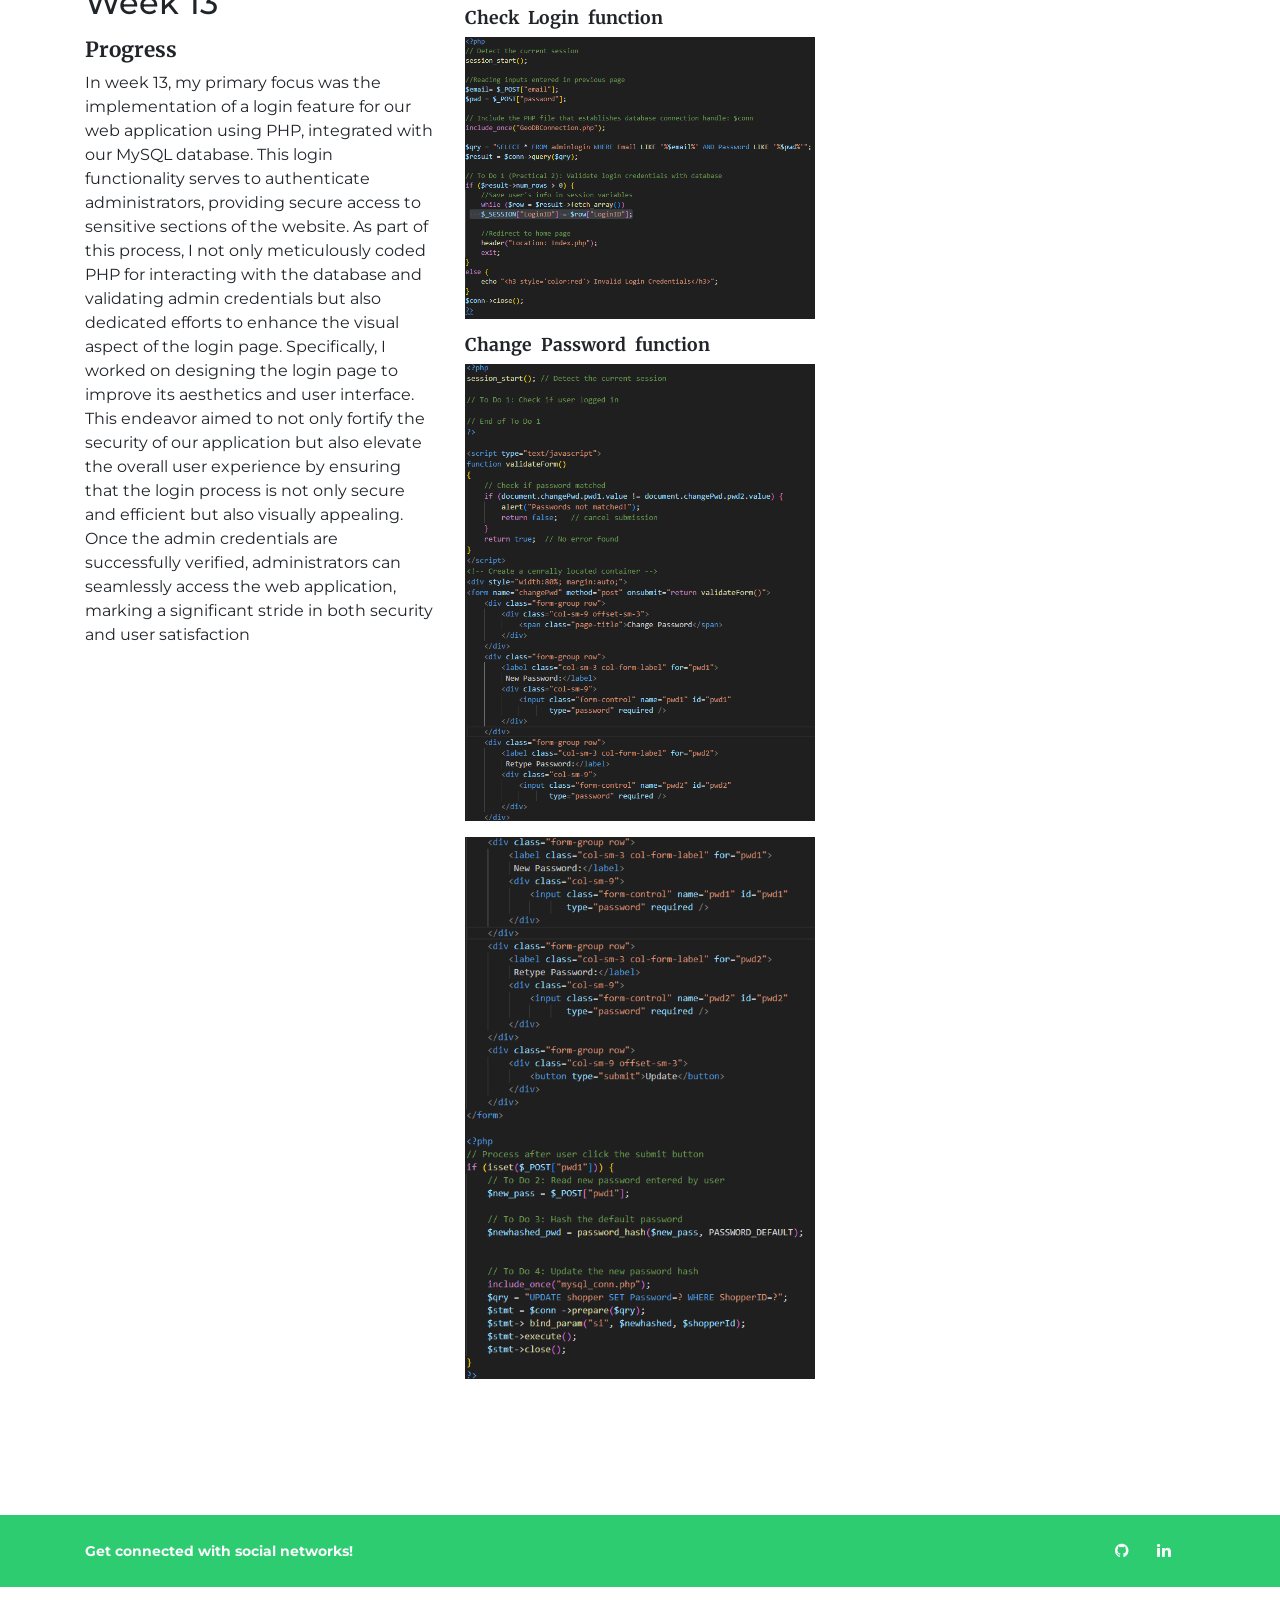
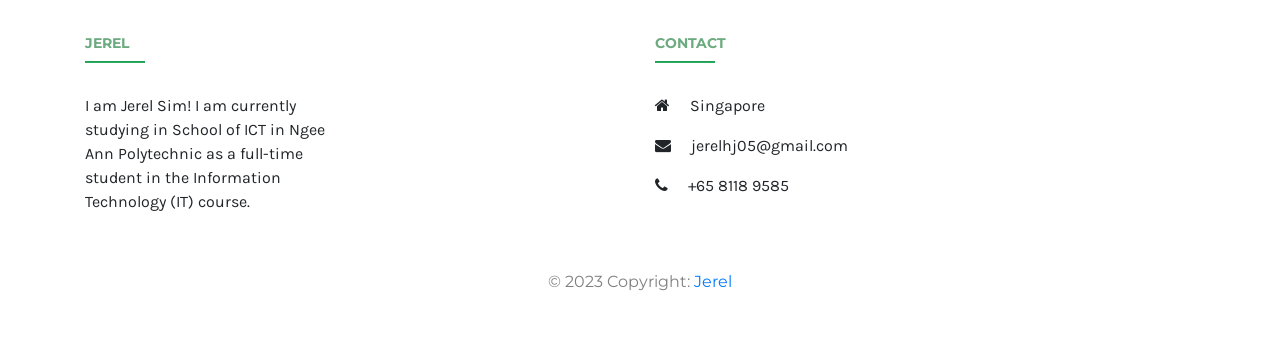
==== commit f80abc87: "Week 13 Blog" ====
--- a/index.html
+++ b/index.html
@@ -234,7 +234,9 @@
                         <h2>Week 13</h2>
                         <p>
                             <h3>Progress </h3>
-                           
+                            In week 13, my primary focus was the implementation of a login feature for our web application using PHP, integrated with our MySQL database. This login functionality serves to authenticate administrators, providing secure access to sensitive sections of the website. As part of this process, I not only meticulously coded PHP for interacting with the database and validating admin credentials but also dedicated efforts to enhance the visual aspect of the login page.
+
+                            Specifically, I worked on designing the login page to improve its aesthetics and user interface. This endeavor aimed to not only fortify the security of our application but also elevate the overall user experience by ensuring that the login process is not only secure and efficient but also visually appealing. Once the admin credentials are successfully verified, administrators can seamlessly access the web application, marking a significant stride in both security and user satisfaction
                             <br>
                           
                           
@@ -244,10 +246,13 @@
                     </div>
                     <div class="col-lg-6 col-md-6 col-12 pb-4">
                         <br>
-                        <img class="img-fluid mb-3" src="Img/.png">
-                        
-                        <img class="img-fluid mb-3" src="Img/.png" >
-                        
+                        <h4>Check Login function</h4>
+                        <img class="img-fluid mb-3" src="Img/22.png">
+
+                        <h4>Change Password function</h4>
+                        <img class="img-fluid mb-3" src="Img/23.png" >
+                        
+                        <img class="img-fluid mb-3" src="Img/24.png" >
                     </div>
                 </div>
             </div>
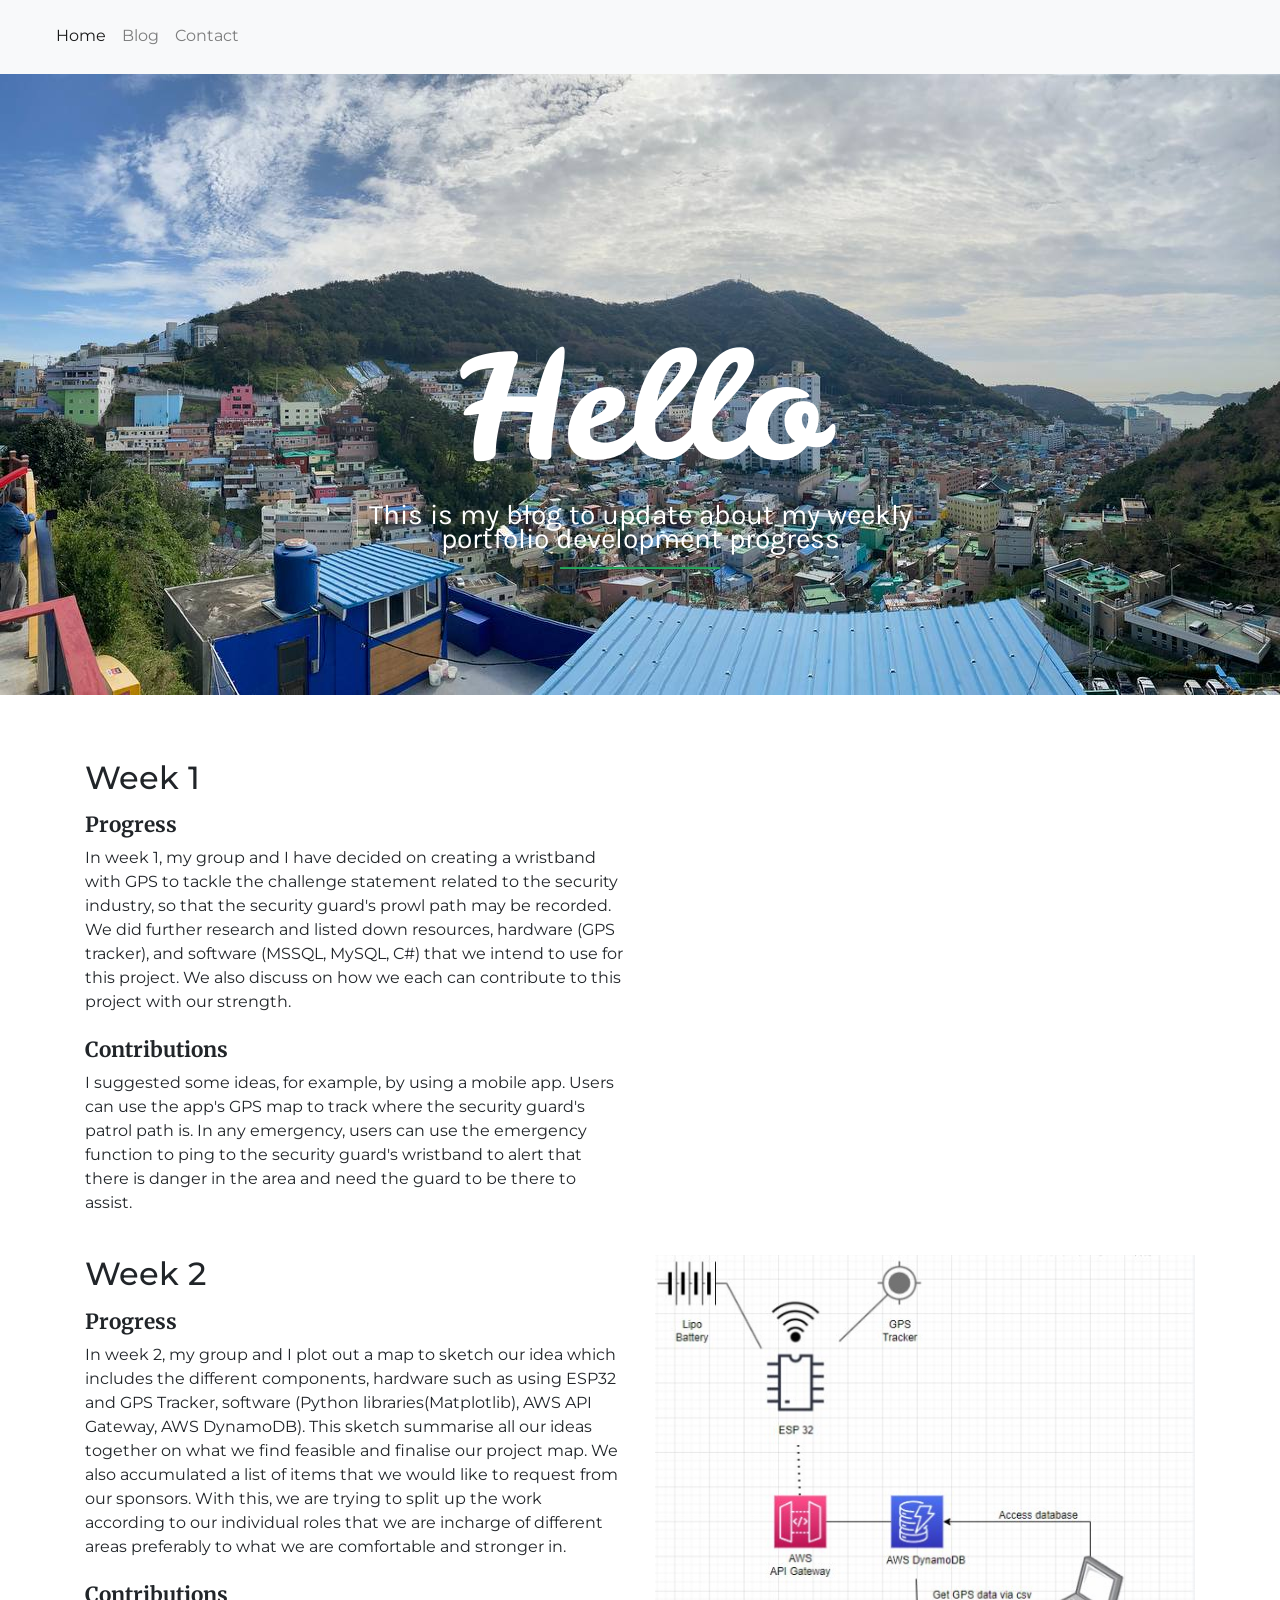
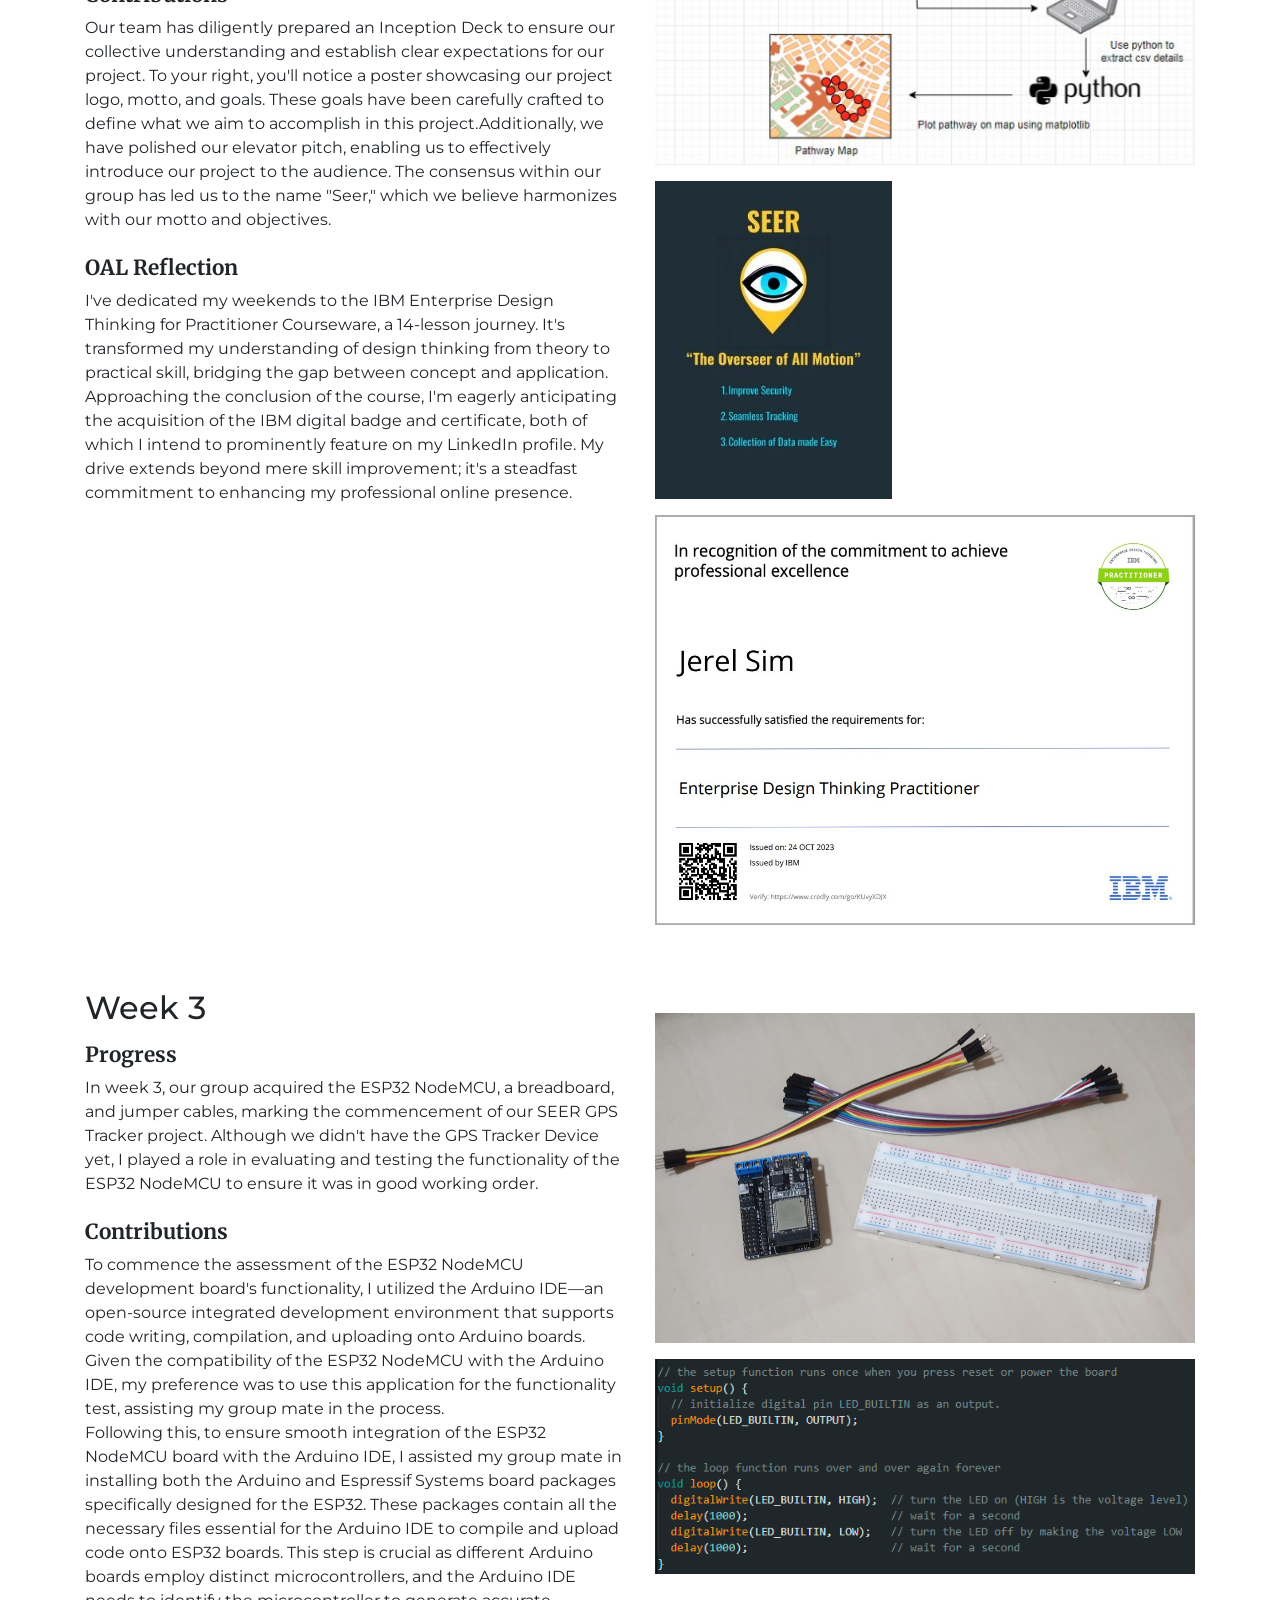
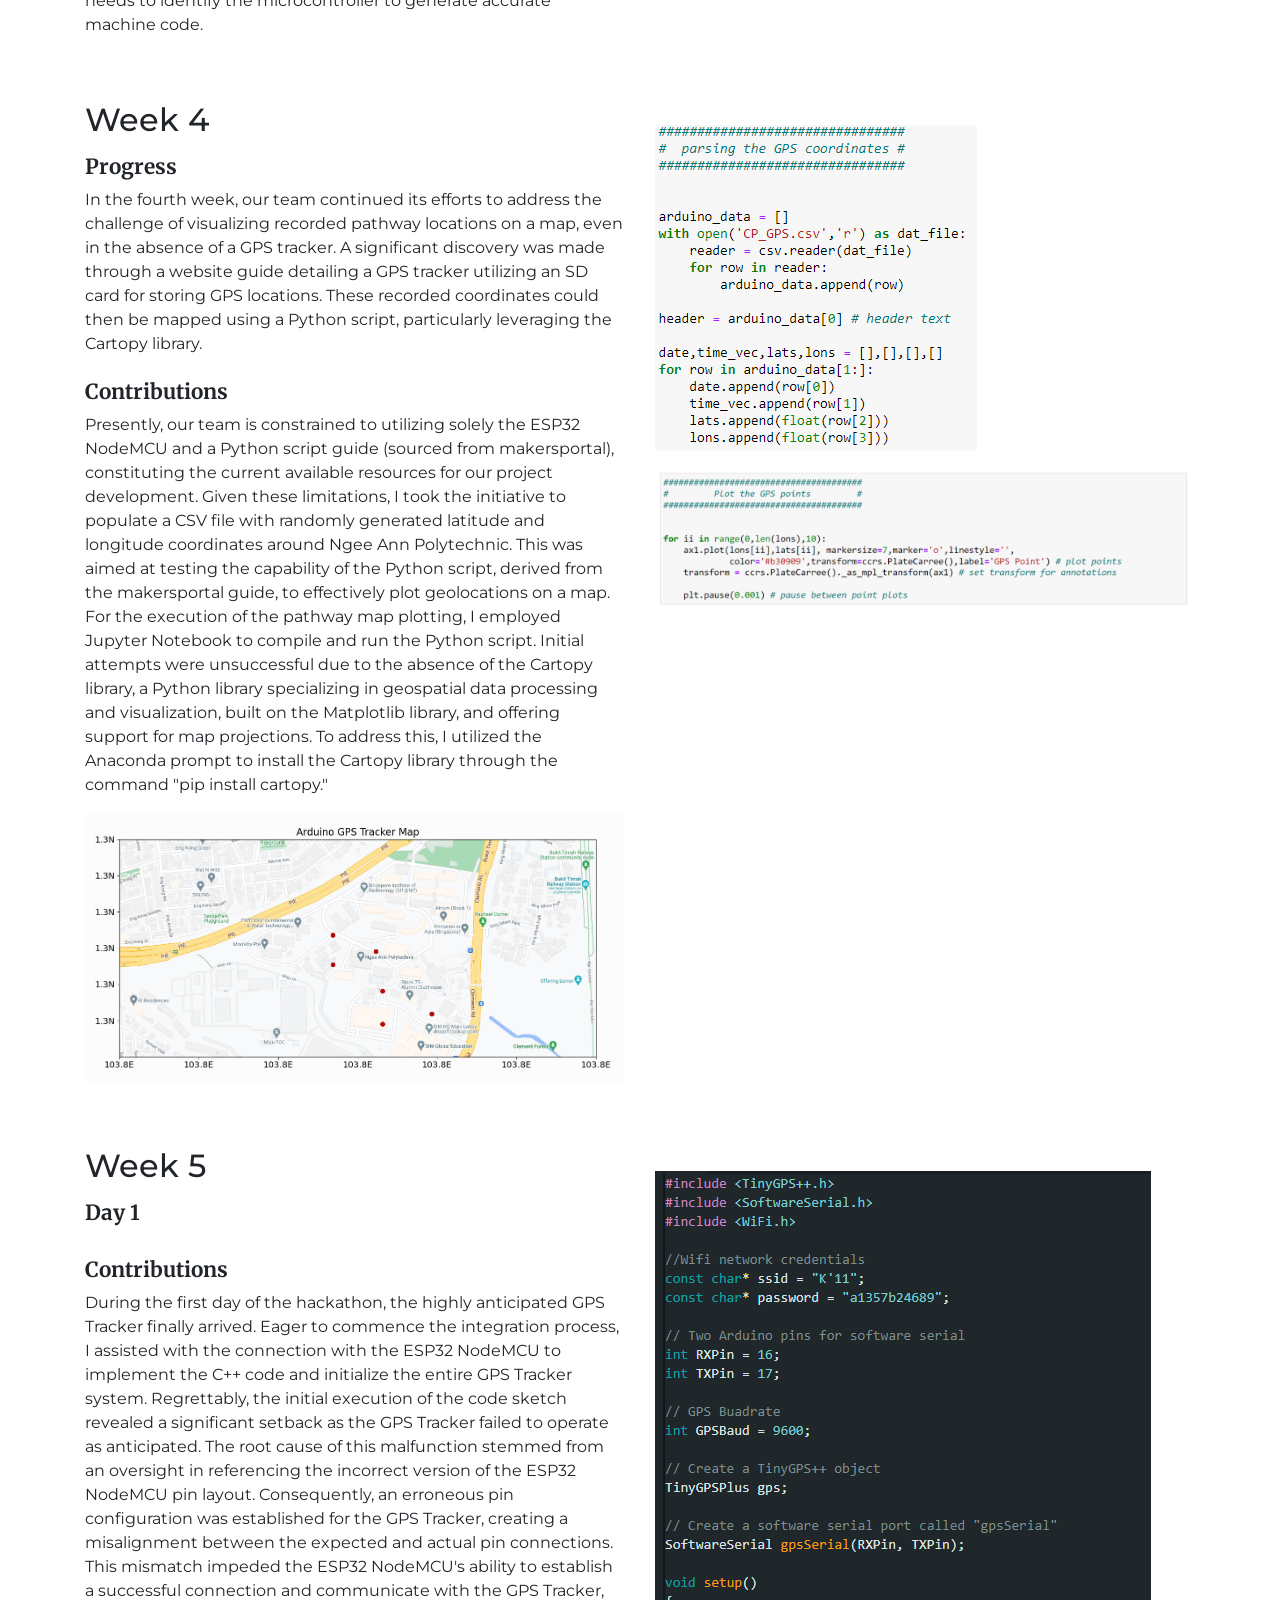
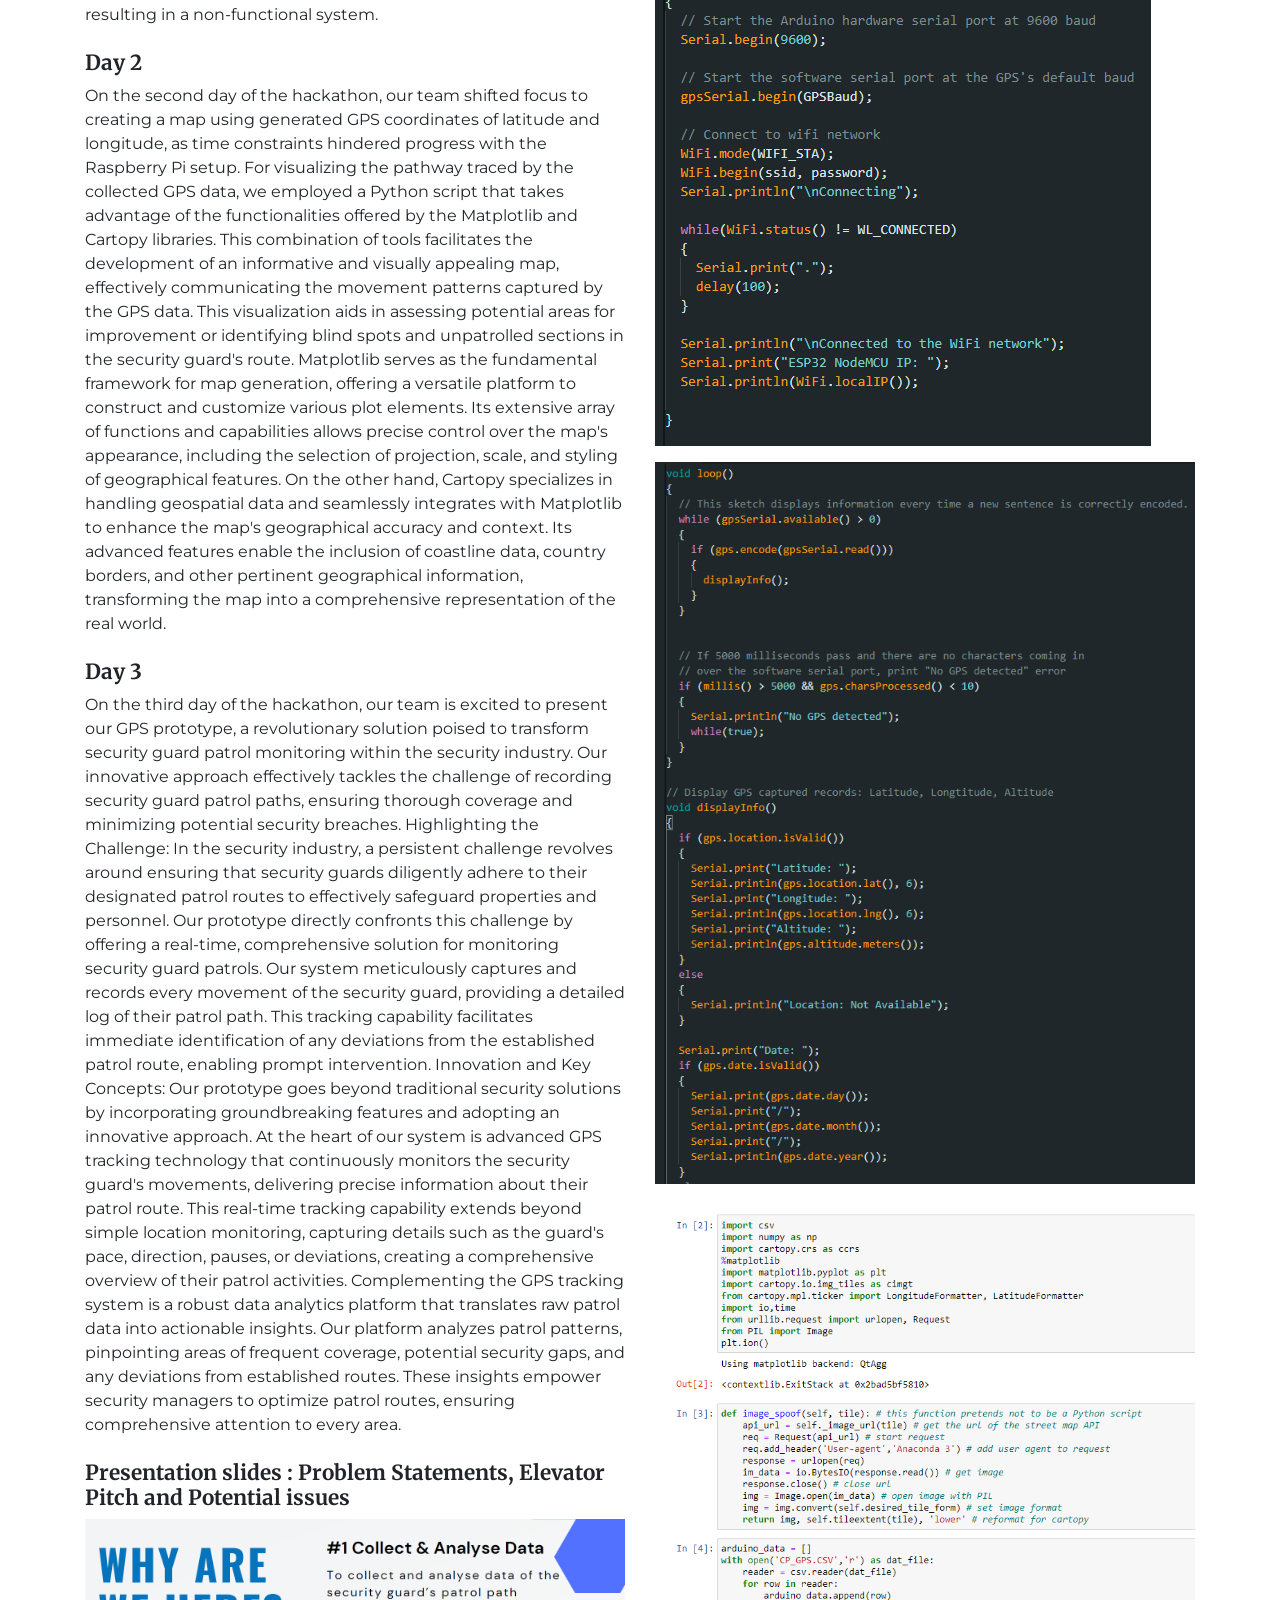
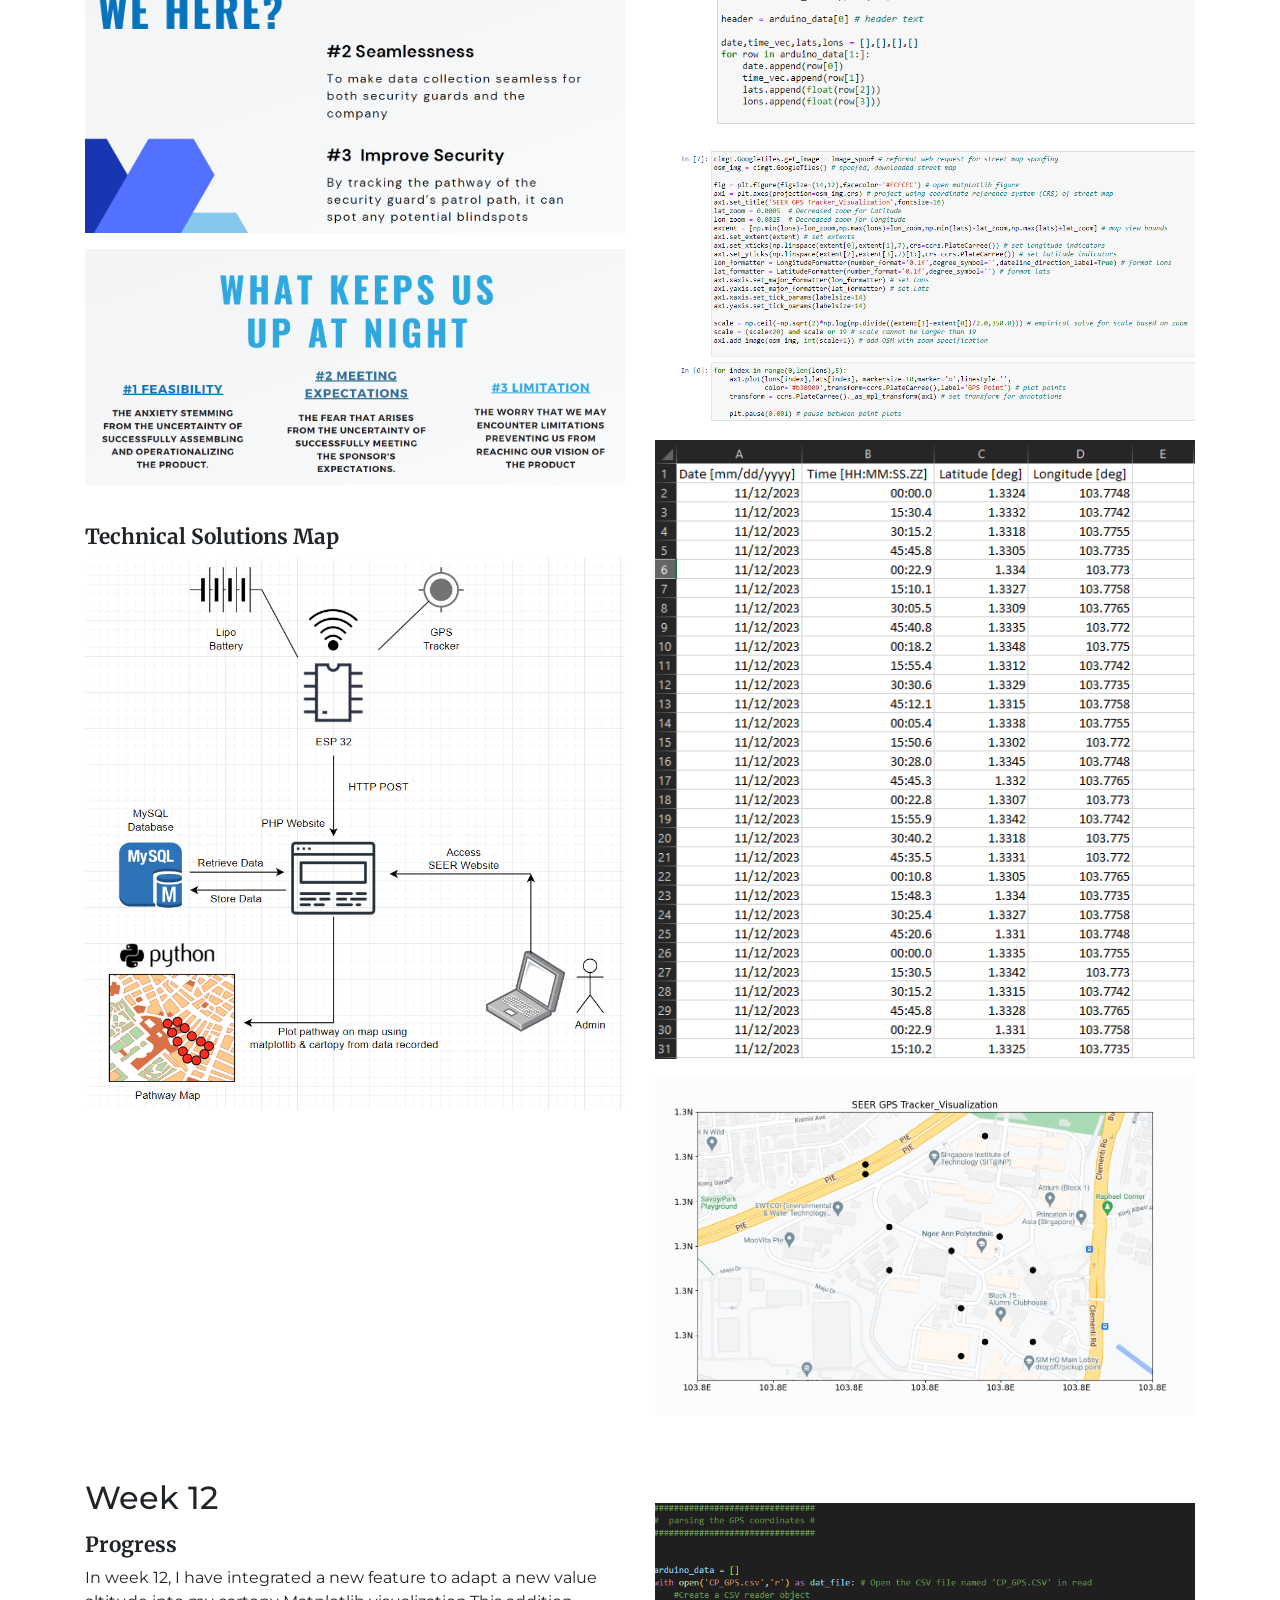
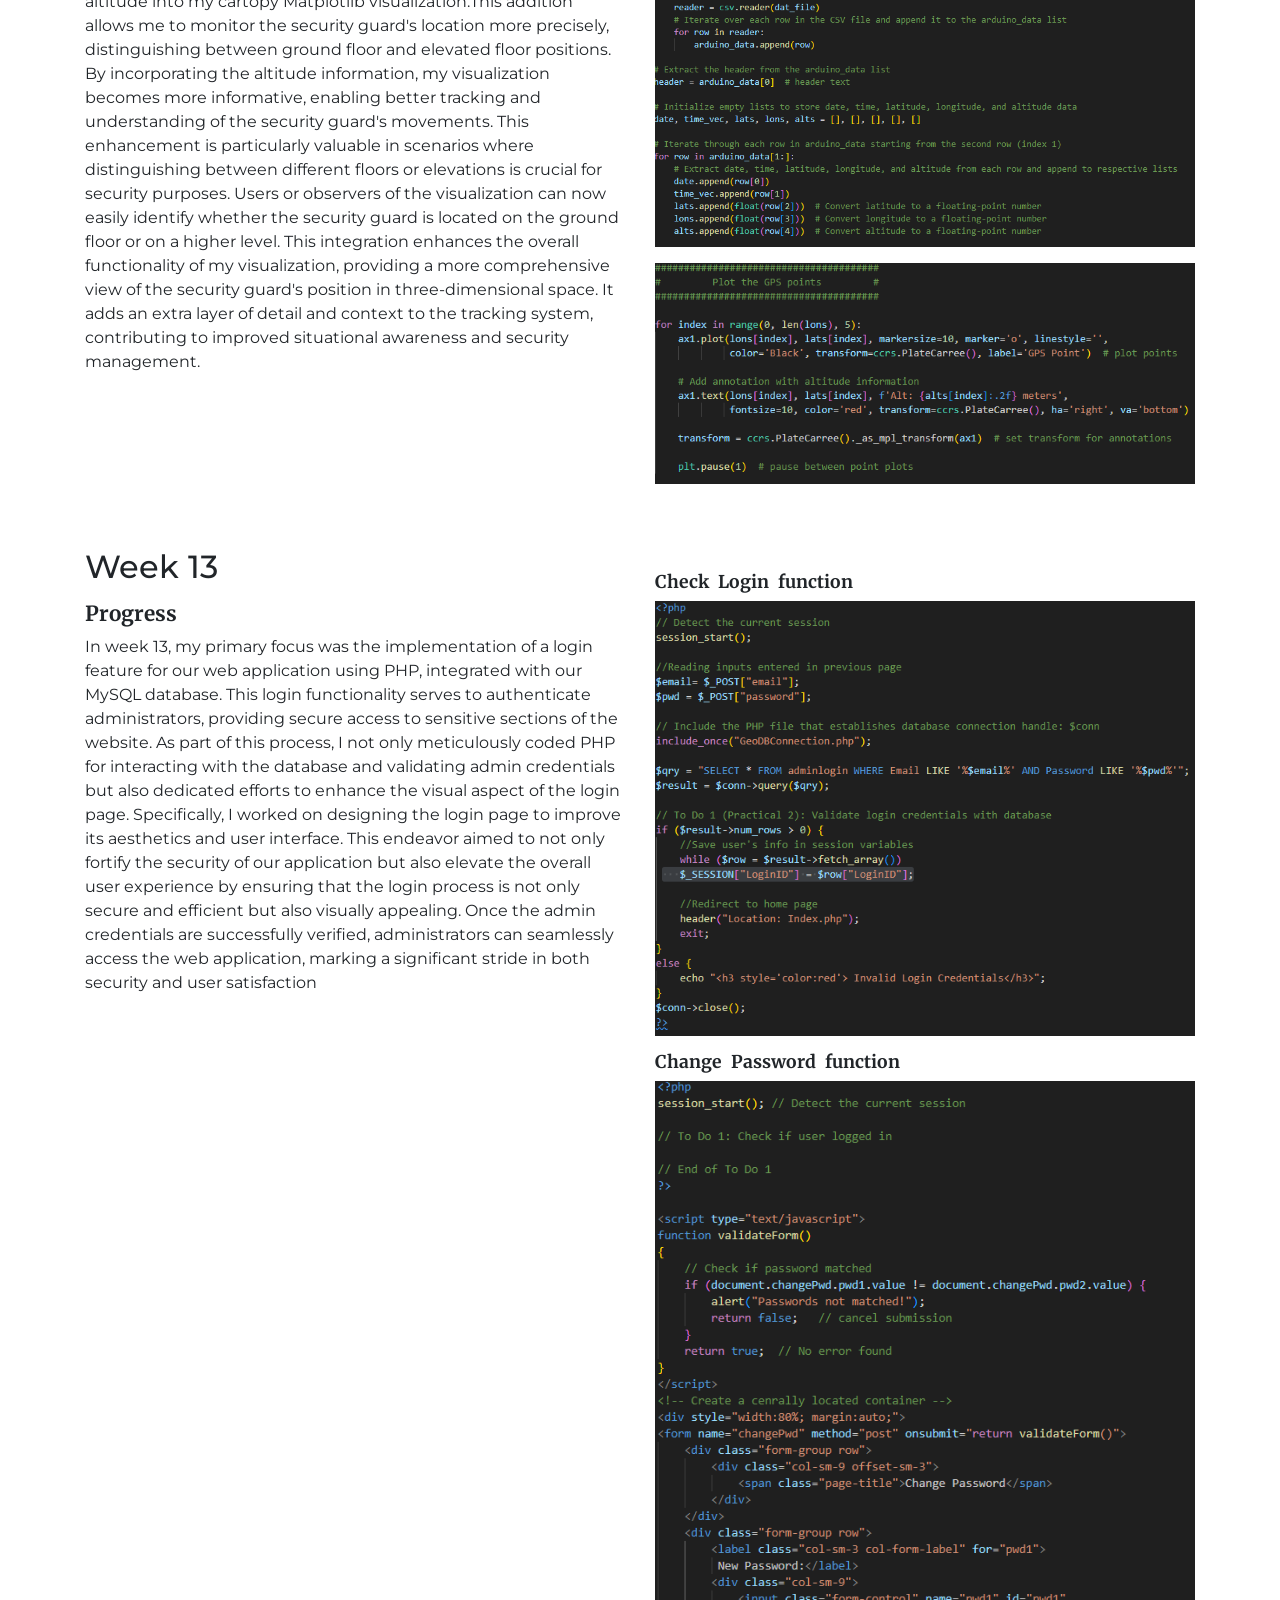
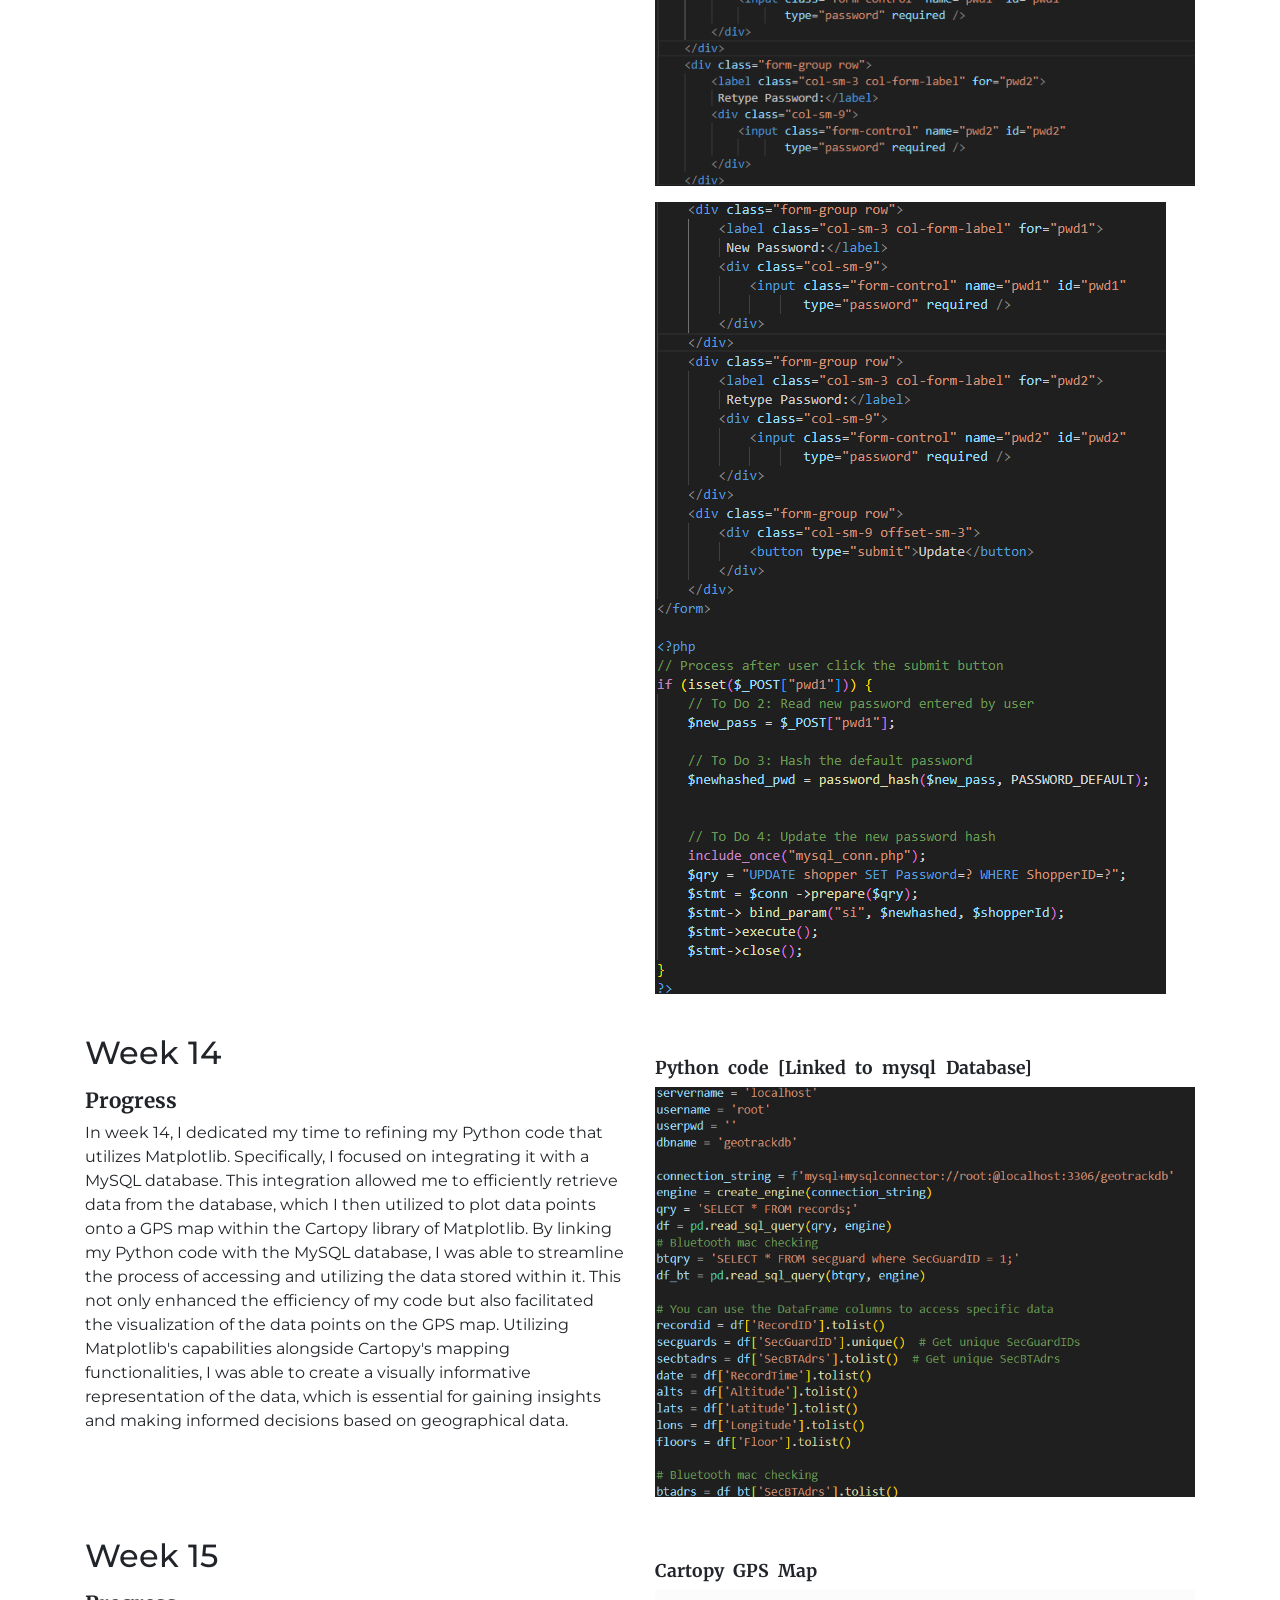
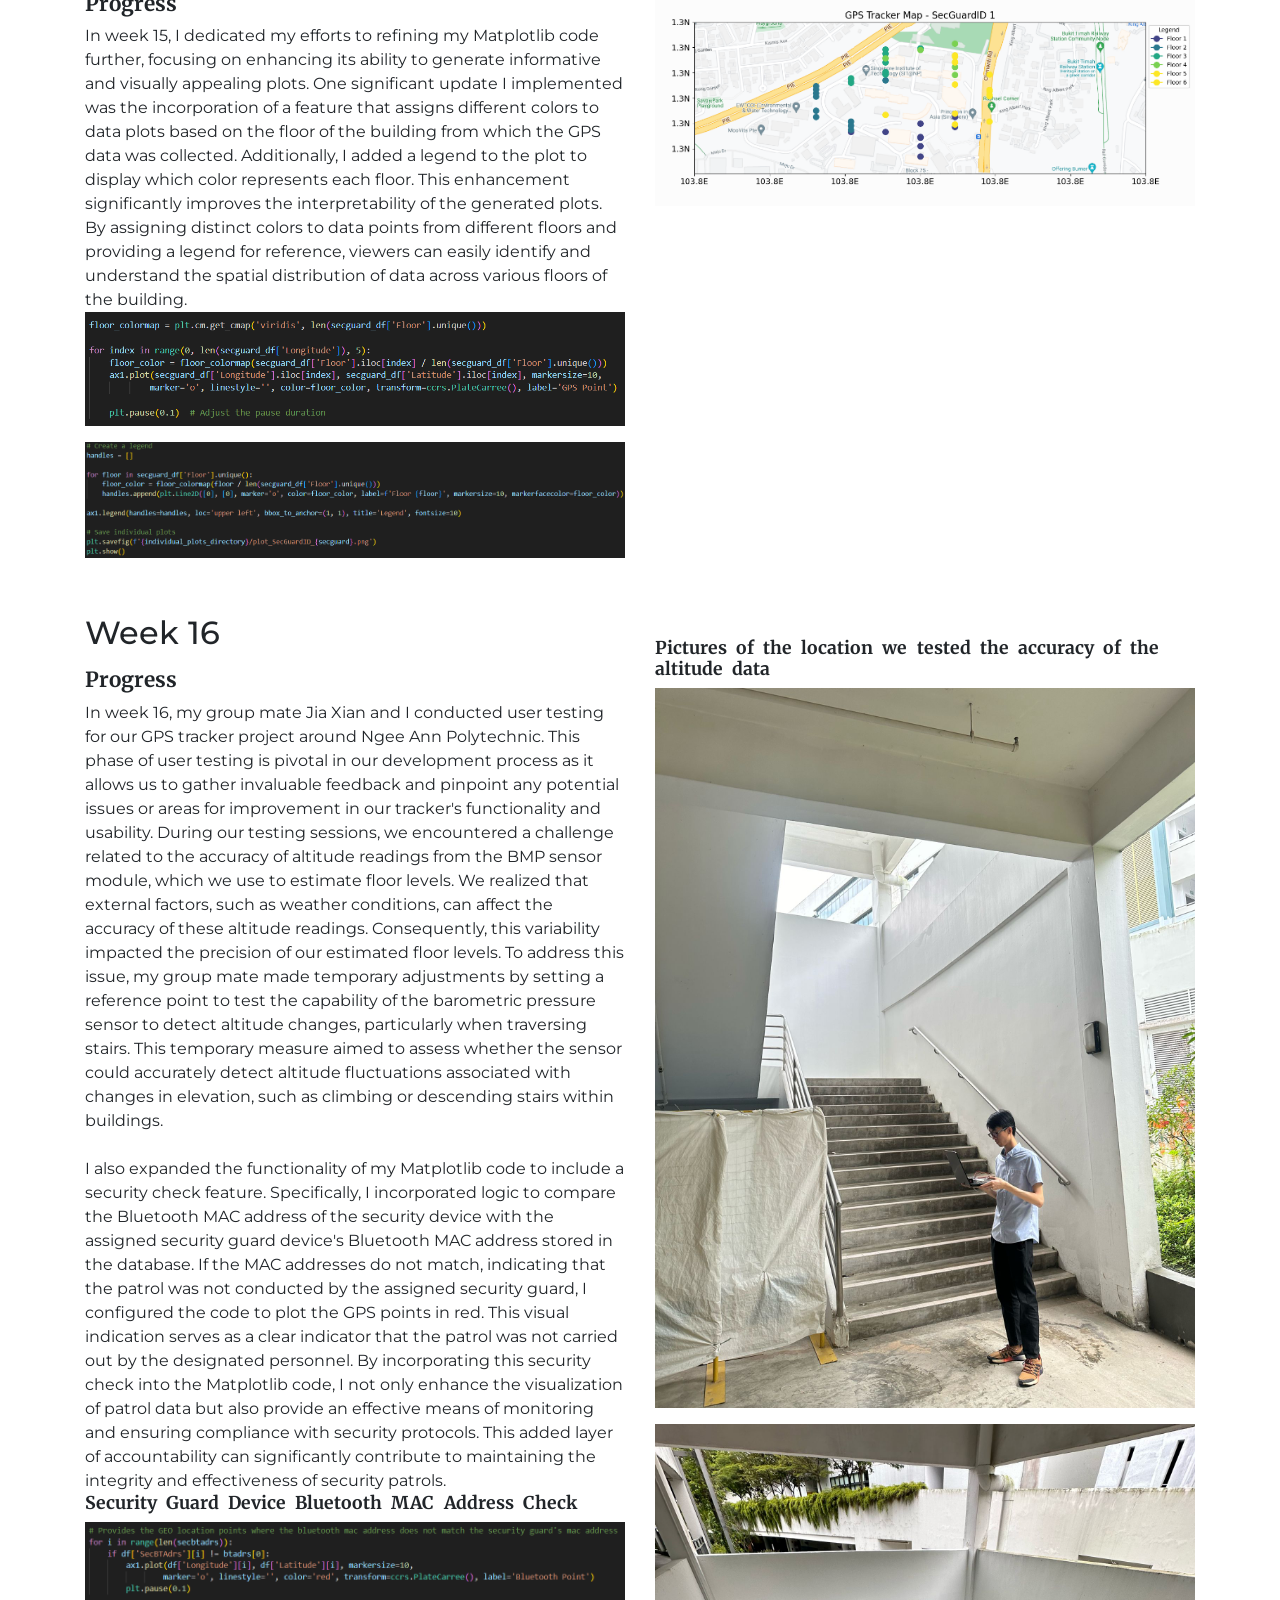
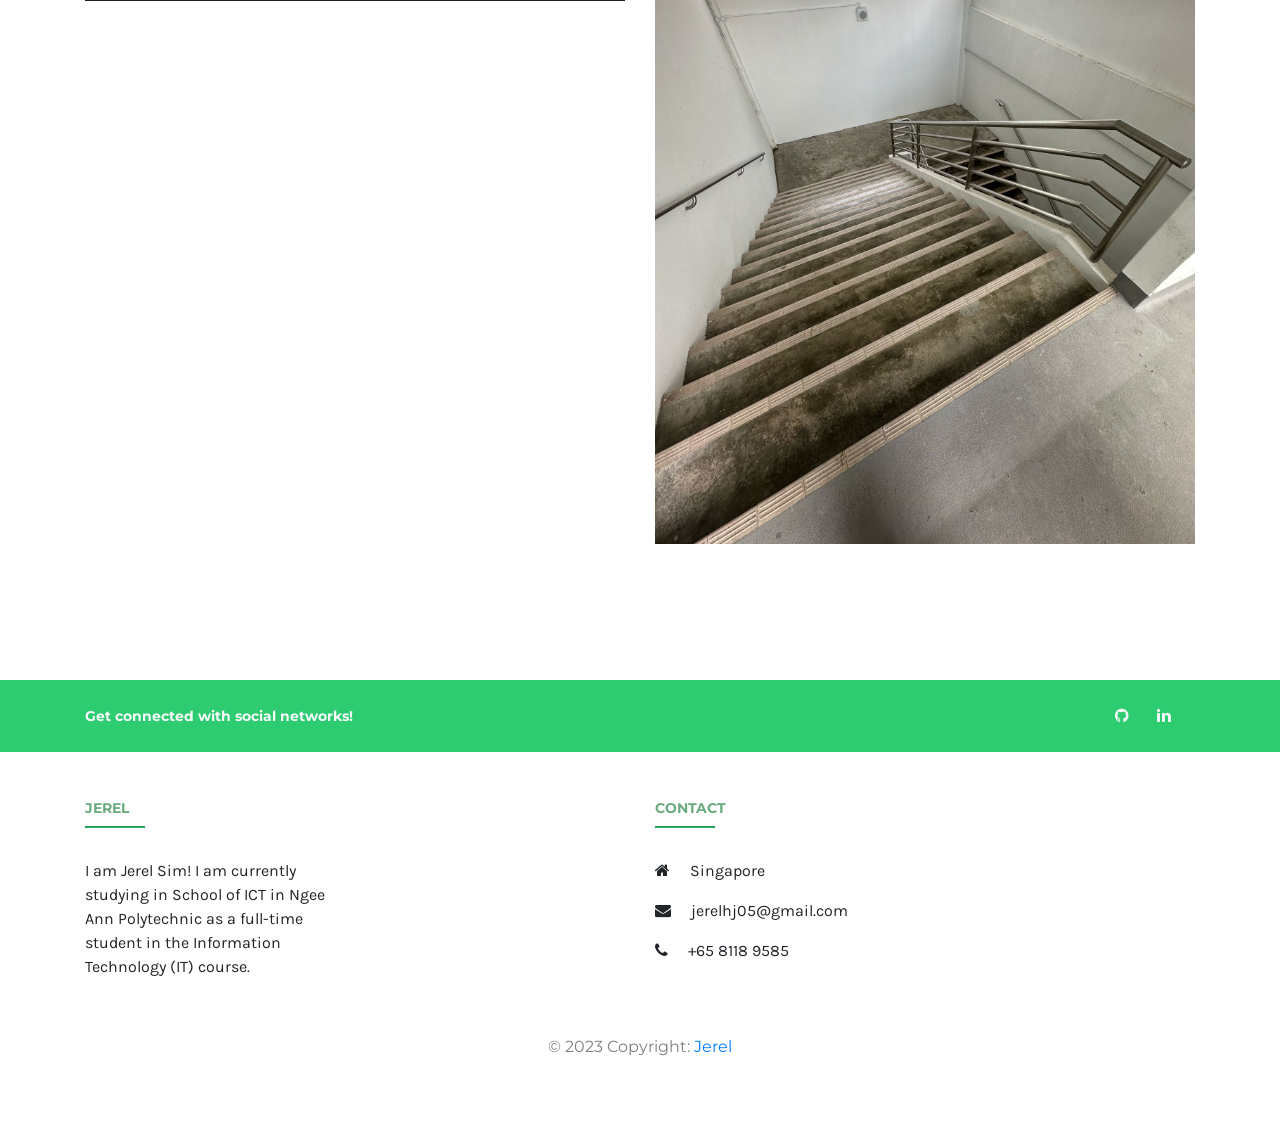
==== commit 8472b942: "Update on week 14-16 Blog" ====
--- a/index.html
+++ b/index.html
@@ -48,9 +48,9 @@
 
     <section class="blog my-5 container">
         <div class="row">
-            <div class="post col-lg-8 col-md-8 col-12">
-                <div class="row">
-                    <div class="post1 col-lg-6 col-md-6 col-12 pb-4">      
+            <div class="container-fluid">
+                <div class="row">
+                    <div class="post1 col-lg-6 col-md-6 col-12 ">      
                         <h2>Week 1</h2>
                         <p>
                             <h3>Progress </h3>
@@ -255,16 +255,95 @@
                         <img class="img-fluid mb-3" src="Img/24.png" >
                     </div>
                 </div>
+
+                <div class="row">
+                    <div class="post1 col-lg-6 col-md-6 col-12 pb-4">
+                        <h2>Week 14</h2>
+                        <p>
+                            <h3>Progress </h3>
+                            
+                            In week 14, I dedicated my time to refining my Python code that utilizes Matplotlib. Specifically, I focused on integrating it with a MySQL database. This integration allowed me to efficiently retrieve data from the database, which I then utilized to plot data points onto a GPS map within the Cartopy library of Matplotlib.
+
+                            By linking my Python code with the MySQL database, I was able to streamline the process of accessing and utilizing the data stored within it. This not only enhanced the efficiency of my code but also facilitated the visualization of the data points on the GPS map.
+
+                            Utilizing Matplotlib's capabilities alongside Cartopy's mapping functionalities, I was able to create a visually informative representation of the data, which is essential for gaining insights and making informed decisions based on geographical data.
+        
+                            <br>
+                          
+                          
+                        </p>
+
+                        
+                    </div>
+                    <div class="col-lg-6 col-md-6 col-12 pb-4">
+                        <br>
+                        <h4>Python code [Linked to mysql Database]</h4>
+                        <img class="img-fluid mb-3" src="Img/25.png">
+
+                        
+                    </div>
+                </div>
+                <div class="row">
+                    <div class="post1 col-lg-6 col-md-6 col-12 pb-4">
+                        <h2>Week 15</h2>
+                        <p>
+                            <h3>Progress </h3>
+                            In week 15, I dedicated my efforts to refining my Matplotlib code further, focusing on enhancing its ability to generate informative and visually appealing plots. One significant update I implemented was the incorporation of a feature that assigns different colors to data plots based on the floor of the building from which the GPS data was collected. Additionally, I added a legend to the plot to display which color represents each floor.
+
+                            This enhancement significantly improves the interpretability of the generated plots. By assigning distinct colors to data points from different floors and providing a legend for reference, viewers can easily identify and understand the spatial distribution of data across various floors of the building.
+                            <img class="img-fluid mb-3" src="Img/26.png">
+                            <img class="img-fluid mb-3" src="Img/27.png" >
+                            <br>
+                          
+                          
+                        </p>
+
+                        
+                    </div>
+                    <div class="col-lg-6 col-md-6 col-12 pb-4">
+                        <br>
+                        <h4>Cartopy GPS Map</h4>
+                       
+                        <img class="img-fluid mb-3" src="Img/28.png" >
+                    </div>
+                </div>
+                <div class="row">
+                    <div class="post1 col-lg-6 col-md-6 col-12 pb-4">
+                        <h2>Week 16</h2>
+                        <p>
+                            <h3>Progress </h3>
+                            In week 16, my group mate Jia Xian and I conducted user testing for our GPS tracker project around Ngee Ann Polytechnic. This phase of user testing is pivotal in our development process as it allows us to gather invaluable feedback and pinpoint any potential issues or areas for improvement in our tracker's functionality and usability.
+
+                            During our testing sessions, we encountered a challenge related to the accuracy of altitude readings from the BMP sensor module, which we use to estimate floor levels. We realized that external factors, such as weather conditions, can affect the accuracy of these altitude readings. Consequently, this variability impacted the precision of our estimated floor levels.
+
+                            To address this issue, my group mate made temporary adjustments by setting a reference point to test the capability of the barometric pressure sensor to detect altitude changes, particularly when traversing stairs. This temporary measure aimed to assess whether the sensor could accurately detect altitude fluctuations associated with changes in elevation, such as climbing or descending stairs within buildings.
+                            <br>
+                            <br>
+                            
+                            I also expanded the functionality of my Matplotlib code to include a security check feature. Specifically, I incorporated logic to compare the Bluetooth MAC address of the security device with the assigned security guard device's Bluetooth MAC address stored in the database.
+
+                            If the MAC addresses do not match, indicating that the patrol was not conducted by the assigned security guard, I configured the code to plot the GPS points in red. This visual indication serves as a clear indicator that the patrol was not carried out by the designated personnel.
+                              
+                            By incorporating this security check into the Matplotlib code, I not only enhance the visualization of patrol data but also provide an effective means of monitoring and ensuring compliance with security protocols. This added layer of accountability can significantly contribute to maintaining the integrity and effectiveness of security patrols.
+                            
+                            
+                            <h4>Security Guard Device Bluetooth MAC Address Check</h4>
+                            <img class="img-fluid mb-3" src="Img/31.png" >
+                        </p>
+
+                        
+                    </div>
+                    <div class="col-lg-6 col-md-6 col-12 pb-4">
+                        <br>
+                        <h4>Pictures of the location we tested the accuracy of the altitude data</h4>
+                        <img class="img-fluid mb-3" src="Img/29.jpg">
+                        <img class="img-fluid mb-3" src="Img/30.jpg" >
+                       
+                    </div>
+                </div>
             </div>
 
-            <div class="sidebar col-lg-4 col-md-4 col-0">
-                <div class="side1 text-center pb-5">
-                    <img class="img-fluid mb-3" src="Img/11.jpg">
-                    <h3>Jerel</h3>
-                    <h6 class="text-uppercase">Student</h6>
-    
-                </div>
-            </div>
+            
         </div>
     </section>
 
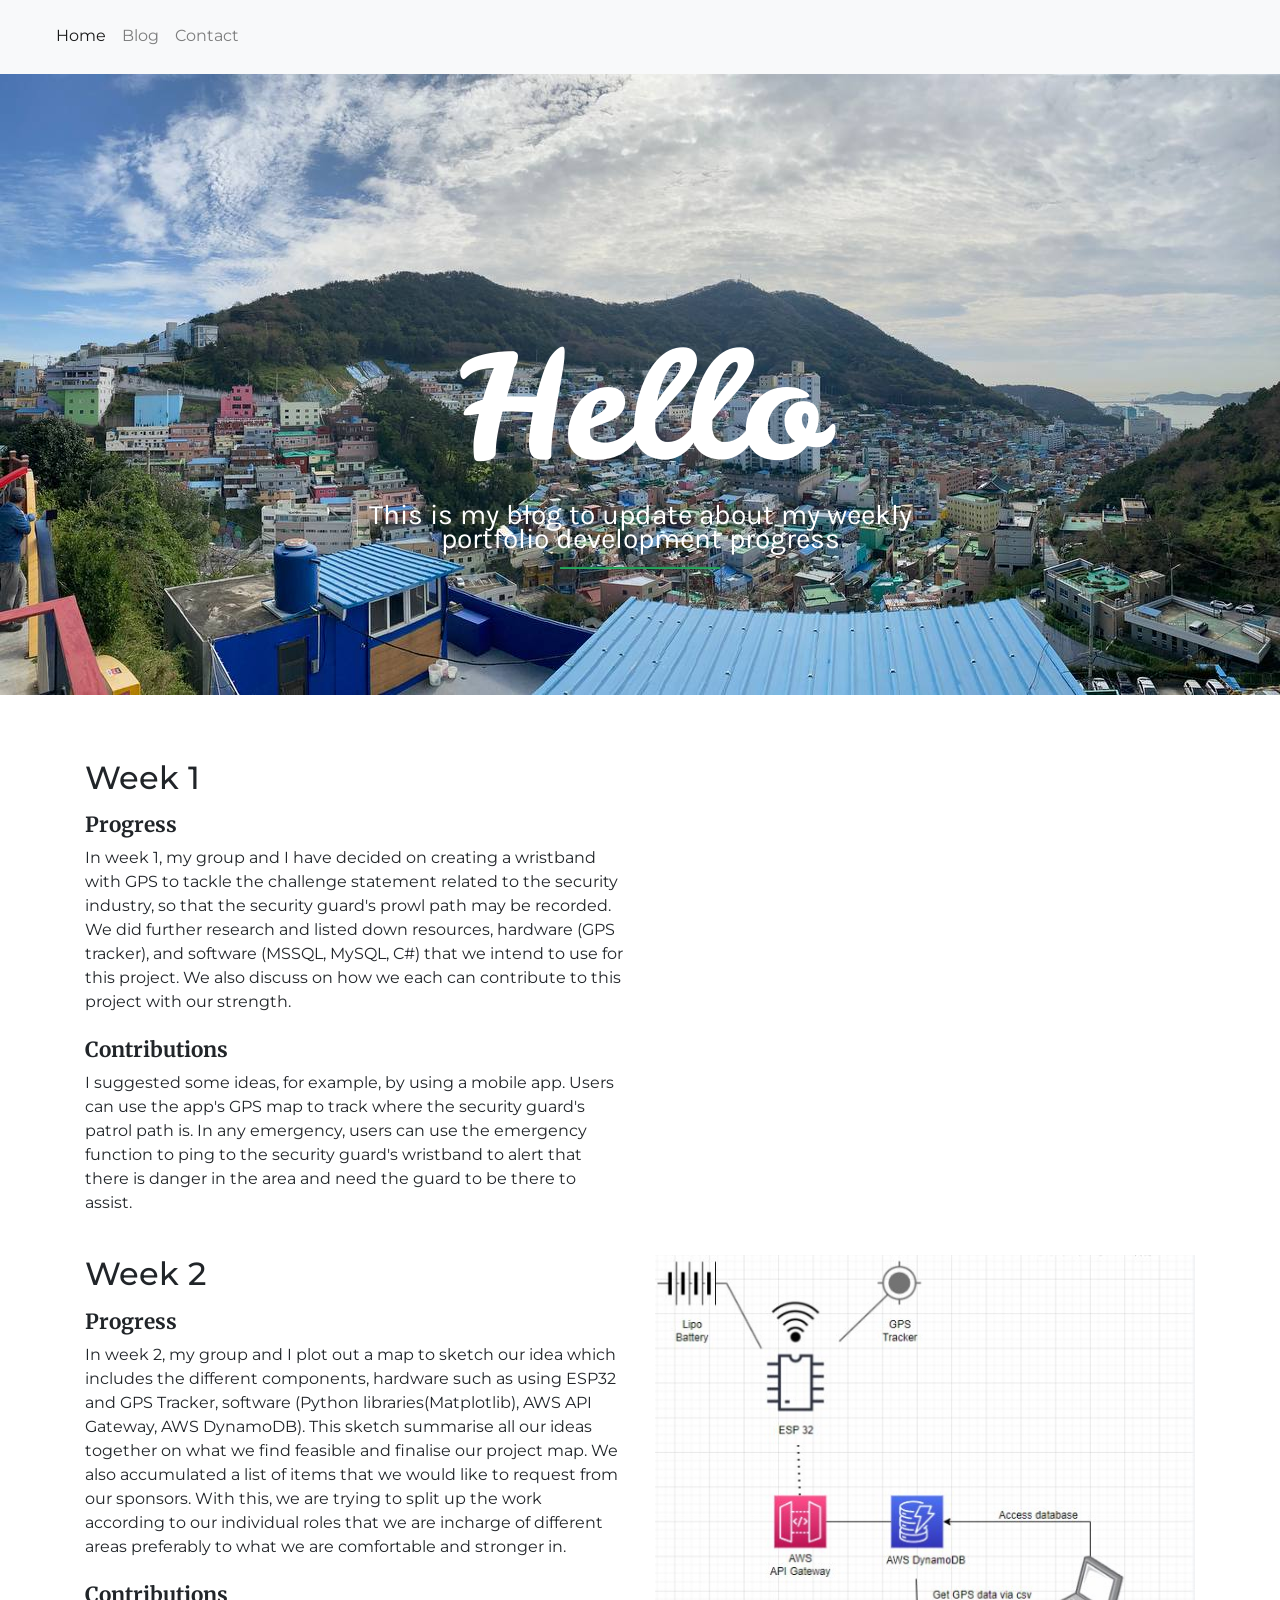
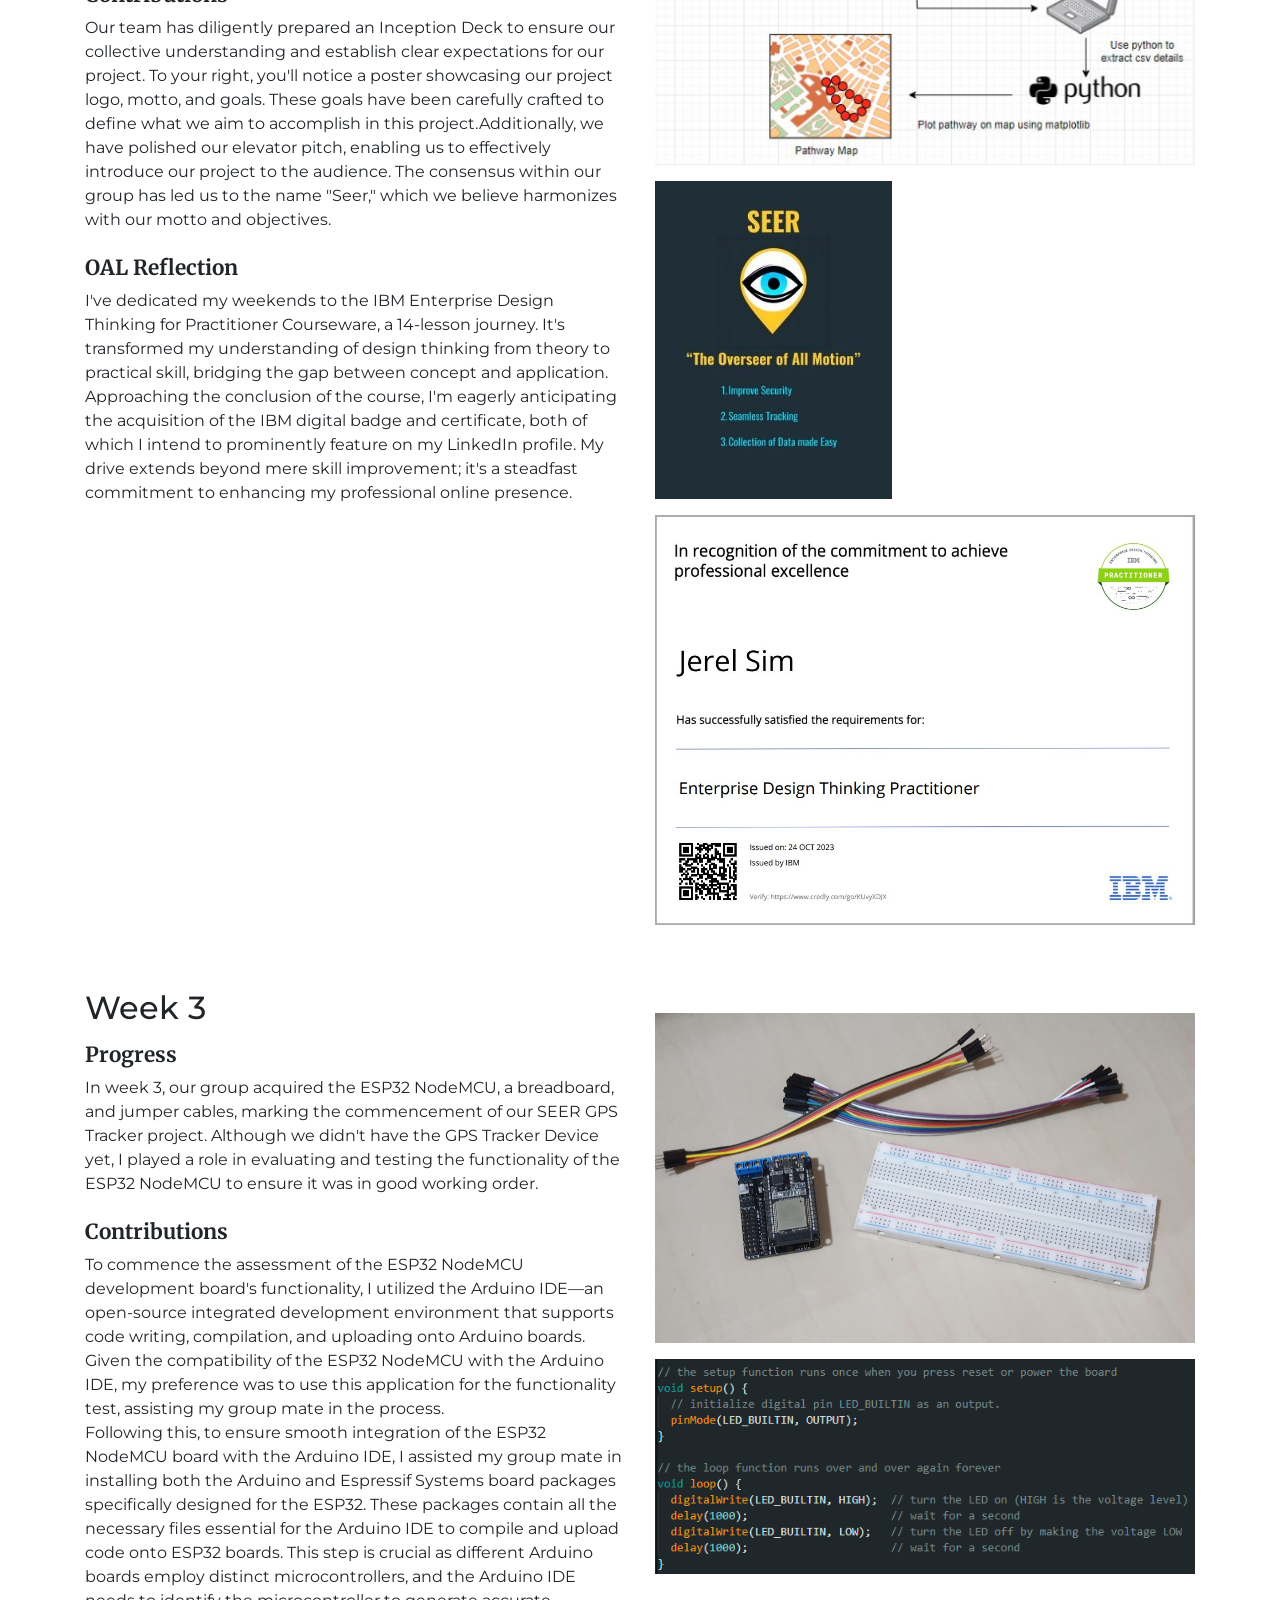
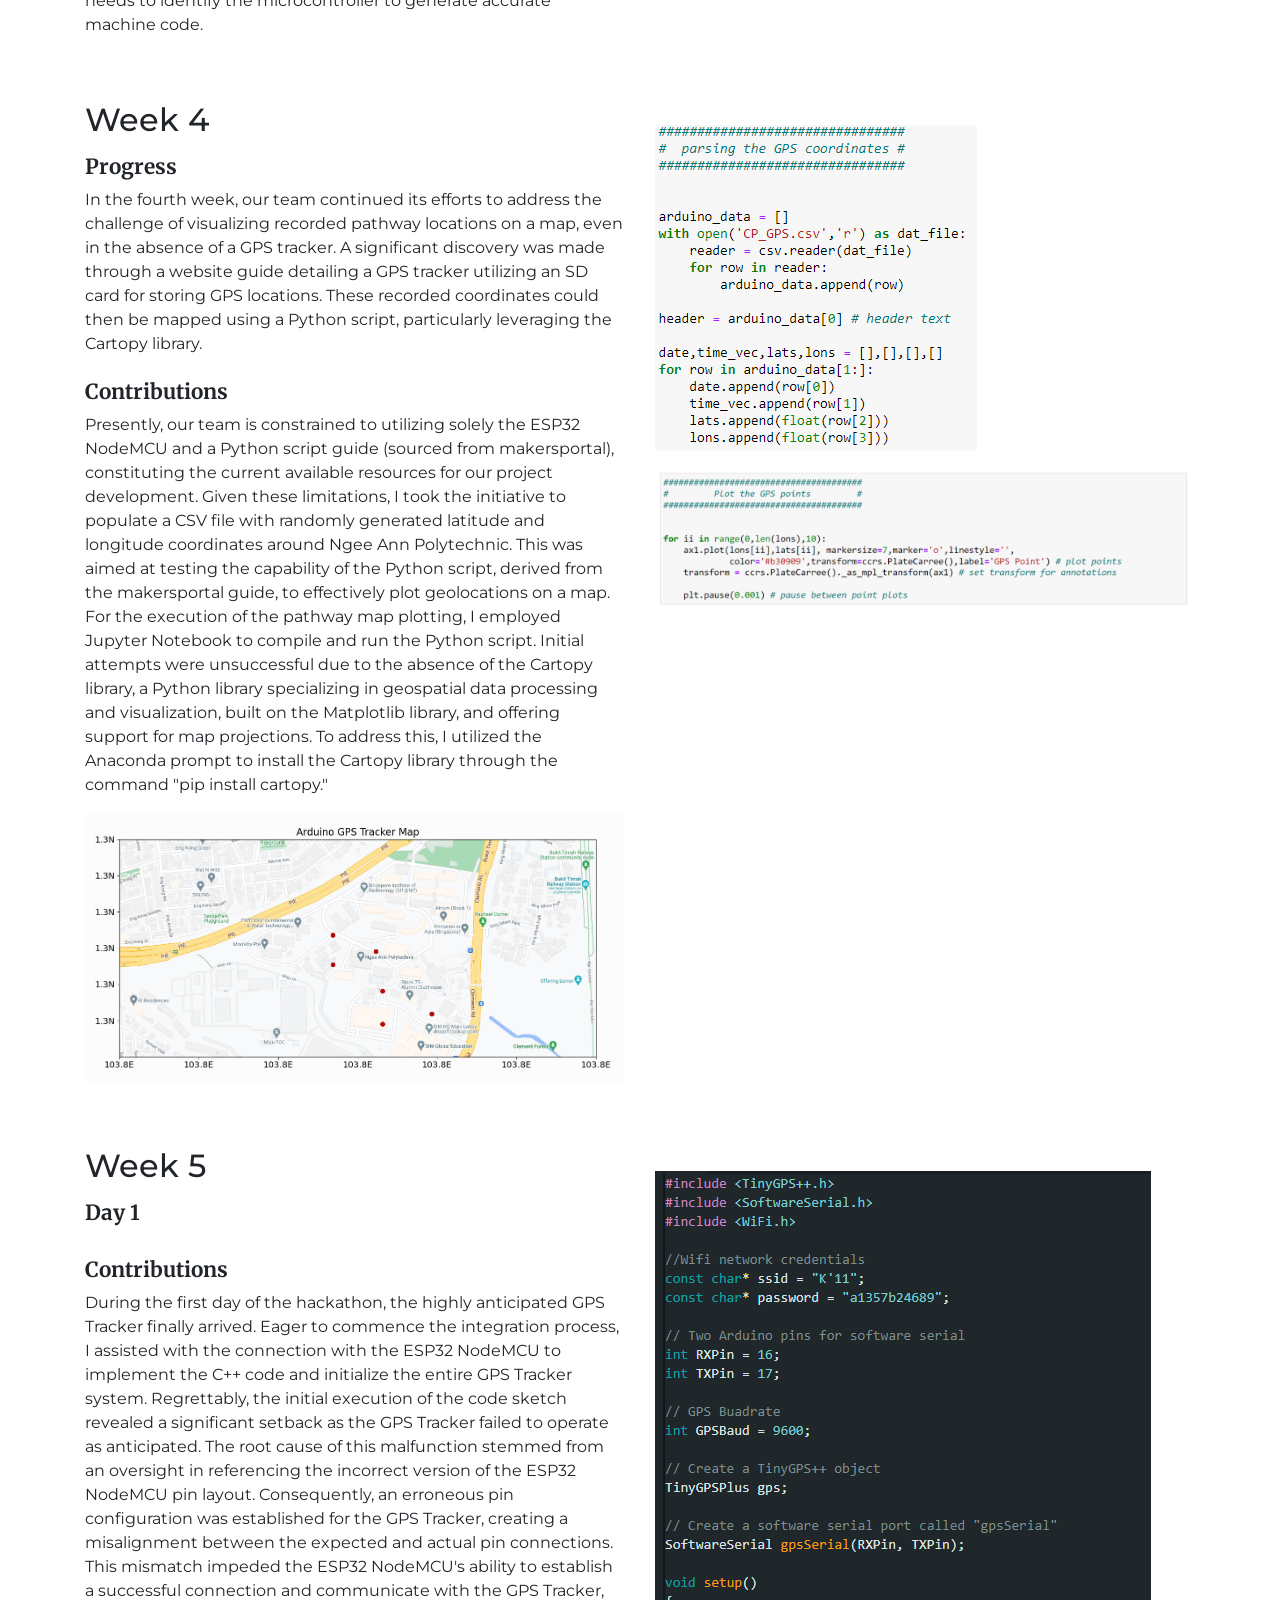
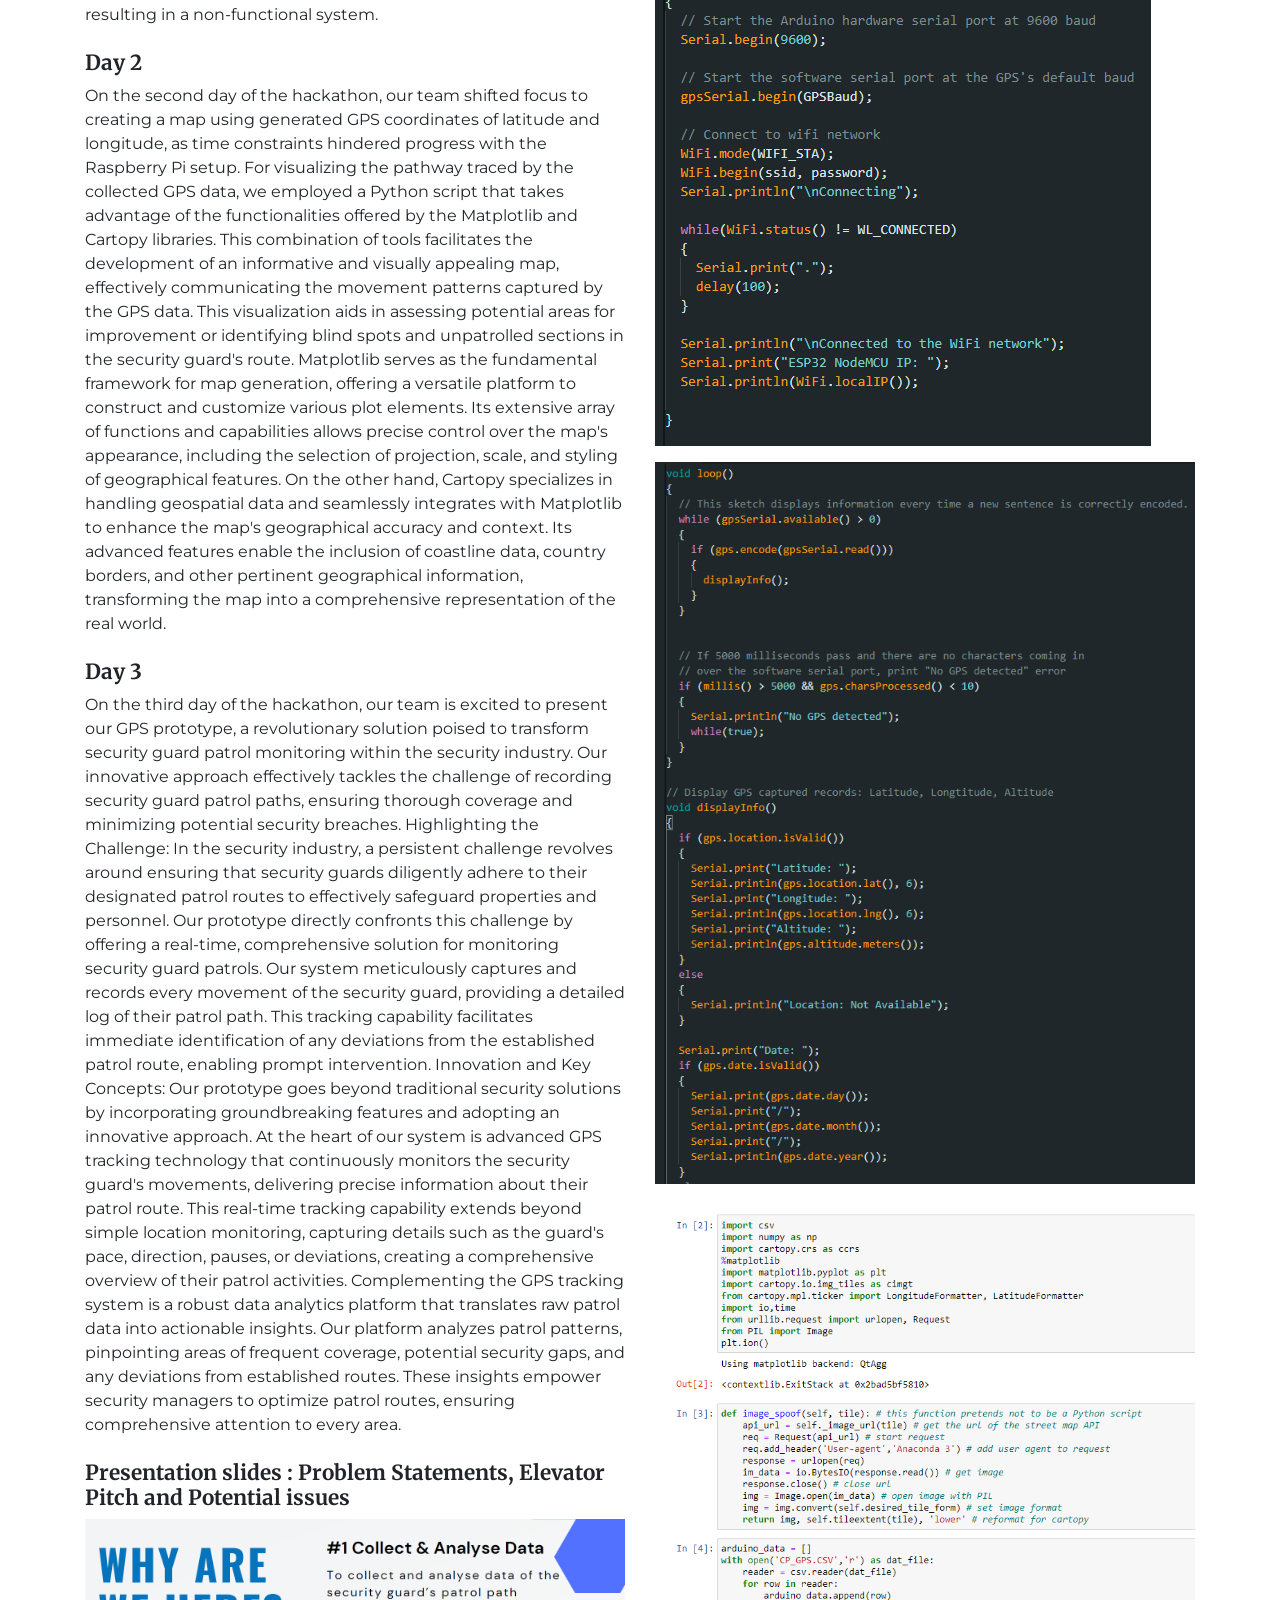
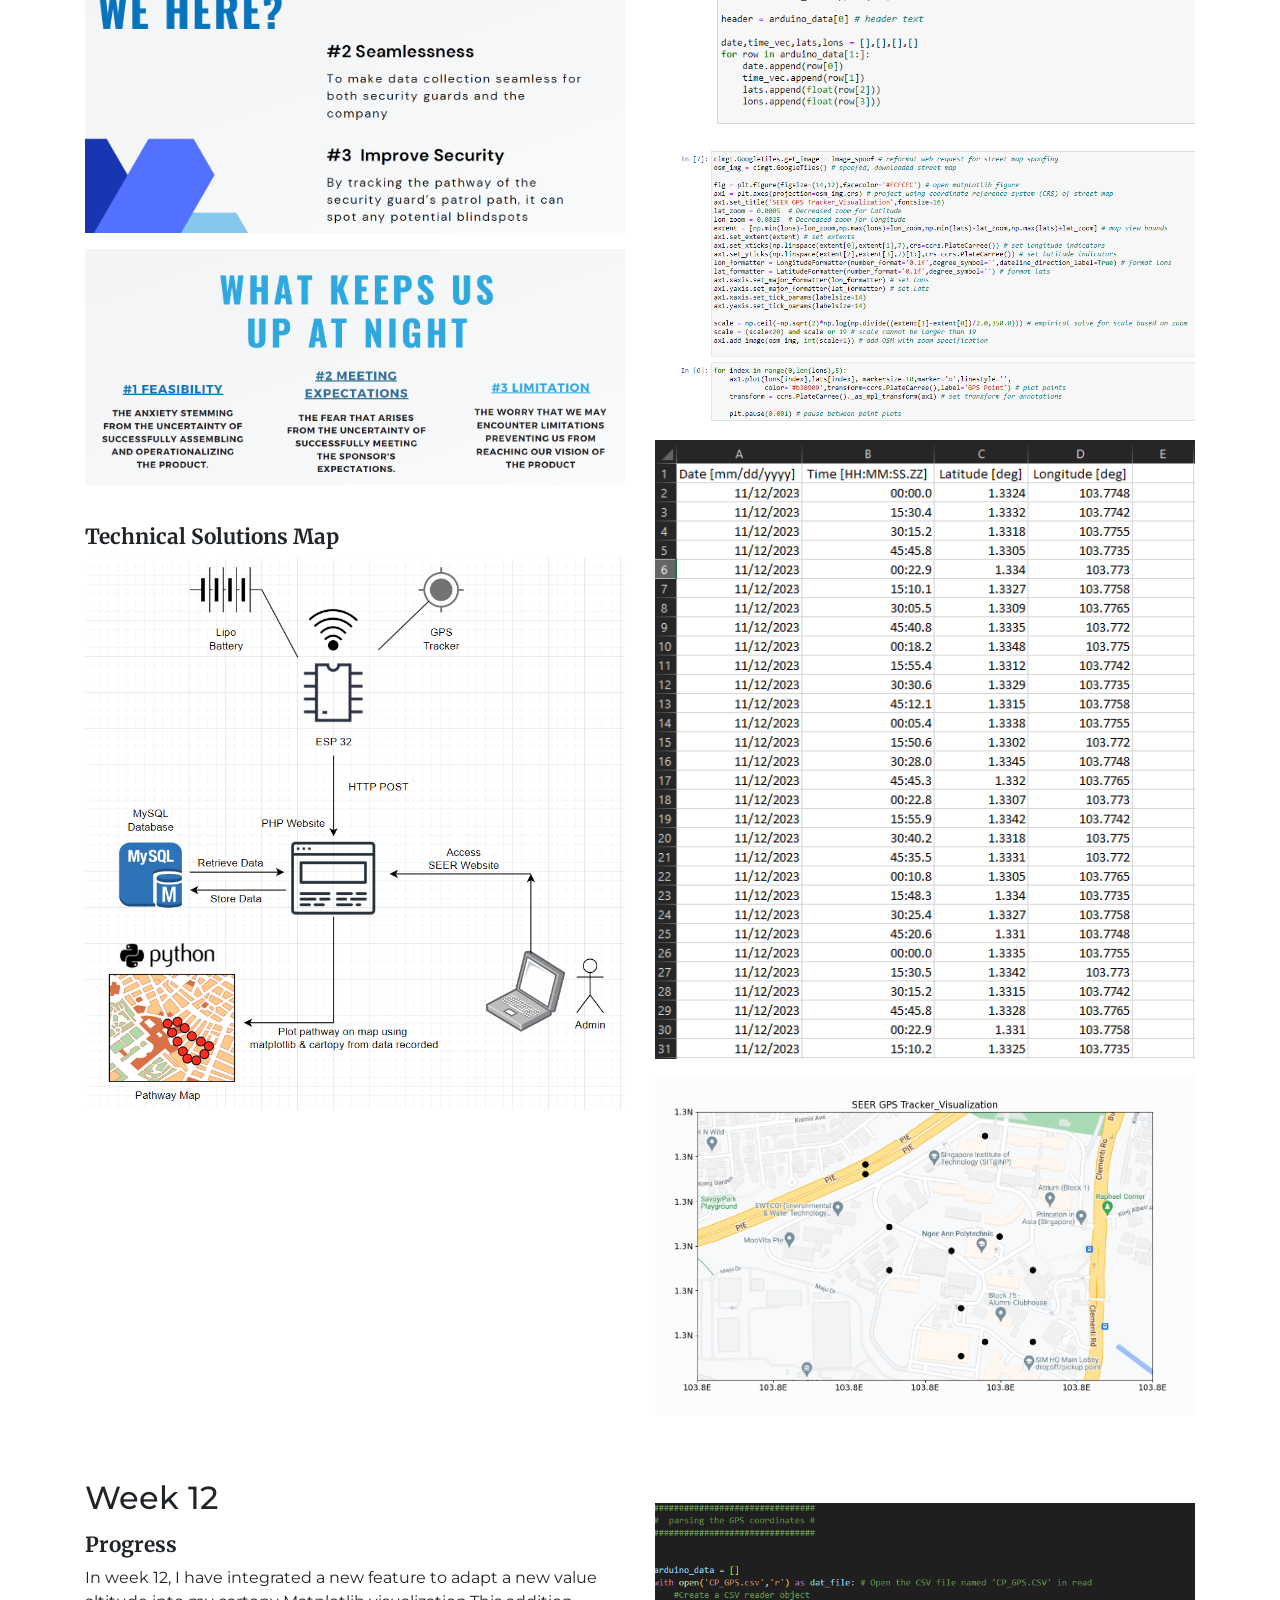
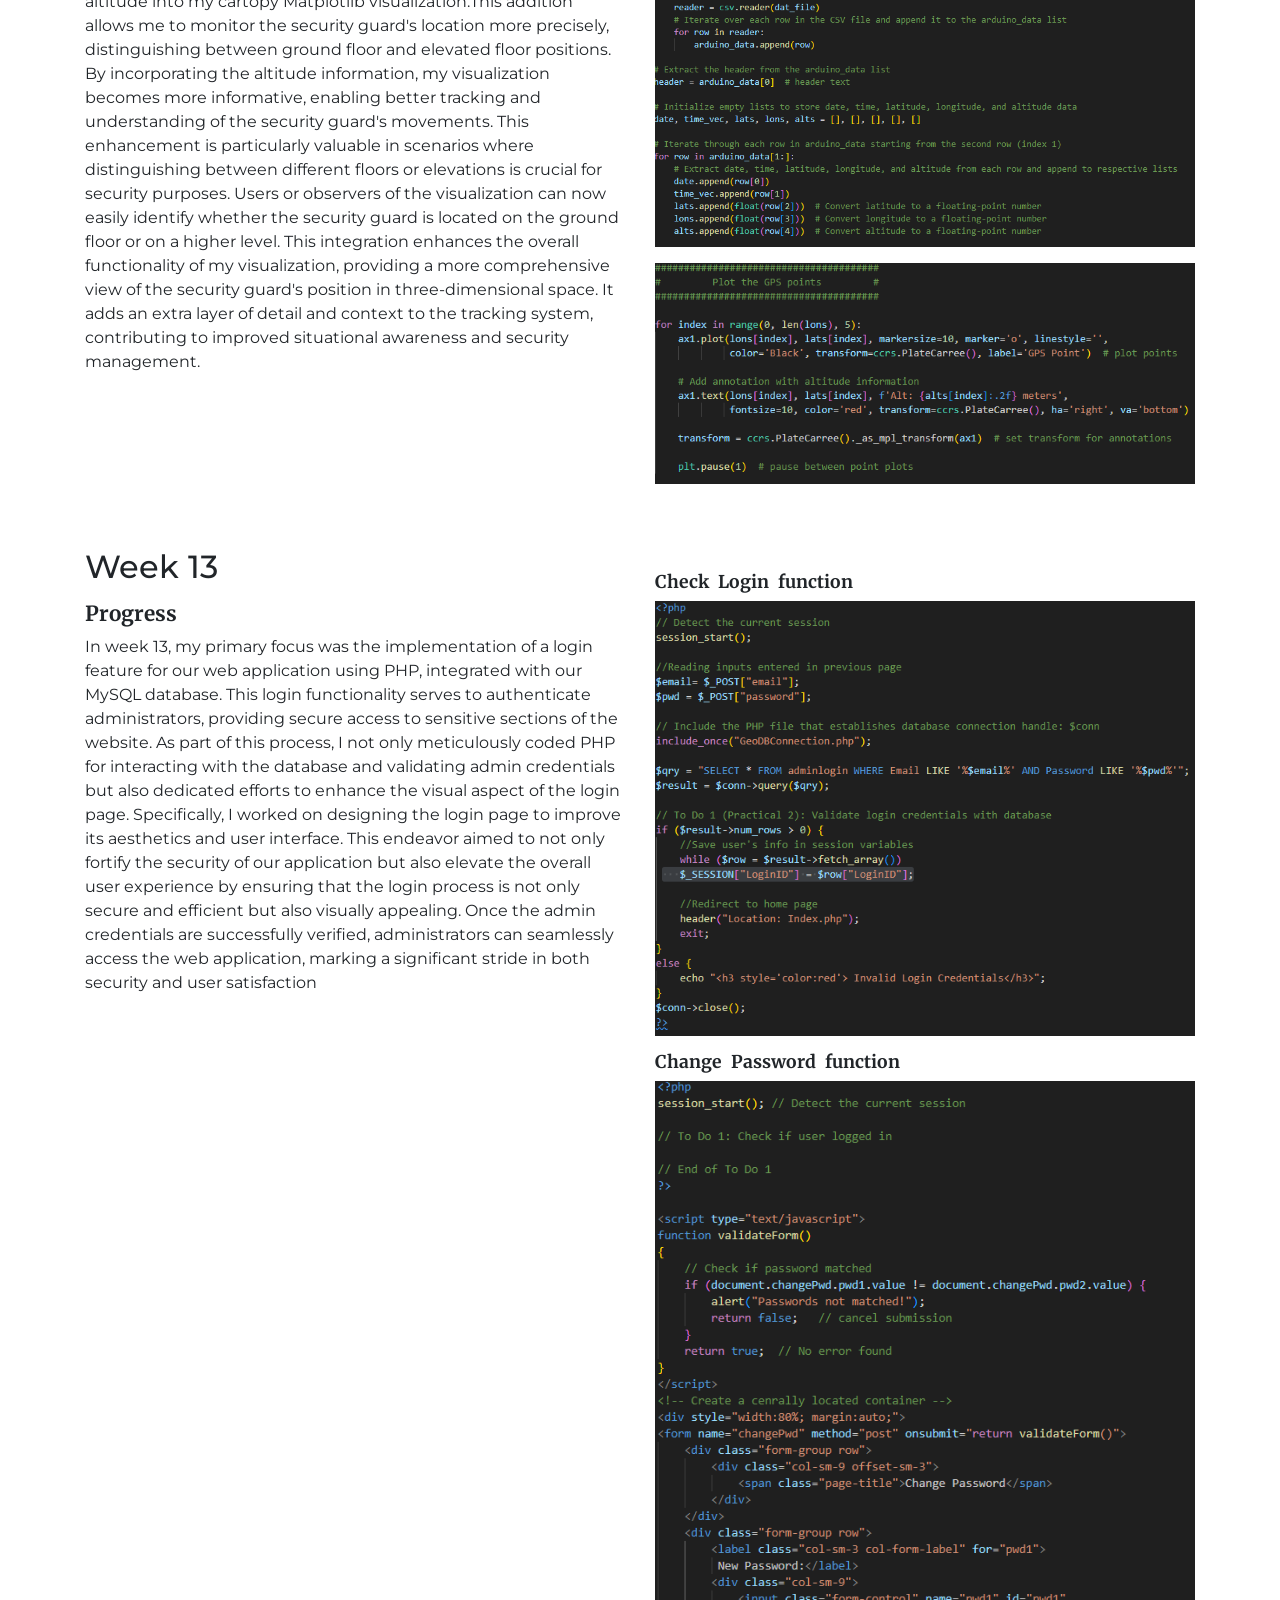
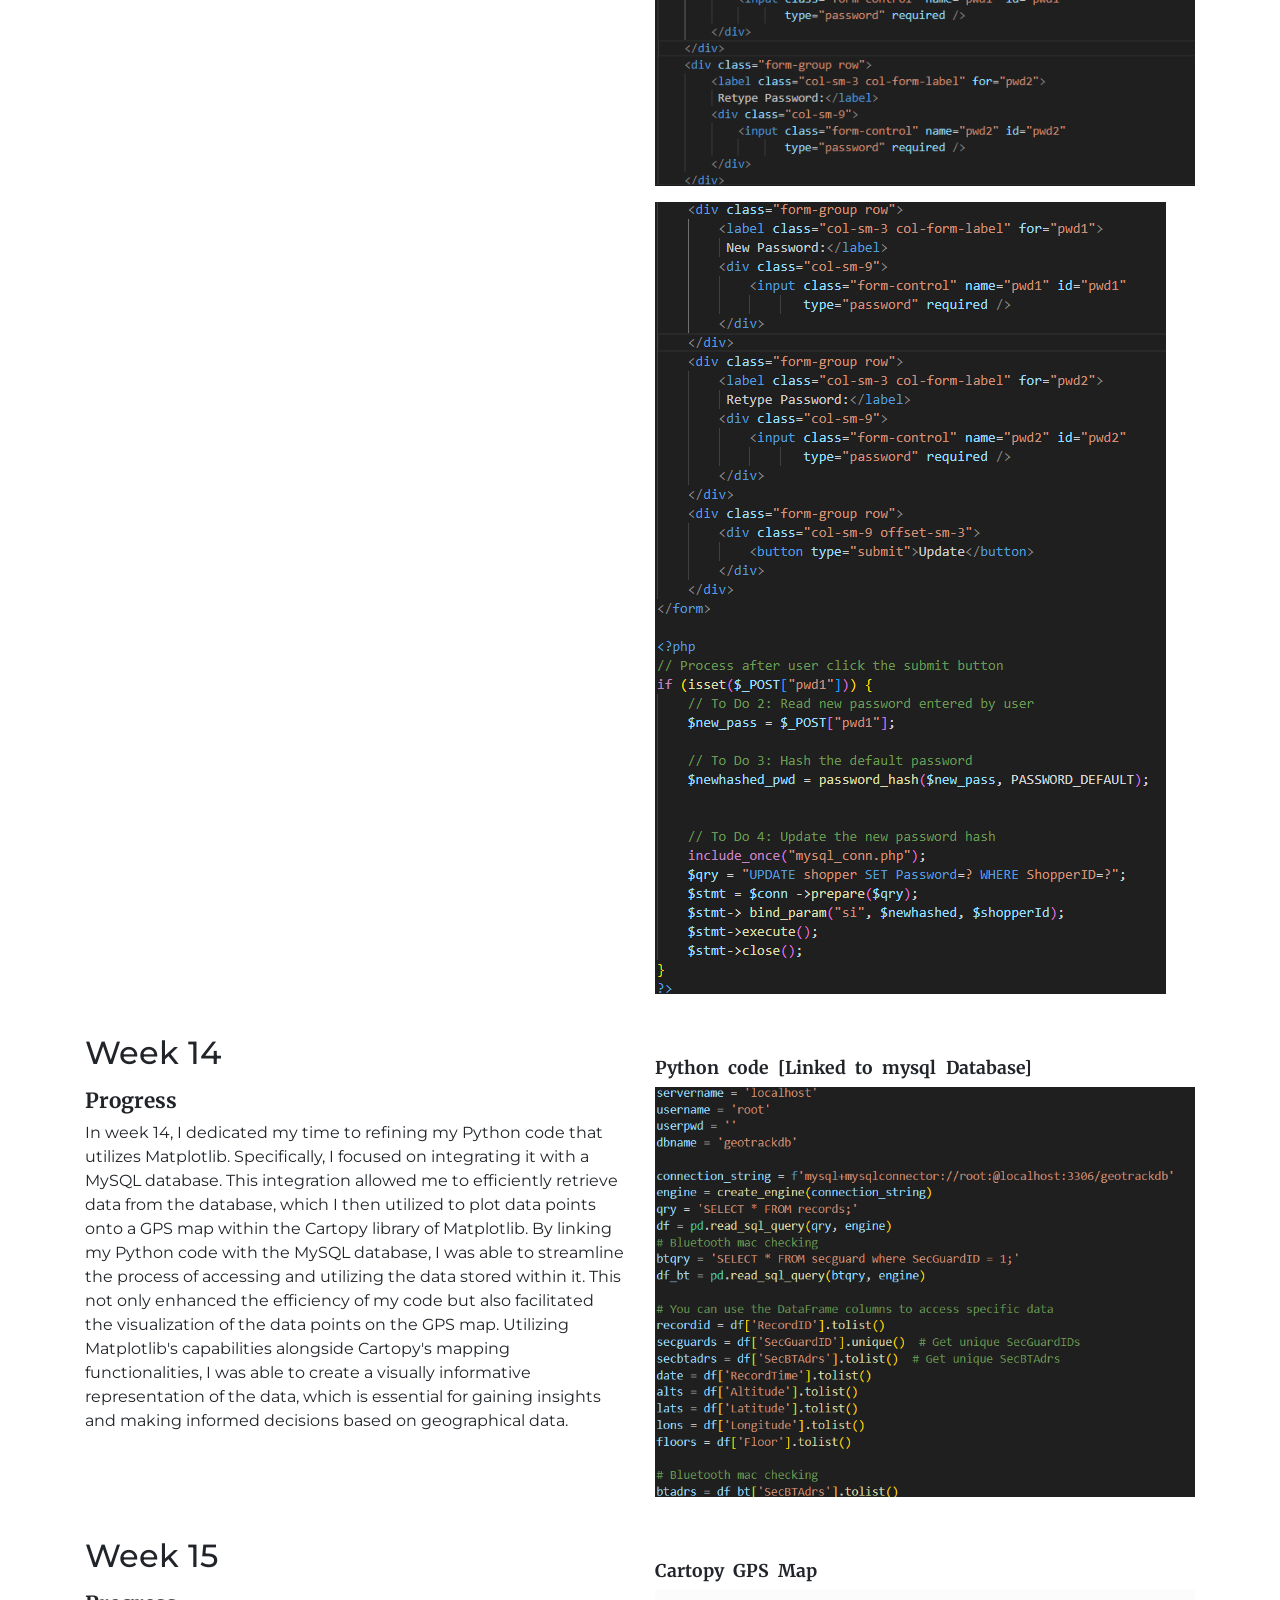
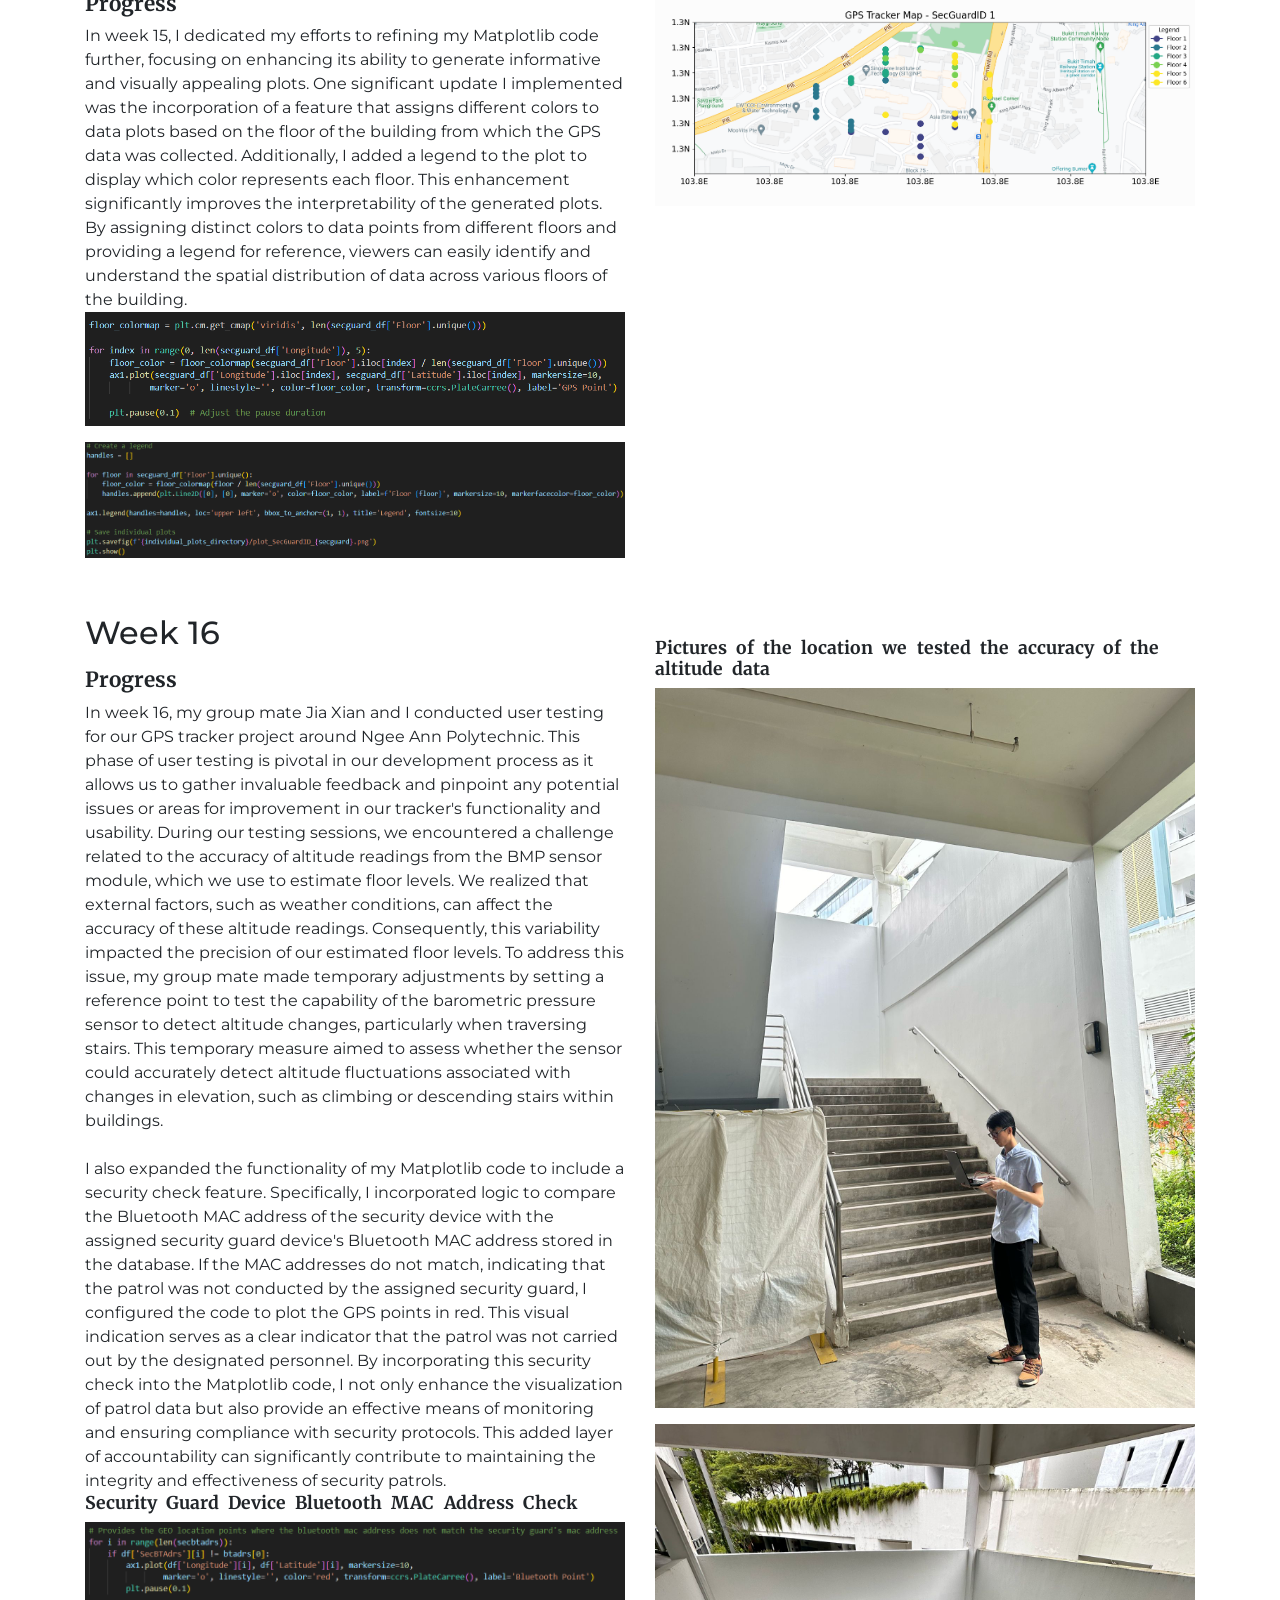
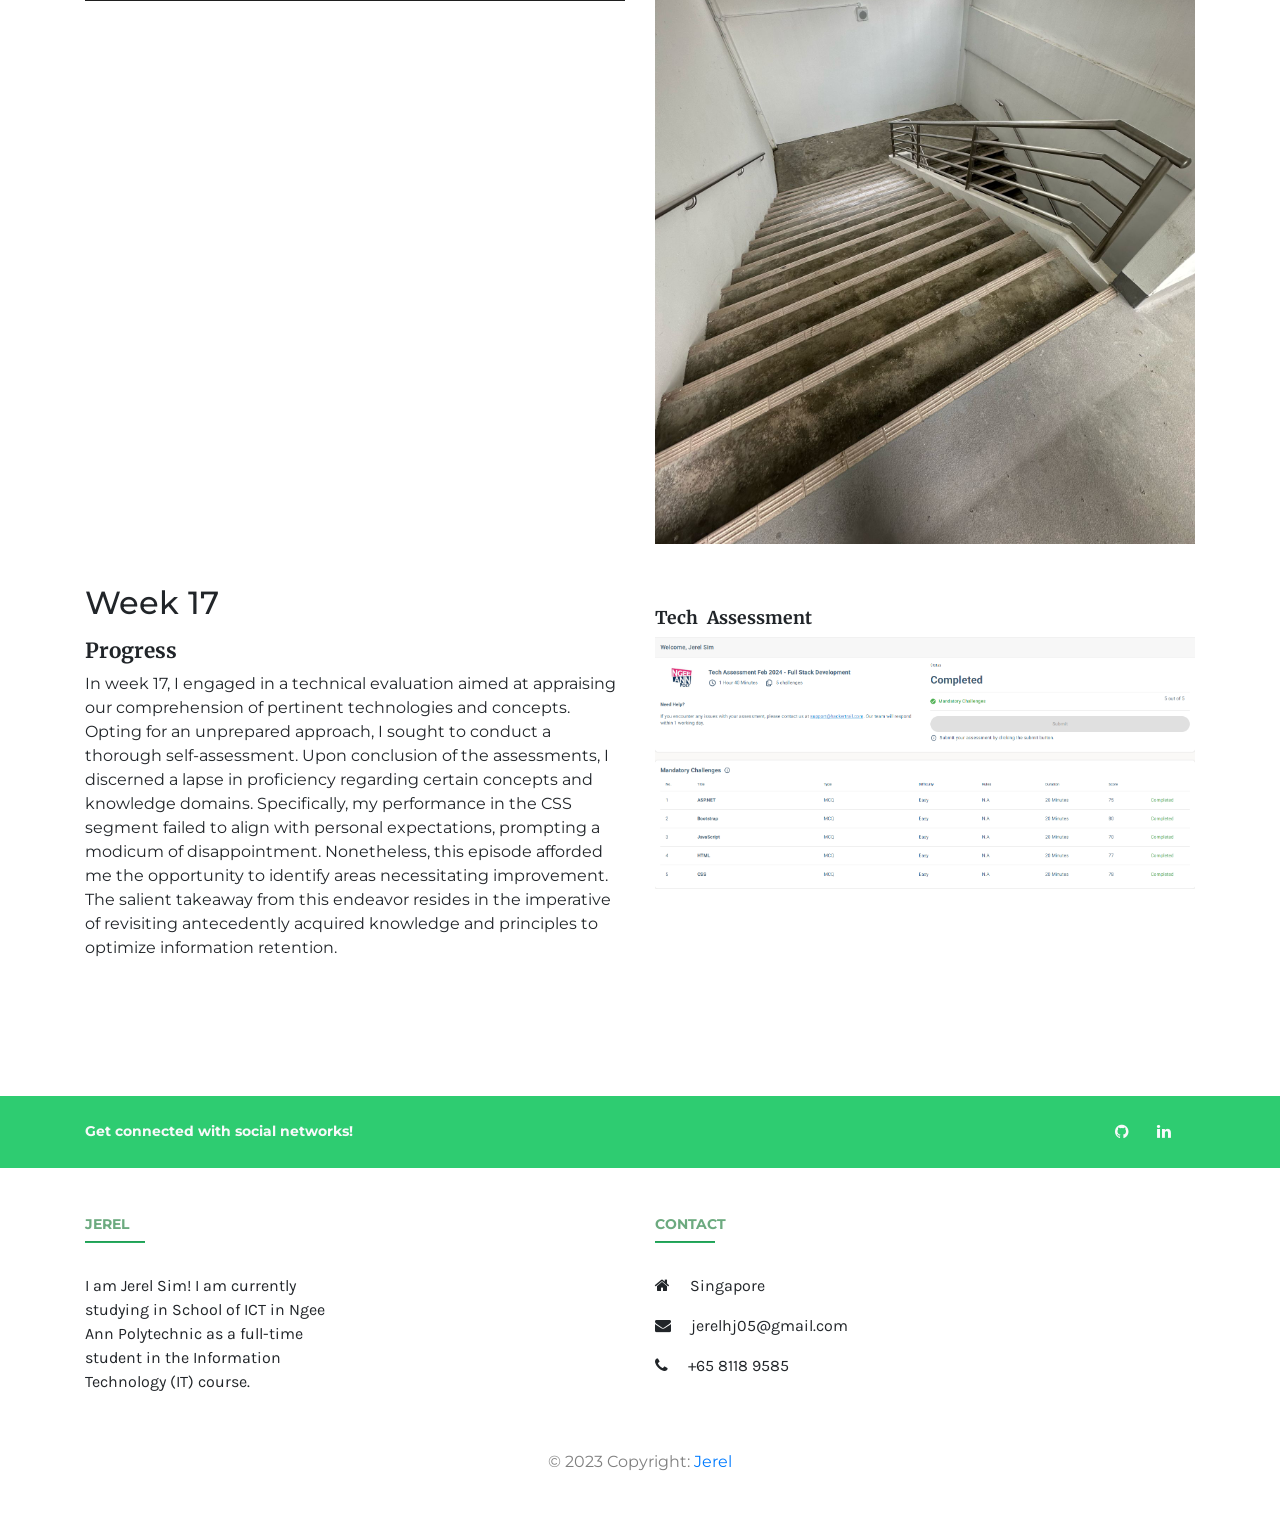
==== commit e1b31b22: "Week 17 Blog" ====
--- a/index.html
+++ b/index.html
@@ -341,6 +341,36 @@
                        
                     </div>
                 </div>
+                <div class="row">
+                    <div class="post1 col-lg-6 col-md-6 col-12 pb-4">
+                        <h2>Week 17</h2>
+                        <p>
+                            <h3>Progress </h3>
+                            In week 17, I engaged in a technical evaluation aimed at appraising our comprehension of pertinent technologies and concepts. Opting for an unprepared approach, I sought to conduct a thorough self-assessment.
+
+                            Upon conclusion of the assessments, I discerned a lapse in proficiency regarding certain concepts and knowledge domains. Specifically, my performance in the CSS segment failed to align with personal expectations, prompting a modicum of disappointment. Nonetheless, this episode afforded me the opportunity to identify areas necessitating improvement.
+                            
+                            The salient takeaway from this endeavor resides in the imperative of revisiting antecedently acquired knowledge and principles to optimize information retention.
+                            
+                            
+                            
+                            
+                            
+                            
+                          
+                        </p>
+
+                        
+                    </div>
+                    <div class="col-lg-6 col-md-6 col-12 pb-4">
+                        <br>
+                        
+                        <h4>Tech Assessment</h4>
+                        <img class="img-fluid mb-3" src="Img/32.png">
+                        
+                       
+                    </div>
+                </div>
             </div>
 
             
